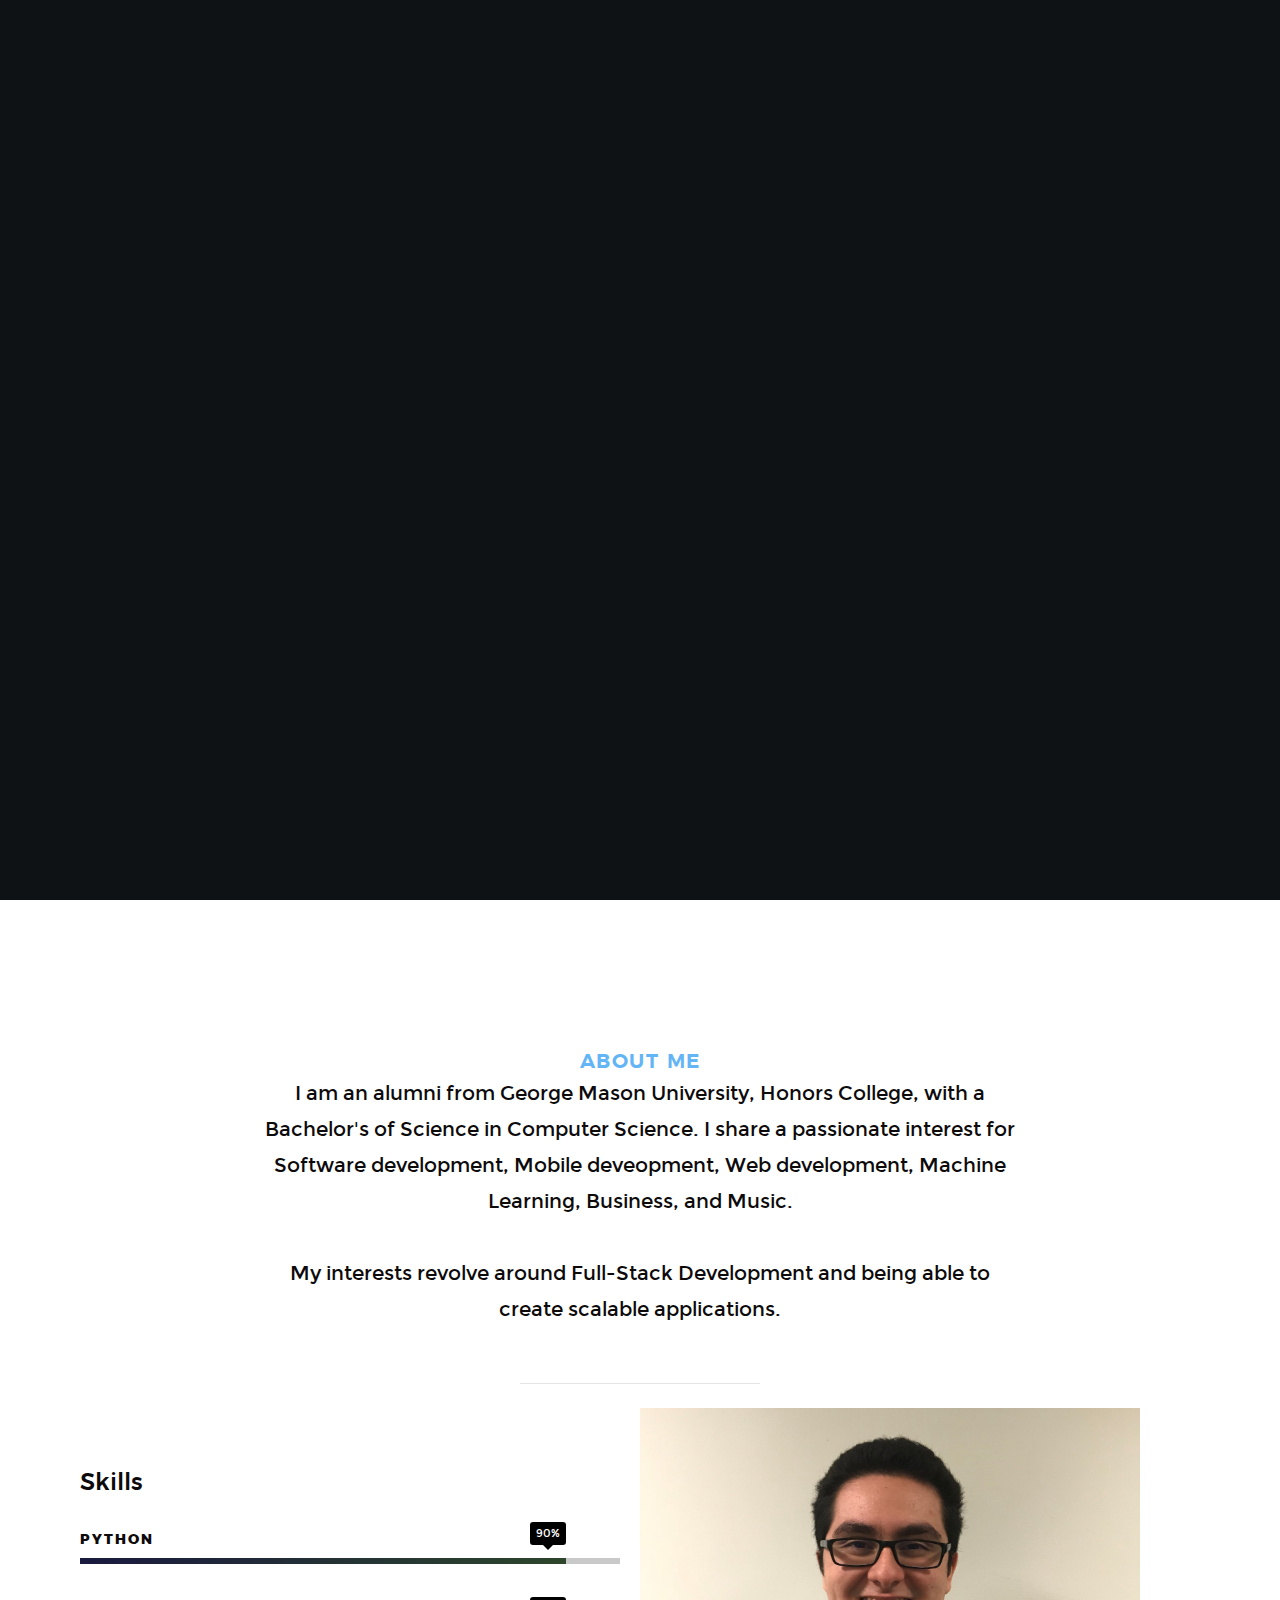
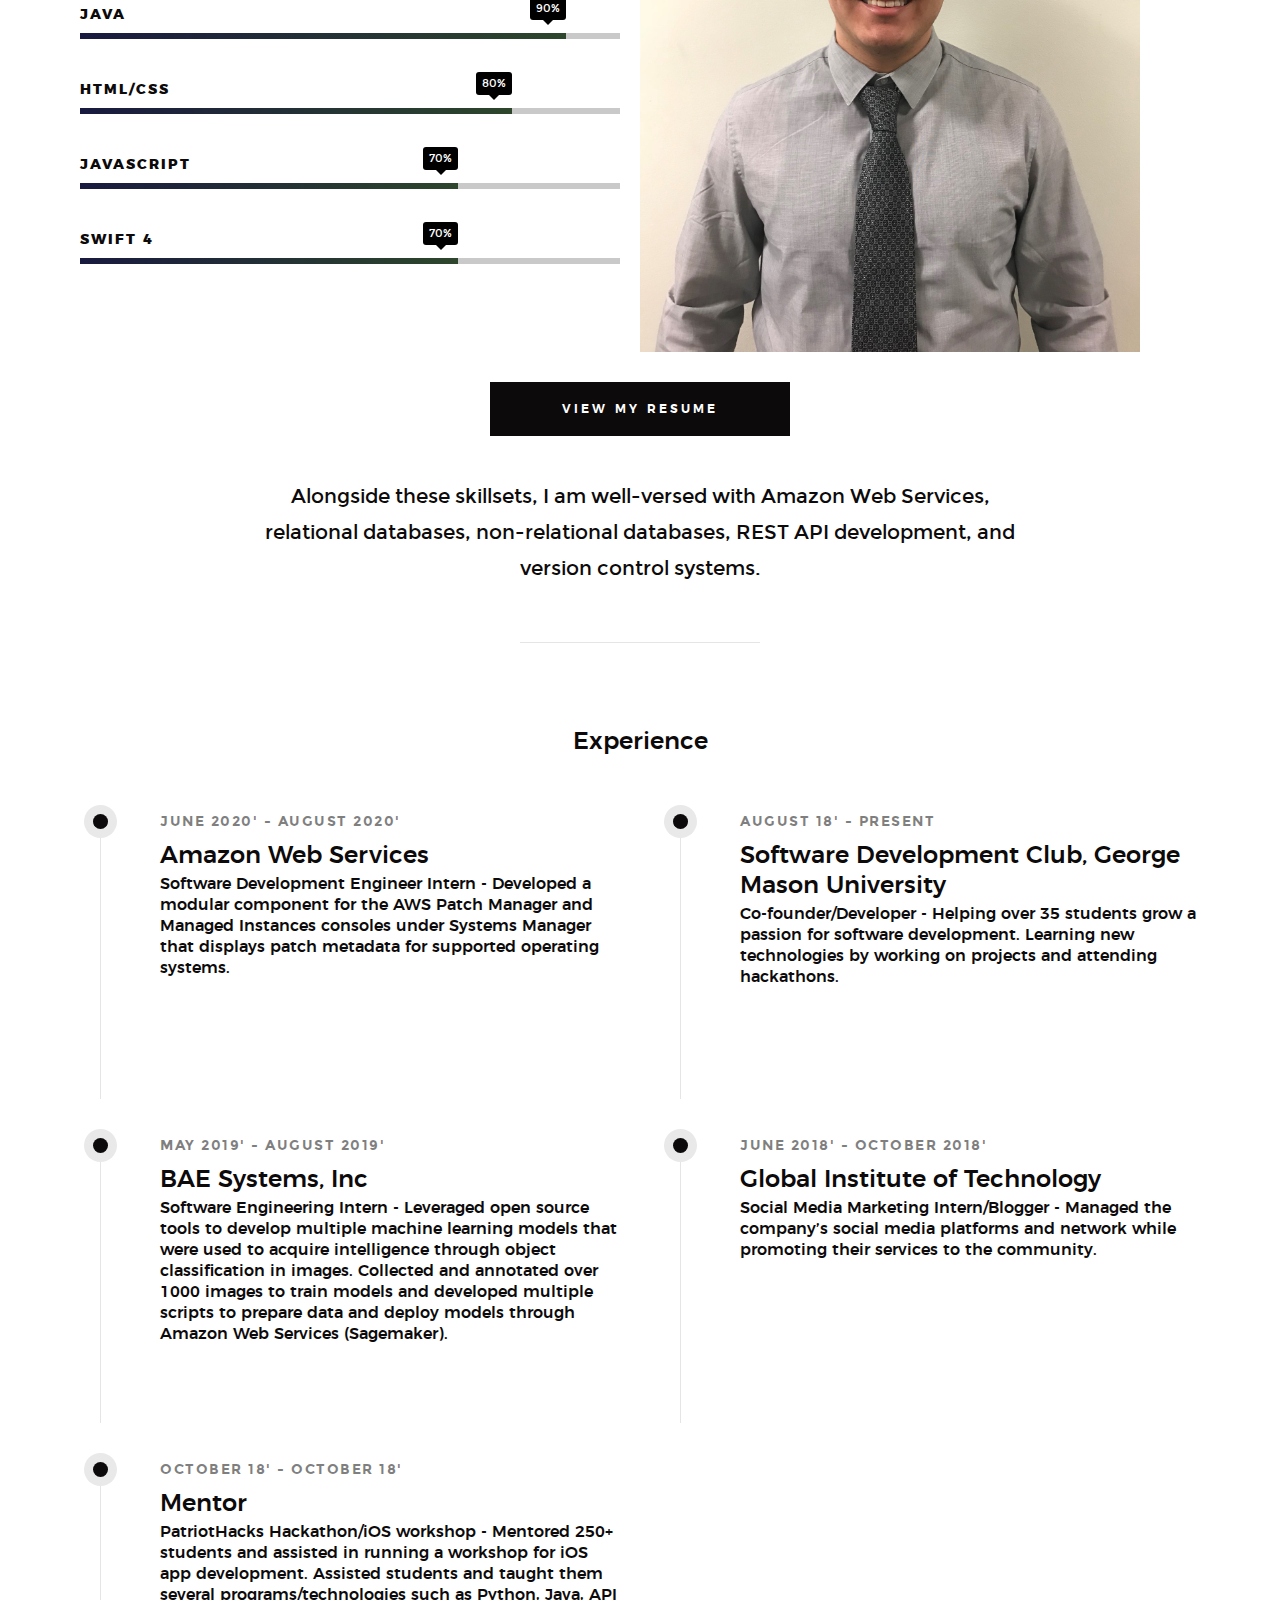
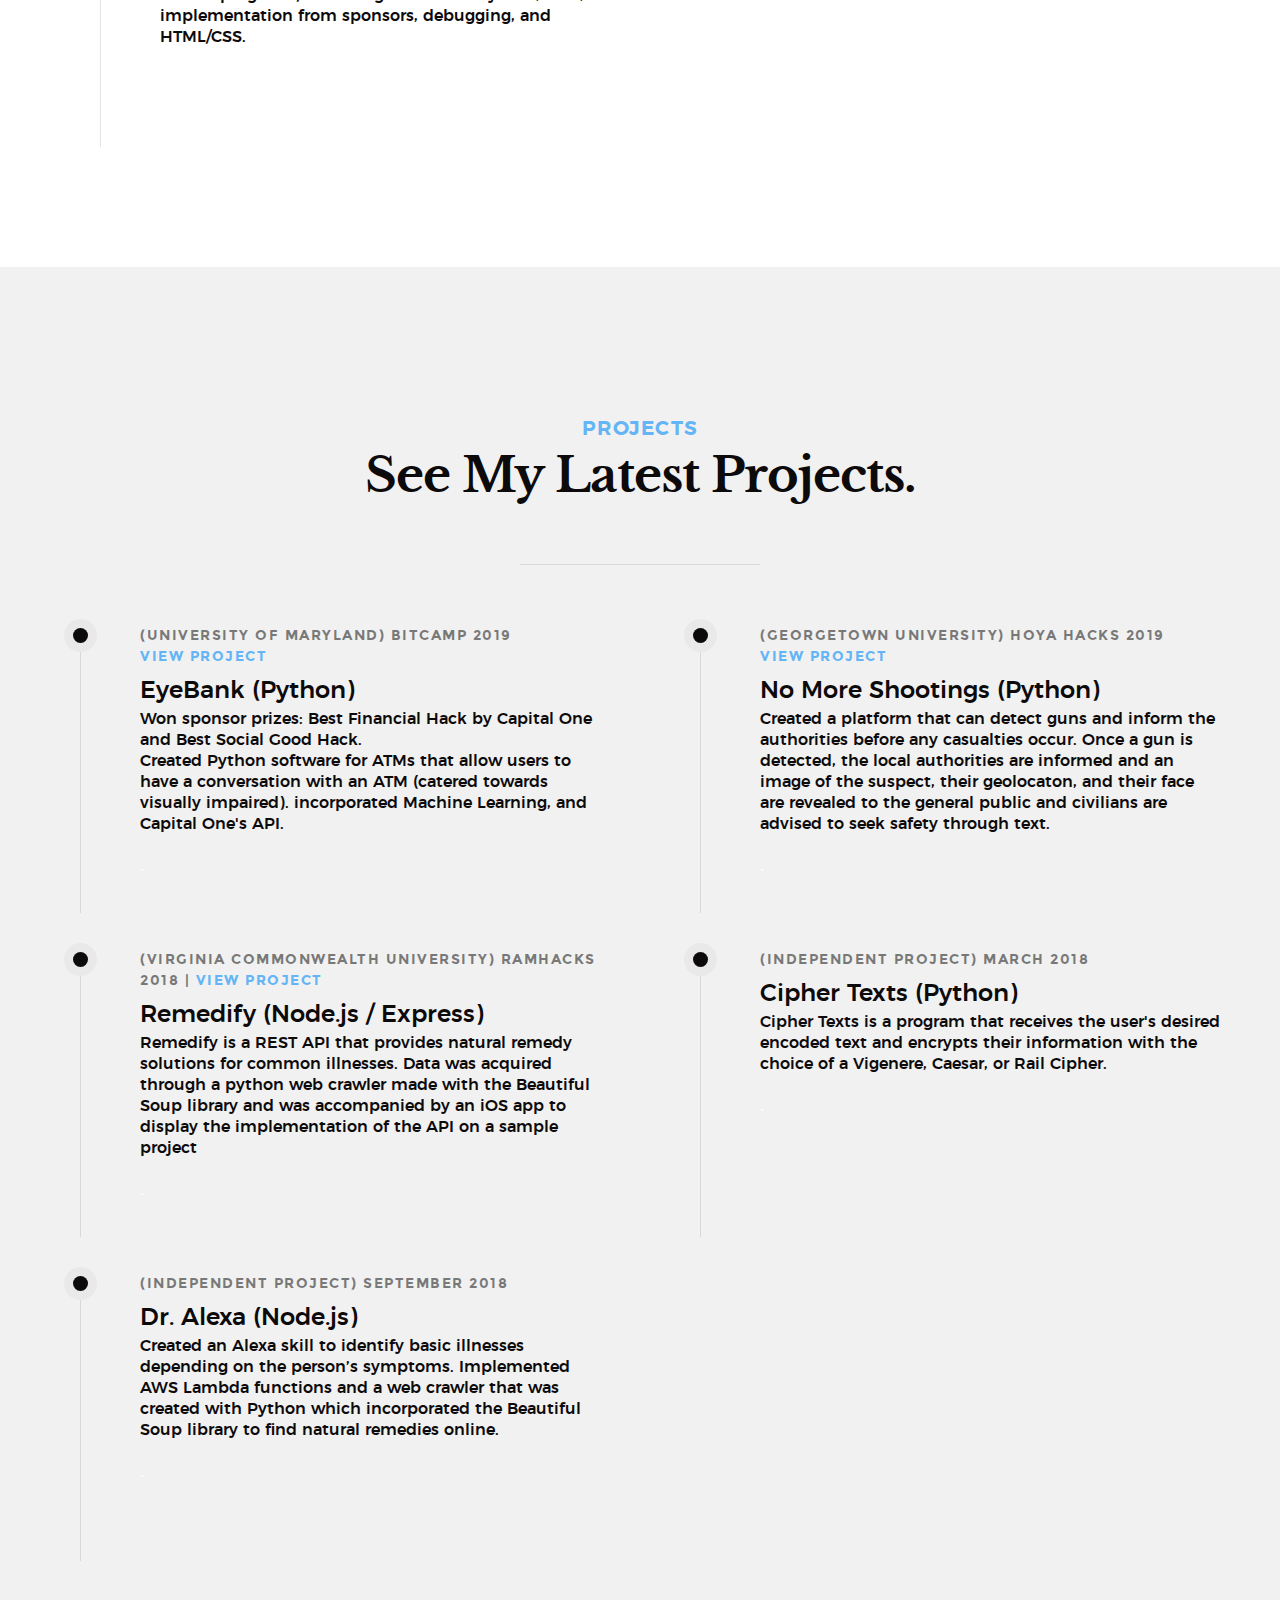
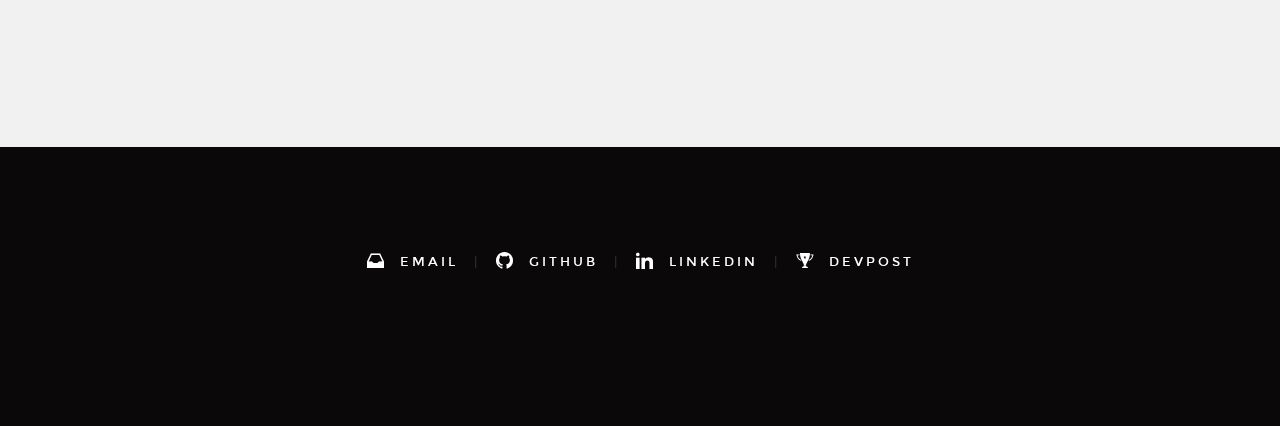
==== index.html @ 8a6509dc "adjusted projects container alignment" ====
<!DOCTYPE html>
<!--[if lt IE 9 ]><html class="no-js oldie" lang="en"> <![endif]-->
<!--[if IE 9 ]><html class="no-js oldie ie9" lang="en"> <![endif]-->
<!--[if (gte IE 9)|!(IE)]><!-->
<html class="no-js" lang="en">
<!--<![endif]-->

<head>
    <!-- Global site tag (gtag.js) - Google Analytics -->
    <script async src="https://www.googletagmanager.com/gtag/js?id=UA-117117396-1"></script>
    <script>
    window.dataLayer = window.dataLayer || [];
    function gtag(){dataLayer.push(arguments);}
    gtag('js', new Date());

    gtag('config', 'UA-117117396-1');
    </script>


    <!--- basic page needs
    ================================================== -->
    <meta charset="utf-8">
    <!--<title>Hola</title>-->
    <meta name="description" content="Hello there! My name is Alex and I am an aspiring developer and passionate programmer.">
    <meta name="author" content="Hello there! My name is Alex and I am an aspiring developer and passionate programmer.">

    <!-- mobile specific metas
    ================================================== -->
    <meta name="viewport" content="width=device-width, initial-scale=1">

    <!-- CSS
    ================================================== -->
    <link rel="stylesheet" href="css/base.css">
    <link rel="stylesheet" href="css/vendor.css">
    <link rel="stylesheet" href="css/main.css">

    <!-- script
    ================================================== -->
    <script src="js/modernizr.js"></script>
    <script src="js/pace.min.js"></script>
    <script> src="js/app.js"</script>

    <!-- favicons
    ================================================== -->
    <link rel="shortcut icon" href="favicon.ico" type="image/x-icon">
    <link rel="icon" href="favicon.ico" type="image/x-icon">

</head>

    <!-- header
    ================================================== -->
    <header class="s-header">

        <div class="header-logo">
            <a class="site-logo" href="index.html"></a>
        </div>

        <nav class="header-nav-wrap">
            <ul class="header-nav">
                <li class="current"><a class="smoothscroll"  href="#home" title="home">Contact</a></li>
                <li><a class="smoothscroll"  href="#about" title="about">About</a></li>
                <li><a class="smoothscroll"  href="#works" title="works">Works</a></li>
                <!-- <li class="current"><a href="mainblogsite" title="blog">Blog</a></li>-->
                <!-- <li><a class="smoothscroll"  href="#blog" title="blog">Blog</a></li> -->
                <!--<li><a class="smoothscroll"  href="#contact" title="contact">Contact</a></li>-->
            </ul>
        </nav>

        <a class="header-menu-toggle" href="#0"><span>Menu</span></a>

    </header> <!-- end s-header -->


   <!-- home
   ================================================== -->
   <section id="home" class="s-home page-hero target-section" data-parallax="scroll" data-image-src="images/mehiking.jpg" data-natural-width=3000 data-natural-height=2000 data-position-y=center>

        <div class="overlay"></div>
        <div class="shadow-overlay"></div>

        <div class="home-content">

            <div class="row home-content__main">

                <!--<h3> This is the old "Greetings in blue"</h3>-->

                <h1>
                  Alexandro Fuentelzas<br>

                </h1>

                <div class="col-four tab-full contact__infos">
                    <h4 class="h06">Mobile:</h4>
                    <!--<p>Phone: (+63) 555 1212<br>-->
                    <font color="White">(571)-581-0217</font><br>
                    <!--Fax: (+63) 555 0101-->


                    <h4 class="h06">Email:</h4>
                    <font color = "White">alex271@live.com<br>

                </div>

                <div class="home-content__buttons">
                    <a href="#works" class="smoothscroll btn btn--stroke">
                        Projects
                    </a>
                    <a href="#about" class="smoothscroll btn btn--stroke">
                        About Me
                    </a>
                </div>

                <div class="home-content__scroll">
                    <a href="#about" class="scroll-link smoothscroll">
                        <span>Scroll Down</span>
                    </a>
                </div>

            </div>

        </div> <!-- end home-content -->

        <ul class="home-social">
            <li>
                <a href="https://github.com/alexandrofuentelzas"><i class="im im-github" aria-hidden="true"></i><span>Github</span></a>
            </li>
            <li>
                <a href="https://devpost.com/alexandrofuentelzas"><i class="im im-trophy" aria-hidden="true"></i><span>Devpost</span></a>
            </li>
            <li>
                <a href="https://www.linkedin.com/in/alexandro-fuentelzas-075724157/"><i class="im im-linkedin" aria-hidden="true"></i><span>Linkedin</span></a>
            </li>
            <li>
                <a href="mailto:alex271@live.com"><i class="im im-inbox" aria-hidden="true"></i><span>Email</span></a>
            </li>

        </ul>
        <!-- end home-social -->

    </section> <!-- end s-home -->


    <!-- about
    ================================================== -->
    <section id="about" class="s-about target-section">

        <div class="row narrow section-intro has-bottom-sep">
            <div class="col-full text-center">
                <h3>About Me</h3>
                <p class="lead">I am an alumni from George Mason University, Honors College, with a Bachelor's of Science in Computer Science. I share a passionate interest for Software development, Mobile deveopment, Web development, Machine Learning, Business, and Music.</p>
                <p class ="lead"> My interests revolve around Full-Stack Development and being able to create scalable applications. </p>
            </div>
        </div>

        <div class="row about-content">

            <div class="col-six tab-full right">
                <h3>Skills</h3>

                <ul class="skill-bars">
                    <li>
                    <div class="progress percent90"><span>90%</span></div>
                    <strong>Python</strong>
                    </li>
                    <li>
                    <div class="progress percent90"><span>90%</span></div>
                    <strong>Java</strong>
                    </li>
                    <li>
                    <div class="progress percent80"><span>80%</span></div>
                    <strong>HTML/CSS</strong>
                    </li>
                    <li>
                    <div class="progress percent70"><span>70%</span></div>
                    <strong>Javascript</strong>
                    </li>
                    <li>
                    <div class="progress percent70"><span>70%</span></div>
                    <strong>Swift 4</strong>
                    </li>
                </ul>
            </div>


            <img src="images/myprofilepic.jpg" alt=""  align ="middle"width = "500" height = "500">

        </div> <!-- end about-content -->

        <div class="row about-content about-content--buttons">

         <div class="resume-button-wrapper">
                <div class="resume-button-container">
                    
                        <a href="http://alexandrofuentelzas.com/ResumeVersion1.pdf" class="btn btn--primary full-width">View my Resume</a>
                    
                </div>
            </div>

        </div> <!-- end about-content buttons -->

        <div class="row narrow section-intro has-bottom-sep">
            <div class="col-full text-center">
                <p class="lead">  Alongside these skillsets, I am well-versed with Amazon Web Services, relational databases, non-relational databases, REST API development, and version control systems.</p>
            </div>
        </div>


        <div class="row about-content about-content--timeline">

            <div class="col-full text-center">
                <h3>Experience</h3>
            </div>

            <!--<div class="col-six tab-full left">-->
                <!--<div class="timeline">-->

                    <!--<div class="timeline__block">-->
                        <!--<div class="timeline__bullet"></div>-->
                        <!--<div class="timeline__header">-->
                            <!--<p class="timeline__timeframe">2013-2017</p>-->
                            <!--<h3>Carpet Installment</h3>-->
                            <!--<h5>Worked with my father installing carpet as a part-time job. Managed clients and assisted in translating from Spanish to English.</h5>-->
                        <!--</div>-->
                        <!--<div class="timeline__desc">-->
                            <!--<p></p>-->
                        <!--</div>-->
                    <!--</div>--> <!-- end timeline__block -->

                <!--</div>--> <!-- end timeline -->
            <!--</div>--> <!-- end left -->

            <div class="col-six tab-full right">
                <div class="timeline">

                    <div class="timeline__block">
                        <div class="timeline__bullet"></div>
                        <div class="timeline__header">
                            <p class="timeline__timeframe">June 2020' - August 2020'</p>
                            <h3>Amazon Web Services</h3>
                            <h5>Software Development Engineer Intern - Developed a modular component for the AWS Patch Manager and Managed Instances consoles under Systems Manager that displays patch metadata for supported operating systems. </h5>
                        </div>
                        <div class="timeline__desc">
                            <p>.</p>
                        </div>
                    </div> <!-- end timeline__block -->

                </div> <!-- end timeline -->
            </div> <!-- end right -->

            <div class="col-six tab-full left">
                <div class="timeline">

                    <div class="timeline__block">
                        <div class="timeline__bullet"></div>
                        <div class="timeline__header">
                            <p class="timeline__timeframe">August 18' - Present</p>
                            <h3>Software Development Club, George Mason University</h3>
                            <h5>Co-founder/Developer - Helping over 35 students grow a passion for software development. Learning new technologies by working on projects and attending hackathons.</h5>
                        </div>
                        <div class="timeline__desc">
                            <p>.</p>
                        </div>
                    </div> <!-- end timeline__block -->
                </div> <!-- end timeline -->
            </div> <!-- end right -->

            <div class="col-six tab-full right">
                <div class="timeline">

                    <div class="timeline__block">
                        <div class="timeline__bullet"></div>
                        <div class="timeline__header">
                            <p class="timeline__timeframe">May 2019' - August 2019'</p>
                            <h3>BAE Systems, Inc</h3>
                            <h5>Software Engineering Intern - Leveraged open source tools to develop multiple machine learning models that were used to acquire intelligence through object classification in images. Collected and annotated over 1000 images to train models and developed multiple scripts to prepare data and deploy models through Amazon Web Services (Sagemaker). </h5>
                        </div>
                        <div class="timeline__desc">
                            <p>.</p>
                        </div>
                    </div> <!-- end timeline__block -->

                </div> <!-- end timeline -->
            </div> <!-- end right -->

            <div class="col-six tab-full left">
                <div class="timeline">

                    <div class="timeline__block">
                        <div class="timeline__bullet"></div>
                        <div class="timeline__header">
                            <p class="timeline__timeframe">June 2018' - October 2018'</p>
                            <h3>Global Institute of Technology</h3>
                            <h5>Social Media Marketing Intern/Blogger - Managed the company’s social media platforms and network while promoting their services to the community. </h5>
                        </div>
                        <div class="timeline__desc">
                            <p>.</p>
                        </div>
                    </div> <!-- end timeline__block -->

                </div> <!-- end timeline -->
            </div> <!-- end right -->

            <div class="col-six tab-full right">
                <div class="timeline">
                  <div class="timeline__block">
                  <div class="timeline__bullet"></div>
                    <div class="timeline__header">
                      <p class="timeline__timeframe">October 18' - October 18'</p>
                      <h3>Mentor</h3>
                      <h5>PatriotHacks Hackathon/iOS workshop - Mentored 250+ students and assisted in running a workshop for iOS app development. Assisted students and taught them several programs/technologies such as Python, Java, API implementation from sponsors, debugging, and HTML/CSS. </h5>
                    </div>
                    <div class="timeline__desc">
                      <p>.</p>
                  </div>
                </div> <!-- end timeline__block -->
              </div> <!-- end timeline -->
            </div> <!-- end right -->


        </div> <!-- end about-content timeline -->

    </section> <!-- end about -->


    <!-- works
    ================================================== -->
    <section id="works" class="s-works target-section">

        <div class="row narrow section-intro has-bottom-sep">
            <div class="col-full">
                <h3>Projects</h3>
                <h1>See My Latest Projects.</h1>

                <p class="lead"><!-- Insert any words here for later if you need to explain--></p>
            </div>
        </div>

 
<!-- This div is for new Projects sections -->
        <div class="row about-content about-content--timeline">
            <div class="col-six tab-full left">
                <div class="timeline">

                    <div class="timeline__block">
                        <div class="timeline__bullet"></div>
                        <div class="timeline__header">
                            <p class="timeline__timeframe">(University of Maryland) Bitcamp 2019<br/><a href = "https://devpost.com/software/eyebank">View Project</a> </p>
                            <h3>EyeBank (Python)</h3>
                            <h5>Won sponsor prizes: Best Financial Hack by Capital One and Best Social Good Hack. <br />Created Python software for ATMs that allow users to have a conversation with an ATM (catered towards visually impaired). incorporated Machine Learning, and Capital One's API.</h5>
                        </div>
                        <div class="timeline__desc">
                            <p>.</p>
                        </div>
                    </div> <!-- end timeline__block -->
                </div> <!-- end timeline -->
            </div> <!-- end right -->


            <div class="col-six tab-full right">
                <div class="timeline">

                    <div class="timeline__block">
                        <div class="timeline__bullet"></div>
                        <div class="timeline__header">
                            <p class="timeline__timeframe">(Georgetown University) Hoya Hacks 2019<br /><a href = "https://devpost.com/software/no-more-shootings-20">View Project</a></p>
                            <h3>No More Shootings (Python)</h3>
                            <h5>Created a platform that can detect guns and inform the authorities before any casualties occur. Once a gun is detected, the local authorities are informed and an image of the suspect, their geolocaton, and their face are revealed to the general public and civilians are advised to seek safety through text.</h5>
                        </div>
                        <div class="timeline__desc">
                            <p>.</p>
                        </div>
                    </div> <!-- end timeline__block -->
                </div> <!-- end timeline -->
            </div> <!-- end right -->

            <div class="col-six tab-full left">
                <div class="timeline">

                    <div class="timeline__block">
                        <div class="timeline__bullet"></div>
                        <div class="timeline__header">
                            <p class="timeline__timeframe">(Virginia Commonwealth University) RamHacks 2018 | <a href = "https://devpost.com/software/remedify">View Project</a> </p>
                            <h3>Remedify (Node.js / Express)</h3>
                            <h5>Remedify is a REST API that provides natural remedy solutions for common illnesses. Data was acquired through a python web crawler made with the Beautiful Soup library and was accompanied by an iOS app to display the implementation of the API on a sample project</h5>
                        </div>
                        <div class="timeline__desc">
                            <p>.</p>
                        </div>
                    </div> <!-- end timeline__block -->

                </div> <!-- end timeline -->
            </div> <!-- end right -->

            <div class="col-six tab-full right">
                <div class="timeline">
                  <div class="timeline__block">
                  <div class="timeline__bullet"></div>
                    <div class="timeline__header">
                      <p class="timeline__timeframe">(Independent Project) March 2018</p>
                      <h3>Cipher Texts (Python)</h3>
                      <h5>Cipher Texts is a program that receives the user's desired encoded text and encrypts their information with the choice of a Vigenere, Caesar, or Rail Cipher.</h5>
                    </div>
                    <div class="timeline__desc">
                      <p>.</p>
                  </div>
                </div> <!-- end timeline__block -->
              </div> <!-- end timeline -->
            </div> <!-- end right -->


            <div class="col-six tab-full left">
                <div class="timeline">

                    <div class="timeline__block">
                        <div class="timeline__bullet"></div>
                        <div class="timeline__header">
                            <p class="timeline__timeframe">(Independent Project) September 2018 </p>
                            <h3>Dr. Alexa (Node.js)</h3>
                            <h5>Created an Alexa skill to identify basic illnesses depending on the person’s symptoms. Implemented AWS Lambda functions and a web crawler that was created with Python which incorporated the Beautiful Soup library to find natural remedies online.</h5>
                        </div>
                        <div class="timeline__desc">
                            <p>.</p>
                        </div>
                    </div> <!-- end timeline__block -->

                </div> <!-- end timeline -->
            </div> <!-- end right -->


        </div> <!-- end about-content timeline -->



    </section> <!-- end works -->



    <!-- s-stats
    ================================================== -->



    <!-- footer
    ================================================== -->
    <footer>
        <div class="row">
            <div class="col-full">



                <ul class="footer-social">
                  <li><a href="mailto:alex271@live.com">
                      <i class="im im-inbox" aria-hidden="true"></i>
                      <span>Email</span>
                  </a></li>
                    <li><a href="https://github.com/alexandrofuentelzas">
                        <i class="im im-github" aria-hidden="true"></i>
                        <span>Github</span>
                    </a></li>
                    <li><a href="https://www.linkedin.com/in/alexandro-fuentelzas-075724157/">
                        <i class="im im-linkedin" aria-hidden="true"></i>
                        <span>LinkedIn</span>
                    </a></li>
                    <li><a href="https://devpost.com/alexandrofuentelzas/">
                        <i class="im im-trophy" aria-hidden="true"></i>
                        <span>Devpost</span>
                    </a></li>

                </ul>

            </div>
        </div>

        <div class="row footer-bottom">

            <div class="col-twelve">
                <!-- <div class="copyright"> -->
                    <!-- <span>© Copyright Fuentelzas 2017</span> -->
                <!-- </div> -->

                <div class="go-top">
                <a class="smoothscroll" title="Back to Top" href="#home"><i class="im im-arrow-up" aria-hidden="true" onclick="test()"></i></a>
                </div>
            </div>

        </div> <!-- end footer-bottom -->

    </footer> <!-- end footer -->


    <!-- photoswipe background
    ================================================== -->
    <div aria-hidden="true" class="pswp" role="dialog" tabindex="-1">

        <div class="pswp__bg"></div>
        <div class="pswp__scroll-wrap">

            <div class="pswp__container">
                <div class="pswp__item"></div>
                <div class="pswp__item"></div>
                <div class="pswp__item"></div>
            </div>

            <div class="pswp__ui pswp__ui--hidden">
                <div class="pswp__top-bar">
                    <div class="pswp__counter"></div><button class="pswp__button pswp__button--close" title="Close (Esc)"></button> <button class="pswp__button pswp__button--share" title=
                    "Share"></button> <button class="pswp__button pswp__button--fs" title="Toggle fullscreen"></button> <button class="pswp__button pswp__button--zoom" title=
                    "Zoom in/out"></button>
                    <div class="pswp__preloader">
                        <div class="pswp__preloader__icn">
                            <div class="pswp__preloader__cut">
                                <div class="pswp__preloader__donut"></div>
                            </div>
                        </div>
                    </div>
                </div>
                <div class="pswp__share-modal pswp__share-modal--hidden pswp__single-tap">
                    <div class="pswp__share-tooltip"></div>
                </div><button class="pswp__button pswp__button--arrow--left" title="Previous (arrow left)"></button> <button class="pswp__button pswp__button--arrow--right" title=
                "Next (arrow right)"></button>
                <div class="pswp__caption">
                    <div class="pswp__caption__center"></div>
                </div>
            </div>

        </div>

    </div><!-- end photoSwipe background -->

    <div id="preloader">
        <div id="loader"></div>
    </div>


    <!-- Java Script
    ================================================== -->
    <script src="js/jquery-3.2.1.min.js"></script>
    <script src="js/plugins.js"></script>
    <script src="js/main.js"></script>

</body>

</html>
---- css/base.css ----
/* ===================================================================
 *
 *  Hola v1.0 Base Stylesheet
 *  10-02-2017
 *  ------------------------------------------------------------------
 *
 *  TOC:
 *  # Normalize
 *  # Basic/base setup styles
 *      ## Media
 *      ## Typography resets
 *      ## links
 *      ## inputs
 *  # grid
 *      ## medium size devices
 *      ## tablets
 *      ## mobile devices
 *      ## small mobile devices
 *  # block grids
 *      ## medium size devices
 *      ## tablets
 *      ## mobile devices
 *      ## small mobile devices
 *  # MISC
 *
 * =================================================================== */


/* ===================================================================
 * # normalize
 * normalize.css v5.0.0 | MIT License |
 * github.com/necolas/normalize.css
 *
 * ------------------------------------------------------------------- */

html {
    font-family: sans-serif;
    line-height: 1.15;
    -ms-text-size-adjust: 100%;
    -webkit-text-size-adjust: 100%;
}

body {
    margin: 0;
}

article, aside, footer, header, nav, section {
    display: block;
}

h1 {
    font-size: 2em;
    margin: 0.67em 0;
}

figcaption, figure, main {
    display: block;
}

figure {
    margin: 1em 40px;
}

hr {
    box-sizing: content-box;
    height: 0;
    overflow: visible;
}

pre {
    font-family: monospace, monospace;
    font-size: 1em;
}

a {
    background-color: transparent;
    -webkit-text-decoration-skip: objects;
}

a:active, a:hover {
    outline-width: 0;
}

abbr[title] {
    border-bottom: none;
    text-decoration: underline;
    text-decoration: underline dotted;
}

b, strong {
    font-weight: inherit;
}

b, strong {
    font-weight: bolder;
}

code, kbd, samp {
    font-family: monospace, monospace;
    font-size: 1em;
}

dfn {
    font-style: italic;
}

mark {
    background-color: #ff0;
    color: #000;
}

small {
    font-size: 80%;
}

sub, sup {
    font-size: 75%;
    line-height: 0;
    position: relative;
    vertical-align: baseline;
}

sub {
    bottom: -0.25em;
}

sup {
    top: -0.5em;
}

audio, video {
    display: inline-block;
}

audio:not([controls]) {
    display: none;
    height: 0;
}

img {
    border-style: none;
}

svg:not(:root) {
    overflow: hidden;
}

button, input, optgroup, select, textarea {
    font-family: sans-serif;
    font-size: 100%;
    line-height: 1.15;
    margin: 0;
}

button, input {
    overflow: visible;
}

button, select {
    text-transform: none;
}

button, html [type="button"], [type="reset"], [type="submit"] {
    -webkit-appearance: button;
}

button::-moz-focus-inner, [type="button"]::-moz-focus-inner, [type="reset"]::-moz-focus-inner, [type="submit"]::-moz-focus-inner {
    border-style: none;
    padding: 0;
}

button:-moz-focusring, [type="button"]:-moz-focusring, [type="reset"]:-moz-focusring, [type="submit"]:-moz-focusring {
    outline: 1px dotted ButtonText;
}

fieldset {
    border: 1px solid #c0c0c0;
    margin: 0 2px;
    padding: 0.35em 0.625em 0.75em;
}

legend {
    box-sizing: border-box;
    color: inherit;
    display: table;
    max-width: 100%;
    padding: 0;
    white-space: normal;
}

progress {
    display: inline-block;
    vertical-align: baseline;
}

textarea {
    overflow: auto;
}

[type="checkbox"], [type="radio"] {
    box-sizing: border-box;
    padding: 0;
}

[type="number"]::-webkit-inner-spin-button, [type="number"]::-webkit-outer-spin-button {
    height: auto;
}

[type="search"] {
    -webkit-appearance: textfield;
    outline-offset: -2px;
}

[type="search"]::-webkit-search-cancel-button, [type="search"]::-webkit-search-decoration {
    -webkit-appearance: none;
}

::-webkit-file-upload-button {
    -webkit-appearance: button;
    font: inherit;
}

details, menu {
    display: block;
}

summary {
    display: list-item;
}

canvas {
    display: inline-block;
}

template {
    display: none;
}

[hidden] {
    display: none;
}


/* ===================================================================
 * # basic/base setup styles - (_basic.scss)
 *
 * ------------------------------------------------------------------- */

html {
    font-size: 62.5%;
    box-sizing: border-box;
}

*, *::before, *::after {
    box-sizing: inherit;
}

body {
    font-weight: normal;
    line-height: 1;
    word-wrap: break-word;
    text-rendering: optimizeLegibility;
    -webkit-overflow-scrolling: touch;
    -webkit-text-size-adjust: none;
}

body, input, button {
    -moz-osx-font-smoothing: grayscale;
    -webkit-font-smoothing: antialiased;
}


/* -------------------------------------------------------------------
 * ## Media - (_basic.scss)
 * ------------------------------------------------------------------- */

img, video {
    max-width: 100%;
    height: auto;
}


/* -------------------------------------------------------------------
 * ## Typography resets - (_basic.scss)
 * ------------------------------------------------------------------- */

div, dl, dt, dd, ul, ol, li, h1, h2, h3, h4, h5, h6, pre, form, p, blockquote, th, td {
    margin: 0;
    padding: 0;
}

h1, h2, h3, h4, h5, h6 {
    -webkit-font-smoothing: auto;
    -webkit-font-smoothing: antialiased;
    -webkit-font-variant-ligatures: common-ligatures;
    -moz-font-variant-ligatures: common-ligatures;
    font-variant-ligatures: common-ligatures;
    text-rendering: optimizeLegibility;
}

em, i {
    font-style: italic;
    line-height: inherit;
}

strong, b {
    font-weight: bold;
    line-height: inherit;
}

small {
    font-size: 60%;
    line-height: inherit;
}

ol, ul {
    list-style: none;
}

li {
    display: block;
}


/* -------------------------------------------------------------------
 * ## links - (_basic.scss)
 * ------------------------------------------------------------------- */

a {
    text-decoration: none;
    line-height: inherit;
}

a img {
    border: none;
}


/* -------------------------------------------------------------------
 * ## inputs - (_basic.scss)
 * ------------------------------------------------------------------- */

fieldset {
    margin: 0;
    padding: 0;
}

input[type="email"],
input[type="number"],
input[type="search"],
input[type="text"],
input[type="tel"],
input[type="url"],
input[type="password"], textarea {
    -webkit-appearance: none;
    -moz-appearance: none;
    -ms-appearance: none;
    -o-appearance: none;
    appearance: none;
}


/* ===================================================================
 * # grid - (_grid.scss)
 *
 * ------------------------------------------------------------------- */

.row {
    width: 94%;
    max-width: 1200px;
    margin: 0 auto;
}

.row:after {
    content: "";
    display: table;
    clear: both;
}

.row .row {
    width: auto;
    max-width: none;
    margin-left: -20px;
    margin-right: -20px;
}


/* column blocks
 * -------------------------------------- */

[class*="col-"] {
    float: left;
}

[class*="col-"] + [class*="col-"].end {
    float: right;
}

[class*="col-"] {
    padding: 0 20px;
}


/* column width classes
 * -------------------------------------- */

.col-one {
    width: 8.33333%;
}

.col-two, .col-1-6 {
    width: 16.66667%;
}

.col-three, .col-1-4 {
    width: 25%;
}

.col-four, .col-1-3 {
    width: 33.33333%;
}

.col-five {
    width: 41.66667%;
}

.col-six, .col-1-2 {
    width: 50%;
}

.col-seven {
    width: 58.33333%;
}

.col-eight, .col-2-3 {
    width: 66.66667%;
}

.col-nine, .col-3-4 {
    width: 75%;
}

.col-ten, .col-5-6 {
    width: 83.33333%;
}

.col-eleven {
    width: 91.66667%;
}

.col-twelve, .col-full {
    width: 100%;
}


/* -------------------------------------------------------------------
 * ## medium size devices - (_grid.scss)
 * ------------------------------------------------------------------- */

@media only screen and (max-width: 1200px) {
    .row .row {
        margin-left: -15px;
        margin-right: -15px;
    }
    [class*="col-"] {
        padding: 0 15px;
    }
    .md-two, .md-1-6 {
        width: 16.66667%;
    }
    .md-one {
        width: 8.33333%;
    }
    .md-three, .md-1-4 {
        width: 25%;
    }
    .md-four, .md-1-3 {
        width: 33.33333%;
    }
    .md-five {
        width: 41.66667%;
    }
    .md-six, .md-1-2 {
        width: 50%;
    }
    .md-seven {
        width: 58.33333%;
    }
    .md-eight, .md-2-3 {
        width: 66.66667%;
    }
    .md-nine, .md-3-4 {
        width: 75%;
    }
    .md-ten, .md-5-6 {
        width: 83.33333%;
    }
    .md-eleven {
        width: 91.66667%;
    }
    .md-twelve, .md-full {
        width: 100%;
    }
}


/* -------------------------------------------------------------------
 * ## tablets - (_grid.scss)
 * ------------------------------------------------------------------- */

@media only screen and (max-width: 800px) {
    .row {
        width: 90%;
    }
    .tab-1-4 {
        width: 25%;
    }
    .tab-1-3 {
        width: 33.33333%;
    }
    .tab-1-2 {
        width: 50%;
    }
    .tab-2-3 {
        width: 66.66667%;
    }
    .tab-3-4 {
        width: 75%;
    }
    .tab-full {
        width: 100%;
    }
}


/* -------------------------------------------------------------------
 * ## mobile devices - (_grid.scss)
 * ------------------------------------------------------------------- */

@media only screen and (max-width: 600px) {
    .row {
        width: auto;
        padding-left: 25px;
        padding-right: 25px;
    }
    .row .row {
        margin-left: -10px;
        margin-right: -10px;
    }
    [class*="col-"] {
        padding: 0 10px;
    }
    .mob-1-4 {
        width: 25%;
    }
    .mob-1-3 {
        width: 33.33333%;
    }
    .mob-1-2 {
        width: 50%;
    }
    .mob-2-3 {
        width: 66.66667%;
    }
    .mob-3-4 {
        width: 75%;
    }
    .mob-full {
        width: 100%;
    }
}


/* -------------------------------------------------------------------
 * ## small mobile devices - (_grid.scss)
 * ------------------------------------------------------------------- */


/* stack columns on small mobile devices
 * ------------------------------------------------------------------- */

@media only screen and (max-width: 400px) {
    .row .row {
        padding-left: 0;
        padding-right: 0;
        margin-left: 0;
        margin-right: 0;
    }
    [class*="col-"] {
        width: 100% !important;
        float: none !important;
        clear: both !important;
        margin-left: 0;
        margin-right: 0;
        padding: 0;
    }
    [class*="col-"] + [class*="col-"].end {
        float: none;
    }
}


/* ===================================================================
 * # block grids - (_grid.scss)
 * ------------------------------------------------------------------- */


/*   Equally-sized columns define at row level
 * ------------------------------------------------------------------- */

[class*="block-"]:after {
    content: "";
    display: table;
    clear: both;
}

.block-1-6 .col-block {
    width: 16.66667%;
}

.block-1-5 .col-block {
    width: 20%;
}

.block-1-4 .col-block {
    width: 25%;
}

.block-1-3 .col-block {
    width: 33.33333%;
}

.block-1-2 .col-block {
    width: 50%;
}


/**
 * Clearing for block grid columns. Allow columns with
 * different heights to align properly.
 */

.block-1-6 .col-block:nth-child(6n+1),
.block-1-5 .col-block:nth-child(5n+1),
.block-1-4 .col-block:nth-child(4n+1),
.block-1-3 .col-block:nth-child(3n+1),
.block-1-2 .col-block:nth-child(2n+1) {
    clear: both;
}


/* -------------------------------------------------------------------
 * ## medium size devices - (_grid.scss)
 * ------------------------------------------------------------------- */

@media only screen and (max-width: 1200px) {
    .block-m-1-6 .col-block {
        width: 16.66667%;
    }
    .block-m-1-5 .col-block {
        width: 20%;
    }
    .block-m-1-4 .col-block {
        width: 25%;
    }
    .block-m-1-3 .col-block {
        width: 33.33333%;
    }
    .block-m-1-2 .col-block {
        width: 50%;
    }
    .block-m-full .col-block {
        width: 100%;
        clear: both;
    }
    [class*="block-m-"] .bgrid:nth-child(n) {
        clear: none;
    }
    .block-m-1-6 .col-block:nth-child(6n+1),
    .block-m-1-5 .col-block:nth-child(5n+1),
    .block-m-1-4 .col-block:nth-child(4n+1),
    .block-m-1-3 .col-block:nth-child(3n+1),
    .block-m-1-2 .col-block:nth-child(2n+1) {
        clear: both;
    }
}


/* -------------------------------------------------------------------
 * ## tablets - (_grid.scss)
 * ------------------------------------------------------------------- */

@media only screen and (max-width: 800px) {
    .block-tab-1-6 .col-block {
        width: 16.66667%;
    }
    .block-tab-1-5 .col-block {
        width: 20%;
    }
    .block-tab-1-4 .col-block {
        width: 25%;
    }
    .block-tab-1-3 .col-block {
        width: 33.33333%;
    }
    .block-tab-1-2 .col-block {
        width: 50%;
    }
    .block-tab-full .col-block {
        width: 100%;
        clear: both;
    }
    [class*="block-tab-"] .bgrid:nth-child(n) {
        clear: none;
    }
    .block-tab-1-6 .col-block:nth-child(6n+1),
    .block-tab-1-6 .col-block:nth-child(5n+1),
    .block-tab-1-4 .col-block:nth-child(4n+1),
    .block-tab-1-3 .col-block:nth-child(3n+1),
    .block-tab-1-2 .col-block:nth-child(2n+1) {
        clear: both;
    }
}


/* -------------------------------------------------------------------
 * ## mobile devices - (_grid.scss)
 * ------------------------------------------------------------------- */

@media only screen and (max-width: 600px) {
    .block-mob-1-6 .col-block {
        width: 16.66667%;
    }
    .block-mob-1-5 .col-block {
        width: 20%;
    }
    .block-mob-1-4 .col-block {
        width: 25%;
    }
    .block-mob-1-3 .col-block {
        width: 33.33333%;
    }
    .block-mob-1-2 .col-block {
        width: 50%;
    }
    .block-mob-full .col-block {
        width: 100%;
        clear: both;
    }
    [class*="block-mob-"] .bgrid:nth-child(n) {
        clear: none;
    }
    .block-mob-1-6 .col-block:nth-child(6n+1),
    .block-mob-1-5 .col-block:nth-child(5n+1),
    .block-mob-1-4 .col-block:nth-child(4n+1),
    .block-mob-1-3 .col-block:nth-child(3n+1),
    .block-mob-1-2 .col-block:nth-child(2n+1) {
        clear: both;
    }
}


/* -------------------------------------------------------------------
 * ## small mobile devices - (_grid.scss)
 * ------------------------------------------------------------------- */


/* stack columns on small mobile devices
 * ------------------------------------------------------------------- */

@media only screen and (max-width: 400px) {
    .stack .col-block {
        width: 100% !important;
        float: none !important;
        clear: both !important;
        margin-left: 0;
        margin-right: 0;
    }
}


/* ===================================================================
 * # MISC  - (_grid.scss)
 *
 * ------------------------------------------------------------------- */

.group:after {
    content: "";
    display: table;
    clear: both;
}


/* Misc Helper Styles
 * -------------------------------------- */

.is-hidden {
    display: none;
}

.is-invisible {
    visibility: hidden;
}

.antialiased {
    -webkit-font-smoothing: antialiased;
    -moz-osx-font-smoothing: grayscale;
}

.overflow-hidden {
    overflow: hidden;
}

.remove-bottom {
    margin-bottom: 0;
}

.half-bottom {
    margin-bottom: 1.5rem !important;
}

.add-bottom {
    margin-bottom: 3rem !important;
}

.no-border {
    border: none;
}

.full-width {
    width: 100%;
}

.text-center {
    text-align: center;
}

.text-left {
    text-align: left;
}

.text-right {
    text-align: right;
}

.pull-left {
    float: left;
}

.pull-right {
    float: right;
}

.align-center {
    margin-left: auto;
    margin-right: auto;
    text-align: center;
}
---- css/vendor.css ----
/* =================================================================== 
 *
 *  Hola v1.0 Vendor/Third Party CSS 
 *  10-02-2017
 *  ------------------------------------------------------------------
 *
 *  TOC:
 *  # Slick slider
 *  # PhotoSwipe Skin
 *  # Prettyprint GitHub Theme
 *
 * =================================================================== */


/* ===================================================================
 * # slick slider
 *
 * ------------------------------------------------------------------- */

.slick-slider {
    position: relative;
    display: block;
    box-sizing: border-box;
    -webkit-touch-callout: none;
    -webkit-user-select: none;
    -khtml-user-select: none;
    -moz-user-select: none;
    -ms-user-select: none;
    user-select: none;
    -ms-touch-action: pan-y;
    touch-action: pan-y;
    -webkit-tap-highlight-color: transparent;
}

.slick-list {
    position: relative;
    overflow: hidden;
    display: block;
    margin: 0;
    padding: 0;
}

.slick-list:focus {
    outline: none;
}

.slick-list.dragging {
    cursor: pointer;
    cursor: hand;
}

.slick-slider .slick-track, .slick-slider .slick-list {
    -webkit-transform: translate3d(0, 0, 0);
    -moz-transform: translate3d(0, 0, 0);
    -ms-transform: translate3d(0, 0, 0);
    -o-transform: translate3d(0, 0, 0);
    transform: translate3d(0, 0, 0);
}

.slick-track {
    position: relative;
    left: 0;
    top: 0;
    display: block;
}

.slick-track:before, .slick-track:after {
    content: "";
    display: table;
}

.slick-track:after {
    clear: both;
}

.slick-loading .slick-track {
    visibility: hidden;
}

.slick-slide {
    float: left;
    height: 100%;
    min-height: 1px;
    display: none;
}

[dir="rtl"] .slick-slide {
    float: right;
}

.slick-slide img {
    display: block;
}

.slick-slide.slick-loading img {
    display: none;
}

.slick-slide.dragging img {
    pointer-events: none;
}

.slick-initialized .slick-slide {
    display: block;
}

.slick-loading .slick-slide {
    visibility: hidden;
}

.slick-vertical .slick-slide {
    display: block;
    height: auto;
    border: 1px solid transparent;
}

.slick-arrow.slick-hidden {
    display: none;
}


/*! PhotoSwipe main CSS by Dmitry Semenov | photoswipe.com | MIT license */


/*
	Styles for basic PhotoSwipe functionality (sliding area, open/close transitions)
*/


/* pswp = photoswipe */

.pswp {
    display: none;
    position: absolute;
    width: 100%;
    height: 100%;
    left: 0;
    top: 0;
    overflow: hidden;
    -ms-touch-action: none;
    touch-action: none;
    z-index: 1500;
    -webkit-text-size-adjust: 100%;
    /* create separate layer, to avoid paint on window.onscroll in webkit/blink */
    -webkit-backface-visibility: hidden;
    outline: none;
}

.pswp * {
    -webkit-box-sizing: border-box;
    box-sizing: border-box;
}

.pswp img {
    max-width: none;
}


/* style is added when JS option showHideOpacity is set to true */

.pswp--animate_opacity {
    /* 0.001, because opacity:0 doesn't trigger Paint action, which causes lag at start of transition */
    opacity: 0.001;
    will-change: opacity;
    /* for open/close transition */
    -webkit-transition: opacity 333ms cubic-bezier(0.4, 0, 0.22, 1);
    transition: opacity 333ms cubic-bezier(0.4, 0, 0.22, 1);
}

.pswp--open {
    display: block;
}

.pswp--zoom-allowed .pswp__img {
    /* autoprefixer: off */
    cursor: -webkit-zoom-in;
    cursor: -moz-zoom-in;
    cursor: zoom-in;
}

.pswp--zoomed-in .pswp__img {
    /* autoprefixer: off */
    cursor: -webkit-grab;
    cursor: -moz-grab;
    cursor: grab;
}

.pswp--dragging .pswp__img {
    /* autoprefixer: off */
    cursor: -webkit-grabbing;
    cursor: -moz-grabbing;
    cursor: grabbing;
}


/*
	Background is added as a separate element.
	As animating opacity is much faster than animating rgba() background-color.
*/

.pswp__bg {
    position: absolute;
    left: 0;
    top: 0;
    width: 100%;
    height: 100%;
    background: #000;
    opacity: 0;
    -webkit-transform: translateZ(0);
    transform: translateZ(0);
    -webkit-backface-visibility: hidden;
    will-change: opacity;
}

.pswp__scroll-wrap {
    position: absolute;
    left: 0;
    top: 0;
    width: 100%;
    height: 100%;
    overflow: hidden;
}

.pswp__container, .pswp__zoom-wrap {
    -ms-touch-action: none;
    touch-action: none;
    position: absolute;
    left: 0;
    right: 0;
    top: 0;
    bottom: 0;
}


/* Prevent selection and tap highlights */

.pswp__container, .pswp__img {
    -webkit-user-select: none;
    -moz-user-select: none;
    -ms-user-select: none;
    user-select: none;
    -webkit-tap-highlight-color: transparent;
    -webkit-touch-callout: none;
}

.pswp__zoom-wrap {
    position: absolute;
    width: 100%;
    -webkit-transform-origin: left top;
    -ms-transform-origin: left top;
    transform-origin: left top;
    /* for open/close transition */
    -webkit-transition: -webkit-transform 333ms cubic-bezier(0.4, 0, 0.22, 1);
    transition: transform 333ms cubic-bezier(0.4, 0, 0.22, 1);
}

.pswp__bg {
    will-change: opacity;
    /* for open/close transition */
    -webkit-transition: opacity 333ms cubic-bezier(0.4, 0, 0.22, 1);
    transition: opacity 333ms cubic-bezier(0.4, 0, 0.22, 1);
}

.pswp--animated-in .pswp__bg, .pswp--animated-in .pswp__zoom-wrap {
    -webkit-transition: none;
    transition: none;
}

.pswp__container, .pswp__zoom-wrap {
    -webkit-backface-visibility: hidden;
}

.pswp__item {
    position: absolute;
    left: 0;
    right: 0;
    top: 0;
    bottom: 0;
    overflow: hidden;
}

.pswp__img {
    position: absolute;
    width: auto;
    height: auto;
    top: 0;
    left: 0;
}


/*
	stretched thumbnail or div placeholder element (see below)
	style is added to avoid flickering in webkit/blink when layers overlap
*/

.pswp__img--placeholder {
    -webkit-backface-visibility: hidden;
}


/*
	div element that matches size of large image
	large image loads on top of it
*/

.pswp__img--placeholder--blank {
    background: #222;
}

.pswp--ie .pswp__img {
    width: 100% !important;
    height: auto !important;
    left: 0;
    top: 0;
}


/*
	Error message appears when image is not loaded
	(JS option errorMsg controls markup)
*/

.pswp__error-msg {
    position: absolute;
    left: 0;
    top: 50%;
    width: 100%;
    text-align: center;
    font-size: 14px;
    line-height: 16px;
    margin-top: -8px;
    color: #CCC;
}

.pswp__error-msg a {
    color: #CCC;
    text-decoration: underline;
}


/* ===================================================================
 * # PhotoSwipe Skin
 *
 * ------------------------------------------------------------------- */


/*
    Contents:

    1. Buttons
    2. Share modal and links
    3. Index indicator ("1 of X" counter)
    4. Caption
    5. Loading indicator
    6. Additional styles (root element, top bar, idle state, hidden state, etc.)
*/


/* -------------------------------------------------------------------
 * ## 1. buttons
 * ------------------------------------------------------------------- */


/* <button> css reset */

.pswp__button {
    width: 44px;
    height: 44px;
    line-height: 1;
    position: relative;
    background: none;
    cursor: pointer;
    overflow: visible;
    -webkit-appearance: none;
    display: block;
    border: 0;
    padding: 0;
    margin: 0;
    float: right;
    opacity: 0.6;
    -webkit-transition: opacity 0.2s;
    transition: opacity 0.2s;
    -webkit-box-shadow: none;
    box-shadow: none;
}

.pswp__button:focus, .pswp__button:hover {
    opacity: 1;
    background-color: transparent;
}

.pswp__button:active {
    outline: none;
    opacity: 0.9;
}

.pswp__button::-moz-focus-inner {
    padding: 0;
    border: 0;
}


/* 
pswp__ui--over-close class it added when mouse is 
over element that should close gallery 
*/

.pswp__ui--over-close .pswp__button--close {
    opacity: 1;
}

.pswp__button, .pswp__button--arrow--left:before, .pswp__button--arrow--right:before {
    background: url(../images/photoswipe/default-skin.png) 0 0 no-repeat;
    background-size: 264px 88px;
    width: 44px;
    height: 44px;
}

@media (-webkit-min-device-pixel-ratio: 1.1), (-webkit-min-device-pixel-ratio: 1.09375), (min-resolution: 105dpi), (min-resolution: 1.1dppx) {
    /* Serve SVG sprite if browser supports SVG and resolution is more than 105dpi */
    .pswp--svg .pswp__button, .pswp--svg .pswp__button--arrow--left:before, .pswp--svg .pswp__button--arrow--right:before {
        background-image: url(images/photoswipe/default-skin.svg);
    }
    .pswp--svg .pswp__button--arrow--left, .pswp--svg .pswp__button--arrow--right {
        background: none;
    }
}

.pswp__button--close {
    background-position: 0 -44px;
}

.pswp__button--share {
    background-position: -44px -44px;
}

.pswp__button--fs {
    display: none;
}

.pswp--supports-fs .pswp__button--fs {
    display: block;
}

.pswp--fs .pswp__button--fs {
    background-position: -44px 0;
}

.pswp__button--zoom {
    display: none;
    background-position: -88px 0;
}

.pswp--zoom-allowed .pswp__button--zoom {
    display: block;
}

.pswp--zoomed-in .pswp__button--zoom {
    background-position: -132px 0;
}


/* no arrows on touch screens */

.pswp--touch .pswp__button--arrow--left, .pswp--touch .pswp__button--arrow--right {
    visibility: hidden;
}


/*
Arrow buttons hit area
(icon is added to :before pseudo-element)
*/

.pswp__button--arrow--left, .pswp__button--arrow--right {
    background: none;
    top: 50%;
    margin-top: -22px;
    width: 30px;
    height: 32px;
    position: absolute;
}

.pswp__button--arrow--left {
    left: 12px;
}

.pswp__button--arrow--right {
    right: 12px;
}

.pswp__button--arrow--left:before, .pswp__button--arrow--right:before {
    content: '';
    top: 0;
    background-color: rgba(0, 0, 0, 0.3);
    height: 30px;
    width: 32px;
    position: absolute;
    border-radius: 3px;
}

.pswp__button--arrow--left:before {
    left: 6px;
    background-position: -138px -44px;
}

.pswp__button--arrow--right:before {
    right: 6px;
    background-position: -94px -44px;
}


/* -------------------------------------------------------------------
 * ## 2. Share modal/popup and links
 * ------------------------------------------------------------------- */

.pswp__counter, .pswp__share-modal {
    -webkit-user-select: none;
    -moz-user-select: none;
    -ms-user-select: none;
    user-select: none;
}

.pswp__share-modal {
    display: block;
    background: rgba(0, 0, 0, 0.5);
    width: 100%;
    height: 100%;
    top: 0;
    left: 0;
    padding: 10px;
    position: absolute;
    z-index: 1600;
    opacity: 0;
    -webkit-transition: opacity 0.25s ease-out;
    transition: opacity 0.25s ease-out;
    -webkit-backface-visibility: hidden;
    will-change: opacity;
}

.pswp__share-modal--hidden {
    display: none;
}

.pswp__share-tooltip {
    z-index: 1620;
    position: absolute;
    background: #FFF;
    top: 56px;
    border-radius: 3px;
    display: block;
    width: auto;
    right: 44px;
    -webkit-box-shadow: 0 2px 5px rgba(0, 0, 0, 0.25);
    box-shadow: 0 2px 5px rgba(0, 0, 0, 0.25);
    -webkit-transform: translateY(6px);
    -ms-transform: translateY(6px);
    transform: translateY(6px);
    -webkit-transition: -webkit-transform 0.25s;
    transition: transform 0.25s;
    -webkit-backface-visibility: hidden;
    will-change: transform;
}

.pswp__share-tooltip a {
    display: block;
    padding: 9px 15px;
    color: #000;
    text-decoration: none;
    font-size: 13px;
    line-height: 18px;
}

.pswp__share-tooltip a:hover {
    text-decoration: none;
    color: #000;
}

.pswp__share-tooltip a:first-child {
    /* round corners on the first/last list item */
    border-radius: 3px 3px 0 0;
}

.pswp__share-tooltip a:last-child {
    border-radius: 0 0 3px 3px;
}

.pswp__share-modal--fade-in {
    opacity: 1;
}

.pswp__share-modal--fade-in .pswp__share-tooltip {
    -webkit-transform: translateY(0);
    -ms-transform: translateY(0);
    transform: translateY(0);
}


/* increase size of share links on touch devices */

.pswp--touch .pswp__share-tooltip a {
    padding: 16px 12px;
}

a.pswp__share--facebook:before {
    content: '';
    display: block;
    width: 0;
    height: 0;
    position: absolute;
    top: -12px;
    right: 15px;
    border: 6px solid transparent;
    border-bottom-color: #FFF;
    -webkit-pointer-events: none;
    -moz-pointer-events: none;
    pointer-events: none;
}

a.pswp__share--facebook:hover {
    background: #3E5C9A;
    color: #FFF;
}

a.pswp__share--facebook:hover:before {
    border-bottom-color: #3E5C9A;
}

a.pswp__share--twitter:hover {
    background: #55ACEE;
    color: #FFF;
}

a.pswp__share--pinterest:hover {
    background: #CCC;
    color: #CE272D;
}

a.pswp__share--download:hover {
    background: #DDD;
}


/* -------------------------------------------------------------------
 * ## 3. Index indicator ("1 of X" counter)
 * ------------------------------------------------------------------- */

.pswp__counter {
    position: absolute;
    left: 6px;
    top: 0;
    height: 44px;
    font-size: 13px;
    line-height: 44px;
    color: #FFF;
    opacity: 0.75;
    padding: 0 10px;
}


/* -------------------------------------------------------------------
 * ## 4. Caption
 * ------------------------------------------------------------------- */

.pswp__caption {
    position: absolute;
    left: 0;
    bottom: 0;
    width: 100%;
    min-height: 45px;
}

.pswp__caption h4 {
    font-size: 1.8rem;
    line-height: 1.333;
    margin: 0 0 .6rem;
    color: #FFFFFF;
}

.pswp__caption small {
    font-size: 11px;
    color: rgba(255, 255, 255, 0.5);
}

.pswp__caption__center {
    text-align: center;
    max-width: 900px;
    margin: 0 auto;
    font-size: 13px;
    padding: 10px;
    line-height: 20px;
    color: rgba(255, 255, 255, 0.5);
}

.pswp__caption--empty {
    display: none;
}


/* Fake caption element, used to calculate height of next/prev image */

.pswp__caption--fake {
    visibility: hidden;
}


/* -------------------------------------------------------------------
 * ## 5. Loading indicator (preloader)
 * You can play with it here - http://codepen.io/dimsemenov/pen/yyBWoR
 * ------------------------------------------------------------------- */

.pswp__preloader {
    width: 44px;
    height: 44px;
    position: absolute;
    top: 0;
    left: 50%;
    margin-left: -22px;
    opacity: 0;
    -webkit-transition: opacity 0.25s ease-out;
    transition: opacity 0.25s ease-out;
    will-change: opacity;
    direction: ltr;
}

.pswp__preloader__icn {
    width: 20px;
    height: 20px;
    margin: 12px;
}

.pswp__preloader--active {
    opacity: 1;
}

.pswp__preloader--active .pswp__preloader__icn {
    /* We use .gif in browsers that don't support CSS animation */
    background: url(..images/photoswipe/preloader.gif) 0 0 no-repeat;
}

.pswp--css_animation .pswp__preloader--active {
    opacity: 1;
}

.pswp--css_animation .pswp__preloader--active .pswp__preloader__icn {
    -webkit-animation: clockwise 500ms linear infinite;
    animation: clockwise 500ms linear infinite;
}

.pswp--css_animation .pswp__preloader--active .pswp__preloader__donut {
    -webkit-animation: donut-rotate 1000ms cubic-bezier(0.4, 0, 0.22, 1) infinite;
    animation: donut-rotate 1000ms cubic-bezier(0.4, 0, 0.22, 1) infinite;
}

.pswp--css_animation .pswp__preloader__icn {
    background: none;
    opacity: 0.75;
    width: 14px;
    height: 14px;
    position: absolute;
    left: 15px;
    top: 15px;
    margin: 0;
}

.pswp--css_animation .pswp__preloader__cut {
    /* 
			The idea of animating inner circle is based on Polymer ("material") loading indicator 
			 by Keanu Lee https://blog.keanulee.com/2014/10/20/the-tale-of-three-spinners.html
		*/
    position: relative;
    width: 7px;
    height: 14px;
    overflow: hidden;
}

.pswp--css_animation .pswp__preloader__donut {
    -webkit-box-sizing: border-box;
    box-sizing: border-box;
    width: 14px;
    height: 14px;
    border: 2px solid #FFF;
    border-radius: 50%;
    border-left-color: transparent;
    border-bottom-color: transparent;
    position: absolute;
    top: 0;
    left: 0;
    background: none;
    margin: 0;
}

@media screen and (max-width: 1024px) {
    .pswp__preloader {
        position: relative;
        left: auto;
        top: auto;
        margin: 0;
        float: right;
    }
}

@-webkit-keyframes clockwise {
    0% {
        -webkit-transform: rotate(0deg);
        transform: rotate(0deg);
    }
    100% {
        -webkit-transform: rotate(360deg);
        transform: rotate(360deg);
    }
}

@keyframes clockwise {
    0% {
        -webkit-transform: rotate(0deg);
        transform: rotate(0deg);
    }
    100% {
        -webkit-transform: rotate(360deg);
        transform: rotate(360deg);
    }
}

@-webkit-keyframes donut-rotate {
    0% {
        -webkit-transform: rotate(0);
        transform: rotate(0);
    }
    50% {
        -webkit-transform: rotate(-140deg);
        transform: rotate(-140deg);
    }
    100% {
        -webkit-transform: rotate(0);
        transform: rotate(0);
    }
}

@keyframes donut-rotate {
    0% {
        -webkit-transform: rotate(0);
        transform: rotate(0);
    }
    50% {
        -webkit-transform: rotate(-140deg);
        transform: rotate(-140deg);
    }
    100% {
        -webkit-transform: rotate(0);
        transform: rotate(0);
    }
}


/* -------------------------------------------------------------------
 * ## 6. additional styles
 * ------------------------------------------------------------------- */


/* root element of UI */

.pswp {
    font-family: "montserrat-regular", sans-serif;
}

.pswp__ui {
    -webkit-font-smoothing: auto;
    visibility: visible;
    opacity: 1;
    z-index: 1550;
}


/* top black bar with buttons and "1 of X" indicator */

.pswp__top-bar {
    position: absolute;
    left: 0;
    top: 0;
    height: 44px;
    width: 100%;
    padding: 0 6px;
}

.pswp__caption, .pswp__top-bar, .pswp--has_mouse .pswp__button--arrow--left, .pswp--has_mouse .pswp__button--arrow--right {
    -webkit-backface-visibility: hidden;
    will-change: opacity;
    -webkit-transition: opacity 333ms cubic-bezier(0.4, 0, 0.22, 1);
    transition: opacity 333ms cubic-bezier(0.4, 0, 0.22, 1);
}


/* pswp--has_mouse class is added only when two subsequent mousemove events occur */

.pswp--has_mouse .pswp__button--arrow--left, .pswp--has_mouse .pswp__button--arrow--right {
    visibility: visible;
}

.pswp__top-bar, .pswp__caption {
    background-color: rgba(0, 0, 0, 0.5);
}


/* pswp__ui--fit class is added when main image "fits" between top bar and bottom bar (caption) */

.pswp__ui--fit .pswp__top-bar, .pswp__ui--fit .pswp__caption {
    background-color: rgba(0, 0, 0, 0.3);
}


/* pswp__ui--idle class is added when mouse isn't moving for several seconds (JS option timeToIdle) */

.pswp__ui--idle .pswp__top-bar {
    opacity: 0;
}

.pswp__ui--idle .pswp__button--arrow--left, .pswp__ui--idle .pswp__button--arrow--right {
    opacity: 0;
}


/*
	pswp__ui--hidden class is added when controls are hidden
	e.g. when user taps to toggle visibility of controls
*/

.pswp__ui--hidden .pswp__top-bar, .pswp__ui--hidden .pswp__caption, .pswp__ui--hidden .pswp__button--arrow--left, .pswp__ui--hidden .pswp__button--arrow--right {
    /* Force paint & create composition layer for controls. */
    opacity: 0.001;
}


/* pswp__ui--one-slide class is added when there is just one item in gallery */

.pswp__ui--one-slide .pswp__button--arrow--left, .pswp__ui--one-slide .pswp__button--arrow--right, .pswp__ui--one-slide .pswp__counter {
    display: none;
}

.pswp__element--disabled {
    display: none !important;
}

.pswp--minimal--dark .pswp__top-bar {
    background: none;
}


/* ===================================================================
 * # Prettyprint GitHub Theme
 *
 * ------------------------------------------------------------------- */

.prettyprint {
    background: #F1F1F1;
    font-family: Menlo, 'Bitstream Vera Sans Mono', 'DejaVu Sans Mono', Monaco, Consolas, monospace;
    font-size: 12px;
    line-height: 1.5;
    border-radius: 3px;
    border: none;
}

.pln {
    color: #333333;
}

@media screen {
    .str {
        color: #dd1144;
    }
    .kwd {
        color: #333333;
    }
    .com {
        color: #999988;
    }
    .typ {
        color: #445588;
    }
    .lit {
        color: #445588;
    }
    .pun {
        color: #333333;
    }
    .opn {
        color: #333333;
    }
    .clo {
        color: #333333;
    }
    .tag {
        color: navy;
    }
    .atn {
        color: teal;
    }
    .atv {
        color: #dd1144;
    }
    .dec {
        color: #333333;
    }
    .var {
        color: teal;
    }
    .fun {
        color: #990000;
    }
}

@media print, projection {
    .str {
        color: #006600;
    }
    .kwd {
        color: #006;
        font-weight: bold;
    }
    .com {
        color: #600;
        font-style: italic;
    }
    .typ {
        color: #404;
        font-weight: bold;
    }
    .lit {
        color: #004444;
    }
    .pun, .opn, .clo {
        color: #444400;
    }
    .tag {
        color: #006;
        font-weight: bold;
    }
    .atn {
        color: #440044;
    }
    .atv {
        color: #006600;
    }
}


/* Specify class=linenums on a pre to get line numbering */

ol.linenums {
    margin-top: 0;
    margin-bottom: 0;
}


/* IE indents via margin-left */

li.L0, li.L1, li.L2, li.L3, li.L4, li.L5, li.L6, li.L7, li.L8, li.L9 {
    /* */
}


/* Alternate shading for lines */

li.L1, li.L3, li.L5, li.L7, li.L9 {
    /* */
}
---- css/main.css ----
/* ===================================================================
 *
 *  Hola v1.0 Main Stylesheet
 *  10-02-2017
 *  ------------------------------------------------------------------
 *
 *  TOC:
 *  # webfonts and iconfonts
 *  # base style overrides
 *      ## links
 *  # typography & general theme styles
 *      ## lists
 *      ## responsive video container
 *      ## floated image
 *      ## tables
 *      ## spacing
 *      ## pace.js styles - minimal
 *  # forms
 *      ## style placeholder text
 *      ## Change Autocomplete styles in Chrome
 *  # buttons
 *  # additional components
 *      ## alert box
 *      ## additional typo styles
 *      ## skillbars
 *  # common and reusable theme styles
 *      ## section intro
 *      ## blog-list
 *  # header styles
 *      ## header logo
 *      ## mobile menu toggle
 *      ## navigation
 *  # home
 *      ## home content
 *      ## home social
 *      ## home animations
 *  # about
 *      ## timeline
 *  # works
 *      ## bricks/masonry
 *  # testimonials
 *  # blog
 *  # cta
 *  # stats
 *  # contact
 *  # footer
 *      ## go to top
 *  # blog styles
 *      ## blog page header
 *      ## blog content
 *      ## comments
 *
 * =================================================================== */


/* ===================================================================
 * # webfonts and iconfonts - (_document-setup.scss)
 *
 * ------------------------------------------------------------------- */

@import url("iconic/css/iconmonstr-iconic-font.min.css");
@import url("fonts.css");



/* ===================================================================
 * # base style overrides - (_document-setup.scss)
 *
 * ------------------------------------------------------------------- */

 .additionalcomments {
   font-family: "montserrat-medium", sans-serif;
     margin-top: 70px;
     margin-left: 200px;
     margin-right: 200px;
     font-size: 18px;
     line-height: 40px;
     color: #0D0A0B;
 }

html {
    font-size: 10px;
}

@media only screen and (max-width: 400px) {
    html {
        font-size: 9.375px;
    }
}

html, body {
    height: 100%;
}

body {
    background: #0a0809;
    font-family: "librebaskerville-regular", serif;
    font-size: 1.6rem;
    line-height: 1.875;
    color: #5f5f5f;
    margin: 0;
    padding: 0;
}


/* -------------------------------------------------------------------
 * ## links - (_document-setup.scss)
 * ------------------------------------------------------------------- */

a {
    color: #64B5F6;
    -webkit-transition: all 0.3s ease-in-out;
    transition: all 0.3s ease-in-out;
}

a:hover, a:focus, a:active {
    color: #191A3F;
}

a:focus {
    outline: none;
}



/* ===================================================================
 * # typography & general theme styles - (_document-setup.scss)
 *
 * ------------------------------------------------------------------- */

h1, h2, h3, h5, h6, .h01, .h02, .h03, .h04, .h05 {
    font-family: "montserrat-medium", sans-serif;
    color: #0D0A0B;
    font-style: normal;
    font-weight: normal;
    text-rendering: optimizeLegibility;
}
h4, h06 {
    font-family: "montserrat-medium", sans-serif;
    color: #64B5F6;
    font-style: normal;
    font-weight: normal;
    text-rendering: optimizeLegibility;
}

h1, .h01, h2, .h02, h3, .h03, h4, .h04 {
    margin-top: 6rem;
    margin-bottom: 1.8rem;
}

@media only screen and (max-width: 600px) {
    h1, .h01, h2, .h02, h3, .h03, h4, .h04 {
        margin-top: 5.1rem;
    }
}

h5, .h05, h6, .h06 {
    margin-top: 4.2rem;
    margin-bottom: 1.5rem;
}

@media only screen and (max-width: 600px) {
    h5, .h05, h6, .h06 {
        margin-top: 3.6rem;
        margin-bottom: 0.9rem;
    }
}

h1, .h01 {
    font-family: "montserrat-bold", sans-serif;
    font-size: 3.6rem;
    line-height: 1.25;
    letter-spacing: -.1rem;
}

@media only screen and (max-width: 600px) {
    h1, .h01 {
        font-size: 3.3rem;
        letter-spacing: -.07rem;
    }
}

h2, .h02 {
    font-size: 3rem;
    line-height: 1.3;
}

h3, .h03 {
    font-size: 2.4rem;
    line-height: 1.25;
}

h4, .h04 {
    font-size: 2.1rem;
    line-height: 1.286;
}

h5, .h05 {
    font-size: 1.6rem;
    line-height: 1.3125;
}

h6, .h06 {
    font-family: "montserrat-bold", sans-serif;
    font-size: 1.4rem;
    line-height: 1.5;
    text-transform: uppercase;
    letter-spacing: .16rem;
}

p img {
    margin: 0;
}

p.lead {
    font-family: "montserrat-regular", sans-serif;
    font-size: 2rem;
    line-height: 1.8;
    margin-bottom: 3.6rem;
    color: #0D0A0B;
}

@media only screen and (max-width: 800px) {
    p.lead {
        font-size: 1.8rem;
    }
}

em, i, strong, b {
    font-size: inherit;
    line-height: inherit;
    font-style: normal;
    font-weight: normal;
}

em, i {
    font-family: "librebaskerville-italic", serif;
}

strong, b {
    font-family: "librebaskerville-bold", serif;
}

small {
    font-size: 1.2rem;
    line-height: inherit;
}

blockquote {
    margin: 3.9rem 0;
    padding-left: 4.5rem;
    position: relative;
}

blockquote:before {
    content: "\201C";
    font-size: 10rem;
    line-height: 0px;
    margin: 0;
    color: rgba(0, 0, 0, 0.15);
    font-family: arial, sans-serif;
    position: absolute;
    top: 3.6rem;
    left: 0;
}

blockquote p {
    font-family: "montserrat-regular", sans-serif;
    padding: 0;
    font-size: 2.1rem;
    line-height: 1.857;
    color: #0D0A0B;
}

blockquote cite {
    display: block;
    font-family: "montserrat-regular", sans-serif;
    font-size: 1.4rem;
    font-style: normal;
    line-height: 1.5;
}

blockquote cite:before {
    content: "\2014 \0020";
}

blockquote cite a, blockquote cite a:visited {
    color: #6c6c6c;
    border: none;
}

abbr {
    font-family: "librebaskerville-bold", serif;
    font-variant: small-caps;
    text-transform: lowercase;
    letter-spacing: .05rem;
    color: #6c6c6c;
}

var, kbd, samp, code, pre {
    font-family: Consolas, "Andale Mono", Courier, "Courier New", monospace;
}

pre {
    padding: 2.4rem 3rem 3rem;
    background: #F1F1F1;
    overflow-x: auto;
}

code {
    font-size: 1.4rem;
    margin: 0 .2rem;
    padding: .3rem .6rem;
    white-space: nowrap;
    background: #F1F1F1;
    border: 1px solid #E1E1E1;
    border-radius: 3px;
}

pre > code {
    display: block;
    white-space: pre;
    line-height: 2;
    padding: 0;
    margin: 0;
}

pre.prettyprint > code {
    border: none;
}

del {
    text-decoration: line-through;
}

abbr[title], dfn[title] {
    border-bottom: 1px dotted;
    cursor: help;
    text-decoration: none;
}

mark {
    background: #ffd900;
    color: #000000;
}

hr {
    border: solid rgba(0, 0, 0, 0.1);
    border-width: 1px 0 0;
    clear: both;
    margin: 2.4rem 0 1.5rem;
    height: 0;
}


/* -------------------------------------------------------------------
 * ## Lists - (_document-setup.scss)
 * ------------------------------------------------------------------- */

ol {
    list-style: decimal;
}

ul {
    list-style: disc;
}

li {
    display: list-item;
}

ol, ul {
    margin-left: 1.7rem;
}

ul li {
    padding-left: .4rem;
}

ul ul, ul ol, ol ol, ol ul {
    margin: .6rem 0 .6rem 1.7rem;
}

ul.disc li {
    display: list-item;
    list-style: none;
    padding: 0 0 0 .8rem;
    position: relative;
}

ul.disc li::before {
    content: "";
    display: inline-block;
    width: 8px;
    height: 8px;
    border-radius: 50%;
    background: #64B5F6;
    position: absolute;
    left: -17px;
    top: 11px;
    vertical-align: middle;
}

dt {
    margin: 0;
    color: #64B5F6;
}

dd {
    margin: 0 0 0 2rem;
}


/* -------------------------------------------------------------------
 * ## responsive video container - (_document-setup)
 * ------------------------------------------------------------------- */

.video-container {
    position: relative;
    padding-bottom: 56.25%;
    height: 0;
    overflow: hidden;
}

.video-container iframe,
.video-container object,
.video-container embed,
.video-container video {
    position: absolute;
    top: 0;
    left: 0;
    width: 100%;
    height: 100%;
}


/* -------------------------------------------------------------------
 * ## floated image - (_document-setup)
 * ------------------------------------------------------------------- */

img.pull-right {
    margin: 1.5rem 0 0 3rem;
}

img.pull-left {
    margin: 1.5rem 3rem 0 0;
}


/* -------------------------------------------------------------------
 * ## tables - (_document-setup.scss)
 * ------------------------------------------------------------------- */

table {
    border-width: 0;
    width: 100%;
    max-width: 100%;
    font-family: "librebaskerville-regular", serif;
}

th, td {
    padding: 1.5rem 3rem;
    text-align: left;
    border-bottom: 1px solid #E8E8E8;
}

th {
    color: #0D0A0B;
    font-family: "montserrat-bold", sans-serif;
}

td {
    line-height: 1.5;
}

th:first-child, td:first-child {
    padding-left: 0;
}

th:last-child, td:last-child {
    padding-right: 0;
}

.table-responsive {
    overflow-x: auto;
    -webkit-overflow-scrolling: touch;
}


/* -------------------------------------------------------------------
 * ## Spacing - (_document-setup.scss)
 * ------------------------------------------------------------------- */

button, .btn {
    margin-bottom: 1.2rem;
}

fieldset {
    margin-bottom: 1.5rem;
}

input,
textarea,
select,
pre,
blockquote,
figure,
table,
p,
ul,
ol,
dl,
form,
.video-container,
.ss-custom-select {
    margin-bottom: 3rem;
}


/* -------------------------------------------------------------------
 * ## pace.js styles - minimal  - (_document-setup.scss)
 * ------------------------------------------------------------------- */

.pace {
    -webkit-pointer-events: none;
    pointer-events: none;
    -webkit-user-select: none;
    -moz-user-select: none;
    user-select: none;
}

.pace-inactive {
    display: none;
}

.pace .pace-progress {
    background: #64B5F6;
    position: fixed;
    z-index: 900;
    top: 0;
    right: 100%;
    width: 100%;
    height: 4px;
}

.oldie .pace {
    display: none;
}



/* ===================================================================
 * preloader - (_preloader-2.scss)
 *
 * ------------------------------------------------------------------- */

#preloader {
    position: fixed;
    top: 0;
    left: 0;
    right: 0;
    bottom: 0;
    background: #0F1215;
    z-index: 800;
    height: 100%;
    width: 100%;
}

.no-js #preloader, .oldie #preloader {
    display: none;
}

#loader {
    position: absolute;
    left: 50%;
    top: 50%;
    width: 60px;
    height: 60px;
    margin-left: -30px;
    margin-top: -30px;
    padding: 0;
    background-color: #64B5F6;
    border-radius: 100%;
    -webkit-animation: sk-scaleout 1.0s infinite ease-in-out;
    animation: sk-scaleout 1.0s infinite ease-in-out;
}

@-webkit-keyframes sk-scaleout {
    0% {
        -webkit-transform: scale(0);
    }
    100% {
        -webkit-transform: scale(1);
        opacity: 0;
    }
}

@keyframes sk-scaleout {
    0% {
        -webkit-transform: scale(0);
        transform: scale(0);
    }
    100% {
        -webkit-transform: scale(1);
        transform: scale(1);
        opacity: 0;
    }
}



/* ===================================================================
 * # forms - (_forms.scss)
 *
 * ------------------------------------------------------------------- */

fieldset {
    border: none;
}

input[type="email"],
input[type="number"],
input[type="search"],
input[type="text"],
input[type="tel"],
input[type="url"],
input[type="password"],
textarea, select {
    display: block;
    height: 6rem;
    padding: 1.5rem 0;
    border: 0;
    outline: none;
    color: #333333;
    font-family: "montserrat-regular", sans-serif;
    font-size: 1.5rem;
    line-height: 3rem;
    max-width: 100%;
    background: transparent;
    border-bottom: 2px solid rgba(0, 0, 0, 0.15);
    -webkit-transition: all 0.3s ease-in-out;
    transition: all 0.3s ease-in-out;
}

.ss-custom-select {
    position: relative;
    padding: 0;
}

.ss-custom-select select {
    -webkit-appearance: none;
    -moz-appearance: none;
    -ms-appearance: none;
    -o-appearance: none;
    appearance: none;
    text-indent: 0.01px;
    text-overflow: '';
    margin: 0;
    line-height: 3rem;
    vertical-align: middle;
}

.ss-custom-select select option {
    padding-left: 2rem;
    padding-right: 2rem;
}

.ss-custom-select select::-ms-expand {
    display: none;
}

.ss-custom-select::after {
    border-bottom: 2px solid rgba(0, 0, 0, 0.5);
    border-right: 2px solid rgba(0, 0, 0, 0.5);
    content: '';
    display: block;
    height: 8px;
    width: 8px;
    margin-top: -7px;
    pointer-events: none;
    position: absolute;
    right: 2.4rem;
    top: 50%;
    -webkit-transform-origin: 66% 66%;
    -ms-transform-origin: 66% 66%;
    transform-origin: 66% 66%;
    -webkit-transform: rotate(45deg);
    -ms-transform: rotate(45deg);
    transform: rotate(45deg);
    -webkit-transition: all 0.15s ease-in-out;
    transition: all 0.15s ease-in-out;
}


/* IE9 and below */

.oldie .ss-custom-select::after {
    display: none;
}

textarea {
    min-height: 25rem;
}

input[type="email"]:focus,
input[type="number"]:focus,
input[type="search"]:focus,
input[type="text"]:focus,
input[type="tel"]:focus,
input[type="url"]:focus,
input[type="password"]:focus,
textarea:focus, select:focus {
    color: #000000;
    border-bottom: 2px solid black;
}

label, legend {
    font-family: "montserrat-bold", sans-serif;
    font-size: 1.4rem;
    margin-bottom: .9rem;
    line-height: 1.714;
    color: #0D0A0B;
    display: block;
}

input[type="checkbox"], input[type="radio"] {
    display: inline;
}

label > .label-text {
    display: inline-block;
    margin-left: 1rem;
    font-family: "montserrat-regular", sans-serif;
    line-height: inherit;
}

label > input[type="checkbox"], label > input[type="radio"] {
    margin: 0;
    position: relative;
    top: .15rem;
}


/* -------------------------------------------------------------------
 * ## style placeholder text - (_forms.scss)
 * ------------------------------------------------------------------- */

::-webkit-input-placeholder {
    color: #6c6c6c;
}

:-moz-placeholder {
    color: #6c6c6c;
    /* Firefox 18- */
}

::-moz-placeholder {
    color: #6c6c6c;
    /* Firefox 19+ */
}

:-ms-input-placeholder {
    color: #6c6c6c;
}

.placeholder {
    color: #6c6c6c !important;
}


/* -------------------------------------------------------------------
 * ## Change Autocomplete styles in Chrome - (_forms.scss)
 * ------------------------------------------------------------------- */

input:-webkit-autofill, input:-webkit-autofill:hover, input:-webkit-autofill:focus input:-webkit-autofill, textarea:-webkit-autofill, textarea:-webkit-autofill:hover textarea:-webkit-autofill:focus, select:-webkit-autofill, select:-webkit-autofill:hover, select:-webkit-autofill:focus {
    -webkit-text-fill-color: #cf3e3e;
    transition: background-color 5000s ease-in-out 0s;
}



/* ===================================================================
 * # buttons - (_buttons.scss)
 *
 * ------------------------------------------------------------------- */

.btn, button,
input[type="submit"],
input[type="reset"],
input[type="button"] {
    display: inline-block;
    font-family: "montserrat-semibold", sans-serif;
    font-size: 1.2rem;
    text-transform: uppercase;
    letter-spacing: .3rem;
    height: 5.4rem;
    line-height: calc(5.4rem - .6rem);
    padding: 0 3rem;
    margin: 0 .3rem 1.2rem 0;
    color: #151515;
    text-decoration: none;
    cursor: pointer;
    text-align: center;
    white-space: nowrap;
    -webkit-transition: all 0.3s ease-in-out;
    transition: all 0.3s ease-in-out;
    background-color: #c5c5c5;
    border: .3rem solid #c5c5c5;
}

.btn:hover,
button:hover,
input[type="submit"]:hover,
input[type="reset"]:hover,
input[type="button"]:hover,
.btn:focus, button:focus,
input[type="submit"]:focus,
input[type="reset"]:focus,
input[type="button"]:focus {
    background-color: #b8b8b8;
    border-color: #b8b8b8;
    color: #000000;
    outline: 0;
}


/* button primary
 * ------------------------------------------------- */

.btn.btn--primary,
button.btn--primary,
input[type="submit"].btn--primary,
input[type="reset"].btn--primary,
input[type="button"].btn--primary {
    background: #0D0A0B;
    border-color: #0D0A0B;
    color: #FFFFFF;
}

.btn.btn--primary:hover,
button.btn--primary:hover,
input[type="submit"].btn--primary:hover,
input[type="reset"].btn--primary:hover,
input[type="button"].btn--primary:hover,
.btn.btn--primary:focus,
button.btn--primary:focus,
input[type="submit"].btn--primary:focus,
input[type="reset"].btn--primary:focus,
input[type="button"].btn--primary:focus {
    background: #64B5F6;
    border-color: #64B5F6;
}


/* button modifiers
 * ------------------------------------------------- */

.btn.full-width, button.full-width {
    width: 100%;
    margin-right: 0;
}

.btn--medium, button.btn--medium {
    height: 5.7rem !important;
    line-height: calc(5.7rem - .6rem) !important;
}

.btn--large, button.btn--large {
    height: 6rem !important;
    line-height: calc(6rem - .6rem) !important;
}

.btn--stroke, button.btn--stroke {
    background: transparent !important;
    border: 0.3rem solid #000000;
    color: #000000;
}

.btn--stroke:hover, button.btn--stroke:hover {
    border: 0.3rem solid #64B5F6;
    color: #64B5F6;
}

.btn--pill, button.btn--pill {
    padding-left: 3rem !important;
    padding-right: 3rem !important;
    border-radius: 1000px !important;
}

button::-moz-focus-inner, input::-moz-focus-inner {
    border: 0;
    padding: 0;
}



/* ===================================================================
 * # additional components - (_others.scss)
 *
 * ------------------------------------------------------------------- */


/* -------------------------------------------------------------------
 * ## alert box - (_alert-box.scss)
 * ------------------------------------------------------------------- */

.alert-box {
    padding: 2.1rem 4rem 2.1rem 3rem;
    position: relative;
    margin-bottom: 3rem;
    border-radius: 3px;
    font-family: "montserrat-regular", sans-serif;
    font-size: 1.5rem;
    line-height: 1.6;
}

.alert-box__close {
    position: absolute;
    right: 1.8rem;
    top: 1.8rem;
    cursor: pointer;
}

.alert-box__close.im {
    font-size: 12px;
}

.alert-box--error {
    background-color: #ffd1d2;
    color: #e65153;
}

.alert-box--success {
    background-color: #c8e675;
    color: #758c36;
}

.alert-box--info {
    background-color: #d7ecfb;
    color: #4a95cc;
}

.alert-box--notice {
    background-color: #fff099;
    color: #bba31b;
}


/* -------------------------------------------------------------------
 * ## additional typo styles - (_additional-typo.scss)
 * ------------------------------------------------------------------- */


/* drop cap
 * ----------------------------------------------- */

.drop-cap:first-letter {
    float: left;
    margin: 0;
    padding: 1.5rem .6rem 0 0;
    font-size: 8.4rem;
    font-family: "montserrat-bold", sans-serif;
    line-height: 6rem;
    text-indent: 0;
    background: transparent;
    color: #000000;
}


/* line definition style
 * ----------------------------------------------- */

.lining dt, .lining dd {
    display: inline;
    margin: 0;
}

.lining dt + dt:before, .lining dd + dt:before {
    content: "\A";
    white-space: pre;
}

.lining dd + dd:before {
    content: ", ";
}

.lining dd + dd:before {
    content: ", ";
}

.lining dd:before {
    content: ": ";
    margin-left: -0.2em;
}


/* dictionary definition style
 * ----------------------------------------------- */

.dictionary-style dt {
    display: inline;
    counter-reset: definitions;
}

.dictionary-style dt + dt:before {
    content: ", ";
    margin-left: -0.2em;
}

.dictionary-style dd {
    display: block;
    counter-increment: definitions;
}

.dictionary-style dd:before {
    content: counter(definitions, decimal) ". ";
}


/**
 * Pull Quotes
 * -----------
 * markup:
 *
 * <aside class="pull-quote">
 *		<blockquote>
 *			<p></p>
 *		</blockquote>
 *	</aside>
 *
 * --------------------------------------------------------------------- */

.pull-quote {
    position: relative;
    padding: 2.1rem 3rem 2.1rem 0px;
}

.pull-quote:before, .pull-quote:after {
    height: 1em;
    position: absolute;
    font-size: 10rem;
    font-family: Arial, Sans-Serif;
    color: rgba(0, 0, 0, 0.15);
}

.pull-quote:before {
    content: "\201C";
    top: -3.6rem;
    left: 0;
}

.pull-quote:after {
    content: '\201D';
    bottom: 3.6rem;
    right: 0;
}

.pull-quote blockquote {
    margin: 0;
}

.pull-quote blockquote:before {
    content: none;
}


/**
 * Stats Tab
 * ---------
 * markup:
 *
 * <ul class="stats-tabs">
 *		<li><a href="#">[value]<em>[name]</em></a></li>
 *	</ul>
 *
 * Extend this object into your markup.
 *
 * --------------------------------------------------------------------- */

.stats-tabs {
    padding: 0;
    margin: 3rem 0;
}

.stats-tabs li {
    display: inline-block;
    margin: 0 1.5rem 3rem 0;
    padding: 0 1.5rem 0 0;
    border-right: 1px solid rgba(13, 10, 11, 0.15);
}

.stats-tabs li:last-child {
    margin: 0;
    padding: 0;
    border: none;
}

.stats-tabs li a {
    display: inline-block;
    font-size: 2.5rem;
    font-family: "montserrat-semibold", sans-serif;
    border: none;
    color: #151515;
}

.stats-tabs li a:hover {
    color: #64B5F6;
}

.stats-tabs li a em {
    display: block;
    margin: .6rem 0 0 0;
    font-size: 1.4rem;
    font-family: "montserrat-regular", sans-serif;
    color: #6c6c6c;
}


/* -------------------------------------------------------------------
 * ## skillbars - (_skillbars.scss)
 * ------------------------------------------------------------------- */

.skill-bars {
    list-style: none;
    margin: 6rem 0 3rem;
}

.skill-bars li {
    height: .6rem;
    background: #c9c9c9;
    width: 100%;
    margin-bottom: 6.9rem;
    padding: 0;
    position: relative;
}

.skill-bars li strong {
    position: absolute;
    left: 0;
    top: -3rem;
    font-family: "montserrat-extrabold", sans-serif;
    color: #0D0A0B;
    text-transform: uppercase;
    letter-spacing: .2rem;
    font-size: 1.4rem;
    line-height: 2.4rem;
}

.skill-bars li .progress {
    background: #000000;
    background-image: linear-gradient(to right, #191A3F, #2d462c);
    position: relative;
    height: 100%;
}

.skill-bars li .progress span {
    position: absolute;
    right: 0;
    top: -3.6rem;
    display: block;
    font-family: "montserrat-regular", sans-serif;
    color: #FFFFFF;
    font-size: 1.1rem;
    line-height: 1;
    background: #000000;
    padding: .6rem .6rem;
    border-radius: 3px;
}

.skill-bars li .progress span::after {
    position: absolute;
    left: 50%;
    bottom: -5px;
    margin-left: -5px;
    border-right: 5px solid transparent;
    border-left: 5px solid transparent;
    border-top: 5px solid #000000;
    content: "";
}

.skill-bars li .percent5 {
    width: 5%;
}

.skill-bars li .percent10 {
    width: 10%;
}

.skill-bars li .percent15 {
    width: 15%;
}

.skill-bars li .percent20 {
    width: 20%;
}

.skill-bars li .percent25 {
    width: 25%;
}

.skill-bars li .percent30 {
    width: 30%;
}

.skill-bars li .percent35 {
    width: 35%;
}

.skill-bars li .percent40 {
    width: 40%;
}

.skill-bars li .percent45 {
    width: 45%;
}

.skill-bars li .percent50 {
    width: 50%;
}

.skill-bars li .percent55 {
    width: 55%;
}

.skill-bars li .percent60 {
    width: 60%;
}

.skill-bars li .percent65 {
    width: 65%;
}

.skill-bars li .percent70 {
    width: 70%;
}

.skill-bars li .percent75 {
    width: 75%;
}

.skill-bars li .percent80 {
    width: 80%;
}

.skill-bars li .percent85 {
    width: 85%;
}

.skill-bars li .percent90 {
    width: 90%;
}

.skill-bars li .percent95 {
    width: 95%;
}

.skill-bars li .percent100 {
    width: 100%;
}



/* ===================================================================
 * # common and reusable theme styles  - (_common-styles.scss)
 *
 * ------------------------------------------------------------------- */

.wide {
    max-width: 1400px;
}

.narrow {
    max-width: 800px;
}


/* -------------------------------------------------------------------
 * ## section intro - (_common-styles.scss)
 * ------------------------------------------------------------------- */

.section-intro {
    text-align: center;
    position: relative;
}

.section-intro h1 {
    font-family: "librebaskerville-bold", serif;
    font-size: 4.8rem;
    line-height: 1.375;
    margin-top: 0;
}

.section-intro h3 {
    font-family: "montserrat-semibold", sans-serif;
    font-size: 2rem;
    color: #64B5F6;
    text-transform: uppercase;
    letter-spacing: .15rem;
    margin-top: 0;
    margin-bottom: 0;
}

.section-intro.has-bottom-sep {
    padding-bottom: 1.5rem;
    position: relative;
}

.section-intro.has-bottom-sep::after {
    display: inline-block;
    height: 1px;
    width: 240px;
    background-color: rgba(0, 0, 0, 0.1);
    text-align: center;
}


/* -------------------------------------------------------------------
 * responsive:
 * section-intro
 * ------------------------------------------------------------------- */

@media only screen and (max-width: 800px) {
    .section-intro h1 {
        font-size: 4.2rem;
    }
    .section-intro h3 {
        font-size: 1.8rem;
    }
}

@media only screen and (max-width: 600px) {
    .section-intro h1 {
        font-size: 3.6rem;
    }
    .section-intro h3 {
        font-size: 1.7rem;
    }
}

@media only screen and (max-width: 400px) {
    .section-intro h1 {
        font-size: 3.3rem;
    }
    .section-intro h3 {
        font-size: 1.6rem;
    }
}


/* -------------------------------------------------------------------
 * ## blog-list - (_common-styles.scss)
 * ------------------------------------------------------------------- */

.blog-list {
    margin-top: 6rem;
    margin-left: 0;
}

.blog-list article {
    margin-bottom: 7.2rem;
}

.blog-list article:nth-child(2n+1) {
    padding-right: 50px;
}

.blog-list article:nth-child(2n+2) {
    padding-left: 50px;
}

.blog-list h2 {
    font-family: "montserrat-medium", sans-serif;
    font-size: 3rem;
    line-height: 1.2;
    margin-top: .3rem;
    margin-bottom: 2.1rem;
    padding-bottom: 2.4rem;
    color: #0D0A0B;
    position: relative;
}

.blog-list h2 a {
    color: #0D0A0B;
}

.blog-list h2::after {
    display: block;
    content: "";
    position: absolute;
    bottom: 0;
    left: 0;
    height: 1px;
    width: 80px;
    background-color: rgba(0, 0, 0, 0.15);
}

.blog-list .blog-date {
    font-family: "montserrat-regular", sans-serif;
    font-size: 1.5rem;
    color: #64B5F6;
}

.blog-list .blog-date a {
    color: #64B5F6;
}

.blog-list .blog-date a:hover,
.blog-list .blog-date a:focus,
.blog-list .blog-date a:active {
    color: #000000;
}

.blog-list .blog-cat {
    font-family: "montserrat-medium", sans-serif;
    font-size: 1.3rem;
    text-transform: uppercase;
    letter-spacing: .2rem;
    color: #000000;
    margin-top: -.9rem;
}

.blog-list .blog-cat a {
    color: #000000;
}

.blog-list .blog-cat a:hover,
.blog-list .blog-cat a:focus,
.blog-list .blog-cat a:active {
    color: #64B5F6;
}

.blog-list .blog-cat a::after {
    content: ", ";
}

.blog-list .blog-cat a:last-child::after {
    display: none;
}


/* -------------------------------------------------------------------
 * responsive:
 * blog-list
 * ------------------------------------------------------------------- */

@media only screen and (max-width: 1200px) {
    .blog-list article:nth-child(2n+1) {
        padding-right: 40px;
    }
    .blog-list article:nth-child(2n+2) {
        padding-left: 40px;
    }
}

@media only screen and (max-width: 800px) {
    .blog-list article:nth-child(n) {
        padding: 0 15px;
    }
}

@media only screen and (max-width: 600px) {
    .blog-list article:nth-child(n) {
        padding: 0;
    }
    .blog-list h2 {
        font-size: 2.7rem;
    }
}



/* ===================================================================
 * # header styles - (_site-layout.scss)
 *
 * ------------------------------------------------------------------- */

.s-header {
    width: 100%;
    height: 72px;
    background-color: transparent;
    position: absolute;
    top: 0;
    z-index: 500;
}

.s-header.offset {
    -webkit-transform: translate3d(0, -100%, 0);
    -ms-transform: translate3d(0, -100%, 0);
    transform: translate3d(0, -100%, 0);
    -webkit-transition: all 1s ease-in-out;
    transition: all 1s ease-in-out;
}

.s-header.scrolling {
    -webkit-transform: translate3d(0, 0, 0);
    -ms-transform: translate3d(0, 0, 0);
    transform: translate3d(0, 0, 0);
}

.s-header.sticky {
    position: fixed;
    top: 0;
    background-color: #000000 !important;
    opacity: 0;
    visibility: hidden;
    z-index: 600;
}

.s-header.sticky .header-logo a {
    margin: 0;
}

.s-header.sticky .header-nav-wrap {
    top: 0;
}

.s-header.sticky.scrolling {
    opacity: 1;
    visibility: visible;
}


/* -------------------------------------------------------------------
 * ## header logo - (_site-layout.css)
 * ------------------------------------------------------------------- */

.header-logo {
    display: inline-block;
    position: absolute;
    margin: 0;
    padding: 0;
    left: 50px;
    top: 50%;
    -webkit-transform: translateY(-50%);
    -ms-transform: translateY(-50%);
    transform: translateY(-50%);
    z-index: 501;
}

.header-logo a {
    display: block;
    margin: 9px 0 0 0;
    padding: 0;
    outline: 0;
    border: none;
    width: 80px;
    -webkit-transition: all 0.3s ease-in-out;
    transition: all 0.3s ease-in-out;
}


/* -------------------------------------------------------------------
 * ## mobile menu toggle - (_site-layout.css)
 * ------------------------------------------------------------------- */

.header-menu-toggle {
    display: none;
    position: absolute;
    right: 29px;
    top: 18px;
    height: 42px;
    width: 42px;
    line-height: 42px;
    font-family: "montserrat-regular", sans-serif;
    font-size: 1.4rem;
    text-transform: uppercase;
    letter-spacing: .2rem;
    color: rgba(255, 255, 255, 0.5);
    -webkit-transition: all 0.3s ease-in-out;
    transition: all 0.3s ease-in-out;
}

.header-menu-toggle:hover, .header-menu-toggle:focus {
    color: #FFFFFF;
}

.header-menu-toggle span {
    display: block;
    width: 24px;
    height: 2px;
    margin-top: -1px;
    position: absolute;
    left: 9px;
    top: 50%;
    right: auto;
    bottom: auto;
    background-color: white;
    -webkit-transition: all 0.5s ease-in-out;
    transition: all 0.5s ease-in-out;
    font: 0/0 a;
    text-shadow: none;
    color: transparent;
}

.header-menu-toggle span::before,
.header-menu-toggle span::after {
    content: '';
    width: 100%;
    height: 100%;
    background-color: inherit;
    position: absolute;
    left: 0;
    -webkit-transition: all 0.5s ease-in-out;
    transition: all 0.5s ease-in-out;
}

.header-menu-toggle span::before {
    top: -9px;
}

.header-menu-toggle span::after {
    bottom: -9px;
}

.s-header.sticky .header-menu-toggle {
    top: 12px;
}

.header-menu-toggle.is-clicked span {
    background-color: rgba(255, 255, 255, 0);
    -webkit-transition: all 0.1s ease-in-out;
    transition: all 0.1s ease-in-out;
}

.header-menu-toggle.is-clicked span::before,
.header-menu-toggle.is-clicked span::after {
    background-color: white;
}

.header-menu-toggle.is-clicked span::before {
    top: 0;
    -webkit-transform: rotate(135deg);
    -ms-transform: rotate(135deg);
    transform: rotate(135deg);
}

.header-menu-toggle.is-clicked span::after {
    bottom: 0;
    -webkit-transform: rotate(225deg);
    -ms-transform: rotate(225deg);
    transform: rotate(225deg);
}


/* -------------------------------------------------------------------
 * ## navigation - (_site-layout.scss)
 * ------------------------------------------------------------------- */

.header-nav-wrap {
    font-family: "montserrat-bold", sans-serif;
    font-size: 11px;
    text-transform: uppercase;
    letter-spacing: .25rem;
    position: absolute;
    top: 9px;
    right: 50px;
}

.header-nav {
    display: inline-block;
    list-style: none;
    margin: 0;
    height: 72px;
}

.header-nav li {
    display: inline-block;
    padding-left: 0;
    margin-right: 2rem;
}

.header-nav li a {
    display: block;
    line-height: 72px;
    color: #FFFFFF;
}

.header-nav li.current a {
    font-family: "montserrat-extrabold", sans-serif;
    color: #64B5F6;
}


/* -------------------------------------------------------------------
 * responsive:
 * header
 * ------------------------------------------------------------------- */

@media only screen and (max-width: 800px) {
    .header-logo {
        left: 40px;
    }
    .header-nav-wrap {
        display: none;
        height: auto;
        width: 100%;
        right: auto;
        top: 0;
        left: 0;
        background-color: #000000;
        padding: 120px 40px 21px;
    }
    .header-nav-wrap .header-nav {
        display: block;
        height: auto;
        margin: 0 0 4.2rem 0;
        border-top: 1px solid rgba(255, 255, 255, 0.07);
    }
    .header-nav-wrap .header-nav li {
        display: block;
        margin: 0;
        padding: 0;
        border-bottom: 1px dotted rgba(255, 255, 255, 0.07);
    }
    .header-nav-wrap .header-nav li a {
        padding: 18px 0;
        line-height: 18px;
    }
    .header-menu-toggle {
        display: block;
    }
}


/* -------------------------------------------------------------------
 * make sure the menu is visible on larger screens
 * ------------------------------------------------------------------- */

@media only screen and (min-width: 801px) {
    .header-nav-wrap {
        display: block !important;
    }
}



/* ===================================================================
 * # home - (_site-layout.scss)
 *
 * ------------------------------------------------------------------- */

.s-home {
    width: 100%;
    height: 100%;
    min-height: 786px;
    background-color: transparent;
    position: relative;
    display: table;
}

.s-home .shadow-overlay {
    position: absolute;
    top: 0;
    left: 0;
    width: 100%;
    height: 100%;
    opacity: .8;
    background: -moz-linear-gradient(top, transparent 0%, rgba(0, 0, 0, 0.8) 100%);
    background: -webkit-linear-gradient(top, transparent 0%, rgba(0, 0, 0, 0.8) 100%);
    background: linear-gradient(to bottom, transparent 0%, rgba(0, 0, 0, 0.8) 100%);
    filter: progid: DXImageTransform.Microsoft.gradient( startColorstr='#00000000', endColorstr='#cc000000', GradientType=0);
}

.s-home .overlay {
    position: absolute;
    top: 0;
    left: 0;
    width: 100%;
    height: 100%;
    opacity: .5;
    background-color: #111111;
}

.no-js .s-home {
    background: #0D0A0B;
}


/* -------------------------------------------------------------------
 * ## home content - (_site-layout.scss)
 * ------------------------------------------------------------------- */

.home-content {
    display: table-cell;
    width: 100%;
    height: 100%;
    vertical-align: bottom;
    padding-bottom: 19.2rem;
    position: relative;
}

.home-content h3 {
    font-family: "montserrat-bold", sans-serif;
    font-size: 1.8rem;
    color: #64B5F6;
    text-transform: uppercase;
    letter-spacing: .5rem;
    position: relative;
    padding-left: 80px;
    margin-left: -30px;
    margin-bottom: .6rem;
}

.home-content h3::before {
    display: block;
    content: "";
    width: 60px;
    height: 2px;
    background-color: #64B5F6;
    margin-top: -1.5px;
    position: absolute;
    left: 0;
    top: 50%;
}

.home-content h1 {
    font-family: "librebaskerville-bold", serif;
    color: #FFFFFF;
    font-size: 6rem;
    line-height: 1.35;
    margin-top: 0;
}

.home-content__main {
    padding-right: 300px;
    position: relative;
}

.home-content__buttons {
    position: absolute;
    right: 0;
    bottom: 2.1rem;
    text-align: center;
}

.home-content__buttons .btn {
    display: block;
    width: 210px;
    border-color: #FFFFFF;
    color: #FFFFFF;
    margin: 1.5rem 0 0 0;
    letter-spacing: .25rem;
    -webkit-transition: all 0.5s ease-in-out;
    transition: all 0.5s ease-in-out;
}

.home-content__buttons .btn:hover,
.home-content__buttons .btn:focus {
    background: #FFFFFF !important;
    color: #000000;
}

.home-content__scroll {
    position: absolute;
    left: .6rem;
    bottom: -13.2rem;
}

.home-content__scroll a {
    font-family: "montserrat-semibold", sans-serif;
    font-size: 1.1rem;
    text-transform: uppercase;
    letter-spacing: .3rem;
    color: #FFFFFF;
    position: relative;
    display: inline-block;
    line-height: 3rem;
    padding-right: 2rem;
}

.home-content__scroll a::after {
    border-bottom: 2px solid #64B5F6;
    border-right: 2px solid #64B5F6;
    content: '';
    display: block;
    height: 8px;
    width: 8px;
    margin-top: -7px;
    pointer-events: none;
    position: absolute;
    right: 0;
    top: 50%;
    -webkit-transform-origin: 66% 66%;
    -ms-transform-origin: 66% 66%;
    transform-origin: 66% 66%;
    -webkit-transform: rotate(45deg);
    -ms-transform: rotate(45deg);
    transform: rotate(45deg);
    -webkit-transition: all 0.15s ease-in-out;
    transition: all 0.15s ease-in-out;
}


/* -------------------------------------------------------------------
 * ## home social - (_site-layout.scss)
 * ------------------------------------------------------------------- */

.home-social {
    font-family: "montserrat-bold", sans-serif;
    list-style: none;
    margin: 0;
    padding-bottom: 18rem;
    position: absolute;
    bottom: 0;
    right: 40px;
}

.home-social::after {
    display: block;
    content: "";
    height: 17.4rem;
    width: 1px;
    background-color: rgba(255, 255, 255, 0.08);
    position: absolute;
    bottom: 0;
    right: .75rem;
}

.home-social a {
    color: white;
    -webkit-transition: all 0.5s ease-in-out;
    transition: all 0.5s ease-in-out;
}

.home-social li {
    position: relative;
    height: 3.6rem;
}

.home-social i, .home-social span {
    position: absolute;
    top: 0;
    line-height: 3.6rem;
    -webkit-transition: all 0.5s ease-in-out;
    transition: all 0.5s ease-in-out;
}

.home-social i {
    font-size: 1.8rem;
    right: 0;
    -webkit-transform: scale(0.7);
    -ms-transform: scale(0.7);
    transform: scale(0.7);
}

.home-social span {
    color: #64B5F6;
    right: 3.6rem;
    font-size: 1.3rem;
    opacity: 0;
    visibility: hidden;
    -webkit-transform: scale(0);
    -ms-transform: scale(0);
    transform: scale(0);
    -webkit-transform-origin: 100% 50%;
    -ms-transform-origin: 100% 50%;
    transform-origin: 100% 50%;
}

.home-social li:hover span {
    opacity: 1;
    visibility: visible;
    -webkit-transform: scale(1);
    -ms-transform: scale(1);
    transform: scale(1);
}

.home-social li:hover i {
    -webkit-transform: scale(1);
    -ms-transform: scale(1);
    transform: scale(1);
}


/* animate .home-content__main
 * ------------------------------------------------------------------- */

html.ss-preload .home-content__main {
    opacity: 0;
}

html.ss-loaded .home-content__main {
    animation-duration: 2s;
    -webkit-animation-name: fadeIn;
    animation-name: fadeIn;
}

html.no-csstransitions .home-content__main {
    opacity: 1;
}


/* -------------------------------------------------------------------
 * ## home animations - (_site-layout.scss)
 * ------------------------------------------------------------------- */

/* bounce */

@-webkit-keyframes bounce {
    0%, 100% {
        -webkit-transform: translate3d(0, -30px, 0);
        -ms-transform: translate3d(0, -30px, 0);
        transform: translate3d(0, -30px, 0);
    }
    50% {
        -webkit-transform: translate3d(0, -4px, 0);
        -ms-transform: translate3d(0, -4px, 0);
        transform: translate3d(0, -4px, 0);
    }
}

@keyframes bounce {
    0%, 100% {
        -webkit-transform: translate3d(0, -30px, 0);
        -ms-transform: translate3d(0, -30px, 0);
        transform: translate3d(0, -30px, 0);
    }
    50% {
        -webkit-transform: translate3d(0, -4px, 0);
        -ms-transform: translate3d(0, -4px, 0);
        transform: translate3d(0, -4px, 0);
    }
}


/* fade in */

@-webkit-keyframes fadeIn {
    from {
        opacity: 0;
        -webkit-transform: translate3d(0, -150%, 0);
        -ms-transform: translate3d(0, -150%, 0);
        transform: translate3d(0, -150%, 0);
    }
    to {
        opacity: 1;
        -webkit-transform: translate3d(0, 0, 0);
        -ms-transform: translate3d(0, 0, 0);
        transform: translate3d(0, 0, 0);
    }
}

@keyframes fadeIn {
    from {
        opacity: 0;
        -webkit-transform: translate3d(0, -150%, 0);
        -ms-transform: translate3d(0, -150%, 0);
        transform: translate3d(0, -150%, 0);
    }
    to {
        opacity: 1;
        -webkit-transform: translate3d(0, 0, 0);
        -ms-transform: translate3d(0, 0, 0);
        transform: translate3d(0, 0, 0);
    }
}


/* fade out */

@-webkit-keyframes fadeOut {
    from {
        opacity: 1;
    }
    to {
        opacity: 0;
        -webkit-transform: translate3d(0, -150%, 0);
        -ms-transform: translate3d(0, -150%, 0);
        transform: translate3d(0, -150%, 0);
    }
}

@keyframes fadeOut {
    from {
        opacity: 1;
    }
    to {
        opacity: 0;
        -webkit-transform: translate3d(0, -150%, 0);
        -ms-transform: translate3d(0, -150%, 0);
        transform: translate3d(0, -150%, 0);
    }
}


/* -------------------------------------------------------------------
 * responsive:
 * home
 * ------------------------------------------------------------------- */

@media only screen and (max-width: 1500px) {
    .home-content h1 {
        font-size: 5.2rem;
    }
    .home-content__main {
        max-width: 1000px;
    }
}

@media only screen and (max-width: 1200px) {
    .home-content h1 {
        font-size: 5rem;
    }
    .home-content br {
        display: none;
    }
    .home-content__main {
        max-width: 800px;
    }
    .home-content__buttons {
        right: 30px;
    }
}

@media only screen and (max-width: 1000px) {
    .home-content h1 {
        font-size: 4.8rem;
    }
    .home-content__main {
        padding-right: 40px;
        max-width: 680px;
    }
    .home-content__buttons {
        position: static;
        text-align: left;
    }
    .home-content__buttons .btn {
        display: inline-block;
        margin-right: .9rem;
    }
}

@media only screen and (max-width: 800px) {
    .home-content h3 {
        font-size: 1.6rem;
        padding-left: 50px;
        margin-left: -10px;
    }
    .home-content h3::before {
        width: 40px;
    }
    .home-content h1 {
        font-size: 4.4rem;
    }
    .home-content__main {
        max-width: 500px;
    }
}

@media only screen and (max-width: 600px) {
    .home-content {
        padding-bottom: 15rem;
    }
    .home-content h1 {
        font-size: 4.2rem;
    }
    .home-content__main {
        max-width: 380px;
        padding: 0;
    }
    .home-content__scroll {
        bottom: -9rem;
    }
    .home-social {
        padding-bottom: 10.8rem;
    }
    .home-social::after {
        height: 10.2rem;
    }
}

@media only screen and (max-width: 500px) {
    .s-home {
        min-height: 654px;
    }
    .home-content h3 {
        font-size: 1.5rem;
    }
    .home-content h1 {
        font-size: 3.8rem;
    }
    .home-content__main {
        max-width: none;
        width: 85%;
        margin-top: 150px;
    }
}

@media only screen and (max-width: 400px) {
    .home-content {
        vertical-align: middle;
    }
    .home-content h1 {
        font-size: 3.5rem;
    }
    .home-content__main {
        width: auto;
        margin-left: 25px;
        margin-right: 25px;
    }
    .home-content__buttons .btn {
        width: 100%;
    }
    .home-social {
        display: none;
    }
}



/* ===================================================================
 * # about - (_site-layout.scss)
 *
 * ------------------------------------------------------------------- */

.s-about {
    padding-top: 15rem;
    padding-bottom: 9rem;
    background-color: #FFFFFF;
    position: relative;
}

.about-content {
    margin-bottom: 3rem;
}

.about-content .left {
    padding-right: 40px;
}

.about-content .right {
    padding-left: 40px;
}


/* -------------------------------------------------------------------
 * ## timeline - (_site-layout.scss)
 * ------------------------------------------------------------------- */

.timeline {
    position: relative;
    text-align: left;
    margin-top: 3.6rem;
}

.timeline::before {
    content: "";
    display: block;
    width: 1px;
    height: 100%;
    background-color: rgba(0, 0, 0, 0.1);
    position: absolute;
    left: 2rem;
    top: 0;
}

.timeline__block {
    position: relative;
    padding-left: 8rem;
    min-height: 28.8rem;
}

.timeline__bullet {
    background: #0D0A0B;
    height: 1.5rem;
    width: 1.5rem;
    border-radius: 50%;
    margin-left: -0.75rem;
    box-shadow: 0 0 0 9px #E9E9E9;
    position: absolute;
    left: 2rem;
    top: .3rem;
}

.timeline__header .timeline__timeframe {
    font-size: 1.4rem;
    line-height: 1.5;
    text-transform: uppercase;
    letter-spacing: .15rem;
    color: rgba(0, 0, 0, 0.5);
    margin-bottom: .9rem;
    font-family: "montserrat-bold", sans-serif;
}

.timeline__header h3 {
    line-height: 1.25;
    margin: 0 0 .3rem 0;
}

.timeline__header h5 {
    margin-top: 0;
}

.timeline__desc p {
    margin: 0;
    padding-bottom: 3rem;
}


/* -------------------------------------------------------------------
 * responsive:
 * about
 * ------------------------------------------------------------------- */

@media only screen and (max-width: 1063px) {
    .about-content{
        display: flex;
        flex-direction: column;
        justify-content: space-evenly;
        align-items: center;
    }
    .about-content .left {
        padding-right: 30px;
    }
    .about-content .right {
        padding-left: 30px;
    }
}

@media only screen and (max-width: 900px) {
    .about-content .left {
        padding-right: 20px;
    }
    .about-content .right {
        padding-left: 20px;
    }
}

@media only screen and (max-width: 800px) {
    .about-content {
        max-width: 600px;
    }
    .about-content .left {
        padding-right: 15px;
    }
    .about-content .right {
        padding-left: 15px;
    }
    .about-content .right .timeline {
        margin-top: 0;
    }
    .about-content .left > h3, .about-content .right > h3 {
        text-align: center;
    }
}

@media only screen and (max-width: 600px) {
    .about-content .left {
        padding-right: 10px;
    }
    .about-content .right {
        padding-left: 10px;
    }
    .timeline__block {
        padding-left: 6rem;
    }
}

@media only screen and (max-width: 400px) {
    .about-content .left {
        padding-right: 0;
    }
    .about-content .right {
        padding-left: 0;
    }
    .timeline__block {
        padding-left: 5.5rem;
    }
}



/* ===================================================================
 * # works - (_site-layout.scss)
 *
 * ------------------------------------------------------------------- */

.s-works {
    padding-top: 15rem;
    padding-bottom: 15.6rem;
    background-color: #f1f1f1;
    position: relative;
}


/* -------------------------------------------------------------------
 * ## bricks/masonry - (_site-layout.scss)
 * ------------------------------------------------------------------- */

.masonry-wrap {
    margin-top: 4.8rem;
    max-width: none;
    width: 1600px;
}

.masonry:after {
    content: "";
    display: table;
    clear: both;
}

.masonry .grid-sizer, .masonry__brick {
    width: 400px;
}

.masonry__brick {
    float: left;
    padding: 0;
}

.item-folio {
    position: relative;
    overflow: hidden;
}

.item-folio__thumb img {
    vertical-align: top;
    -webkit-transition: all 0.5s ease-in-out;
    transition: all 0.5s ease-in-out;
}

.item-folio__thumb .shadow-overlay {
    position: absolute;
    top: 0;
    left: 0;
    width: 100%;
    height: 100%;
    opacity: .8;
    background: -moz-linear-gradient(top, transparent 0%, rgba(0, 0, 0, 0.8) 100%);
    background: -webkit-linear-gradient(top, transparent 0%, rgba(0, 0, 0, 0.8) 100%);
    background: linear-gradient(to bottom, transparent 0%, rgba(0, 0, 0, 0.8) 100%);
    filter: progid: DXImageTransform.Microsoft.gradient( startColorstr='#00000000', endColorstr='#cc000000', GradientType=0);
}

.item-folio__thumb a {
    display: block;
}

.item-folio__thumb a::before {
    display: block;
    background-color: rgba(0, 0, 0, 0.8);
    content: "";
    opacity: 0;
    visibility: hidden;
    position: absolute;
    top: 0;
    left: 0;
    width: 100%;
    height: 100%;
    -webkit-transition: all 0.5s ease-in-out;
    transition: all 0.5s ease-in-out;
    z-index: 1;
}

.item-folio__thumb a::after {
    content: "...";
    font-family: georgia, serif;
    font-size: 3rem;
    display: block;
    height: 30px;
    width: 30px;
    line-height: 30px;
    margin-left: -15px;
    margin-top: -15px;
    position: absolute;
    left: 50%;
    top: 50%;
    text-align: center;
    color: #FFFFFF;
    opacity: 0;
    visibility: hidden;
    -webkit-transition: all 0.5s ease-in-out;
    transition: all 0.5s ease-in-out;
    -webkit-transform: scale(0.5);
    -ms-transform: scale(0.5);
    transform: scale(0.5);
    z-index: 1;
}

.item-folio__text {
    position: absolute;
    left: 0;
    bottom: 3rem;
    padding: 0 3rem;
    z-index: 2;
}

.item-folio__title {
    color: #FFFFFF;
    font-family: "montserrat-semibold", sans-serif;
    font-size: 1.4rem;
    text-transform: uppercase;
    letter-spacing: .2rem;
    margin: 0;
}

.item-folio__cat {
    color: rgba(255, 255, 255, 0.5);
    font-family: "montserrat-regular", sans-serif;
    font-size: 1.5rem;
    margin-bottom: 0;
}

.item-folio__caption {
    display: none;
}

.item-folio__project-link {
    display: block;
    color: #64B5F6;
    box-shadow: 0 0 0 1px #64B5F6;
    border-radius: 50%;
    height: 4.2rem;
    width: 4.2rem;
    text-align: center;
    z-index: 500;
    position: absolute;
    top: 3rem;
    left: 3rem;
    opacity: 0;
    visibility: hidden;
    -webkit-transform: translate3d(-100%, 0, 0);
    -ms-transform: translate3d(-100%, 0, 0);
    transform: translate3d(-100%, 0, 0);
}

.item-folio__project-link i {
    font-size: 1.8rem;
    line-height: 4.2rem;
}

.item-folio__project-link::before {
    display: block;
    content: "";
    height: 1px;
    width: 3rem;
    background-color: rgba(255, 255, 255, 0.1);
    position: absolute;
    top: 50%;
    left: -3rem;
}

.item-folio__project-link:hover, .item-folio__project-link:focus, .item-folio__project-link:active {
    background-color: #FFFFFF;
    color: #000000;
}


/* on hover */

.item-folio:hover .item-folio__thumb a::before {
    opacity: 1;
    visibility: visible;
}

.item-folio:hover .item-folio__thumb a::after {
    opacity: 1;
    visibility: visible;
    -webkit-transform: scale(1);
    -ms-transform: scale(1);
    transform: scale(1);
}

.item-folio:hover .item-folio__thumb img {
    -webkit-transform: scale(1.05);
    -ms-transform: scale(1.05);
    transform: scale(1.05);
}

.item-folio:hover .item-folio__project-link {
    opacity: 1;
    visibility: visible;
    -webkit-transform: translate3d(0, 0, 0);
    -ms-transform: translate3d(0, 0, 0);
    transform: translate3d(0, 0, 0);
}


/* -------------------------------------------------------------------
 * responsive:
 * works
 * ------------------------------------------------------------------- */

@media only screen and (max-width: 1700px) {
    .masonry-wrap {
        width: 1400px;
    }
    .masonry .grid-sizer, .masonry__brick {
        width: 350px;
    }
}

@media only screen and (max-width: 1500px) {
    .masonry-wrap {
        width: 1200px;
    }
    .masonry .grid-sizer, .masonry__brick {
        width: 400px;
    }
}

@media only screen and (max-width: 1300px) {
    .masonry-wrap {
        width: 999px;
    }
    .masonry .grid-sizer, .masonry__brick {
        width: 333px;
    }
}

@media only screen and (max-width: 1099px) {
    .masonry-wrap {
        width: 90%;
        max-width: 800px;
    }
    .masonry .grid-sizer, .masonry__brick {
        width: 50%;
    }
}

@media only screen and (max-width: 600px) {
    .masonry .grid-sizer, .masonry__brick {
        width: 100%;
    }
}

@media only screen and (max-width: 400px) {
    .masonry-wrap {
        width: auto;
    }
}



/* ===================================================================
 * # testimonials - (_site-layout.scss)
 *
 * ------------------------------------------------------------------- */

.s-testimonials {
    background-color: #0D0A0B;
    background-image: url("../images/testimonial-bg.jpg");
    background-repeat: no-repeat;
    background-position: center, center;
    padding-top: 9.6rem;
    padding-bottom: 10.2rem;
    color: rgba(255, 255, 255, 0.5);
    position: relative;
}

.s-testimonials .overlay {
    position: absolute;
    top: 0;
    left: 0;
    width: 100%;
    height: 100%;
    opacity: .85;
    background-color: #0D0A0B;
}

.testimonials-header {
    text-align: center;
    padding: 0 14rem;
    position: relative;
}

.testimonials-header h1 {
    font-family: "librebaskerville-bold", serif;
    font-size: 4.2rem;
    margin-top: 0;
    color: #FFFFFF;
}

.testimonials {
    margin-top: 4.2rem;
    border-top: 1px solid rgba(255, 255, 255, 0.1);
    position: relative;
}

.testimonials__slider {
    position: relative;
}

.testimonials__slider .slick-slide {
    outline: none;
}

.testimonials__slider .slick-arrow {
    position: absolute;
    top: -10.2rem;
    color: white;
    border-radius: 100%;
    padding-right: 0;
    padding-left: 0;
    background-color: rgba(255, 255, 255, 0.15);
    border: none;
    box-shadow: 0 0 0 5px rgba(255, 255, 255, 0);
    cursor: pointer;
    -webkit-transition: all 0.3s ease-in-out;
    transition: all 0.3s ease-in-out;
    z-index: 2;
}

.testimonials__slider .slick-arrow .im {
    font-size: 1.2rem;
    height: 4.5rem;
    width: 4.5rem;
    line-height: 4.5rem;
    text-align: center;
}

.testimonials__slider .slick-arrow:hover, .testimonials__slider .slick-arrow:focus {
    color: white;
    box-shadow: 0 0 0 5px white;
    background-color: transparent;
}

.testimonials__slider .slick-prev {
    left: 4.5rem;
}

.testimonials__slider .slick-next {
    right: 4.5rem;
}

.testimonials__slider .slick-dots {
    display: block;
    list-style: none;
    width: 100%;
    padding: 0;
    margin: 1.5rem 0 0 0;
    text-align: center;
    position: absolute;
    top: 100%;
    left: 0;
}

.testimonials__slider .slick-dots li {
    display: inline-block;
    width: 27px;
    height: 27px;
    margin: 0;
    padding: 9px;
    cursor: pointer;
}

.testimonials__slider .slick-dots li button {
    display: block;
    width: 10px;
    height: 10px;
    border-radius: 50%;
    background: #959595;
    border: none;
    line-height: 10px;
    padding: 0;
    margin: 0;
    cursor: pointer;
    font: 0/0 a;
    text-shadow: none;
    color: transparent;
}

.testimonials__slider .slick-dots li button:hover,
.testimonials__slider .slick-dots li button:focus {
    outline: none;
}

.testimonials__slider .slick-dots li.slick-active button,
.testimonials__slider .slick-dots li:hover button {
    background: #375636;
}

.testimonials__slide {
    position: relative;
    padding-top: 4.5rem;
    padding-left: 12rem;
    padding-right: 3rem;
    line-height: 2.063;
}

.testimonials__slide::before {
    content: "";
    display: block;
    width: 1px;
    height: 3rem;
    position: absolute;
    left: calc(3.3rem + .9rem);
    top: 0;
    background-color: rgba(255, 255, 255, 0.1);
}

.testimonials__avatar {
    width: 6.6rem;
    height: 6.6rem;
    box-shadow: 0 0 0 0.9rem rgba(255, 255, 255, 0.1);
    border-radius: 100%;
    position: absolute;
    left: .9rem;
    top: 4.8rem;
    outline: none;
}

.testimonials__author {
    margin-top: 0rem;
    color: #FFFFFF;
}

.testimonials__author span {
    display: block;
    font-family: "montserrat-regular", sans-serif;
    font-size: 1.3rem;
    color: rgba(95, 95, 95, 0.7);
    text-transform: none;
    letter-spacing: 0;
}


/* -------------------------------------------------------------------
 * responsive:
 * testimonials
 * ------------------------------------------------------------------- */

@media only screen and (max-width: 1200px) {
    .testimonials-header h1 {
        font-size: 3.8rem;
    }
}

@media only screen and (max-width: 1000px) {
    .testimonials__slide {
        padding-left: 11rem;
    }
    .testimonials__avatar {
        width: 6rem;
        height: 6rem;
    }
}

@media only screen and (max-width: 800px) {
    .testimonials-header h1 {
        font-size: 3rem;
    }
}

@media only screen and (max-width: 600px) {
    .testimonials {
        margin-top: 3rem;
    }
    .testimonials__slider .slick-arrow {
        top: 5.1rem;
    }
    .testimonials__slider .slick-prev {
        left: 1rem;
    }
    .testimonials__slider .slick-next {
        right: 1rem;
    }
    .testimonials-header {
        padding: 0;
    }
    .testimonials-header h1 {
        font-size: 2.7rem;
    }
    .testimonials__slide {
        padding: 13.2rem 0 0;
        text-align: center;
    }
    .testimonials__slide::before {
        left: 50%;
    }
    .testimonials__avatar {
        left: 50%;
        margin-left: -3rem;
    }
}



/* ===================================================================
 * # blog - (_site-layout.scss)
 *
 * ------------------------------------------------------------------- */

.s-blog {
    padding-top: 15rem;
    padding-bottom: 9.6rem;
    background-color: #FFFFFF;
    position: relative;
}



/* ===================================================================
 * # cta - (_site-layout.scss)
 *
 * ------------------------------------------------------------------- */

.s-cta {
    margin-top: -9rem;
    padding-top: 0;
    padding-bottom: 9rem;
    background-color: #FFFFFF;
    position: relative;
    z-index: 1;
}

.cta__content {
    border-top: 1px solid rgba(0, 0, 0, 0.1);
    text-align: center;
}

.cta__content h2 a {
    color: #0D0A0B;
}

.cta__content span {
    color: #191A3F;
}



/* ===================================================================
 * # stats - (_site-layout.scss)
 *
 * ------------------------------------------------------------------- */

.s-stats {
    background-color: #f1f1f1;
    text-align: center;
}

.stats__col {
    padding: 7.8rem 2rem 6.6rem;
    position: relative;
    overflow: hidden;
    white-space: nowrap;
}

.stats__upsign {
    position: absolute;
    top: 3rem;
    left: 3rem;
    text-align: left;
}

.stats__upsign i {
    font-size: 2.1rem;
    line-height: 1;
    color: #cf3e3e;
    color: #008C2C;
}

.stats__count {
    font-family: "librebaskerville-bold", serif;
    font-size: 7.2rem;
    line-height: 1;
    color: #0D0A0B;
    padding-bottom: 1.5rem;
    position: relative;
    overflow: hidden;
    text-overflow: ellipsis;
    white-space: nowrap;
}

.stats__count::after {
    content: "";
    display: block;
    height: 1px;
    width: 100px;
    background-color: rgba(0, 0, 0, 0.1);
    position: absolute;
    bottom: 0;
    left: 50%;
    margin-left: -50px;
}

.stats h4 {
    font-family: "montserrat-semibold", sans-serif;
    margin-top: 1.8rem;
    color: rgba(0, 0, 0, 0.4);
    font-size: 1.8rem;
    position: relative;
}

.stats__col--highlight {
    background: #111111 url("../images/count-bg.jpg");
    background-size: 175px 175px;
    position: relative;
}

.stats__col--highlight::before {
    display: block;
    content: "";
    position: absolute;
    top: 0;
    left: 0;
    width: 100%;
    height: 100%;
    opacity: .6;
    background-image: linear-gradient(to bottom, rgba(13, 10, 11, 0) 0%, #0D0A0B 100%);
}

.stats__col--highlight .stats__count {
    color: #FFFFFF;
}

.stats__col--highlight .stats__count::after {
    background-color: #64B5F6;
}

.stats__col--highlight h4 {
    color: rgba(255, 255, 255, 0.4);
}


/* -------------------------------------------------------------------
 * responsive:
 * stats
 * ------------------------------------------------------------------- */

@media only screen and (max-width: 1200px) {
    .stats__count {
        font-size: 5.8rem;
    }
    .stats h4 {
        font-size: 1.6rem;
    }
}

@media only screen and (max-width: 1000px) {
    .stats__count {
        font-size: 5rem;
    }
    .stats h4 {
        font-size: 1.4rem;
    }
}

@media only screen and (max-width: 800px) {
    .stats__count {
        font-size: 7.2rem;
    }
    .stats h4 {
        font-size: 1.8rem;
    }
}

@media only screen and (max-width: 600px) {
    .s-stats {
        padding-top: 6rem;
        padding-bottom: 6rem;
    }
    .stats__col {
        padding: 4.8rem 2rem 4.2rem;
    }
}



/* ===================================================================
 * # contact - (_site-layout.scss)
 *
 * ------------------------------------------------------------------- */

.s-contact {
    background-color: #151515;
    background-image: url("../images/background.jpg");
    background-repeat: no-repeat;
    background-position: center, center;
    padding-top: 13.2rem;
    padding-bottom: 12rem;
    color: rgba(255, 255, 255, 0.5);
    position: relative;
}

.s-contact .overlay {
    position: absolute;
    top: 0;
    left: 0;
    width: 100%;
    height: 100%;
    opacity: .75;
    background-color: #070606;
}

.s-contact .section-intro h1 {
    color: #FFFFFF;
}

.s-contact .section-intro p {
    color: rgba(255, 255, 255, 0.5);
}

.s-contact .section-intro.has-bottom-sep::after {
    background-color: rgba(255, 255, 255, 0.1);
}

.s-contact .form-field {
    position: relative;
}

.s-contact .form-field:after {
    content: "";
    display: table;
    clear: both;
}

.s-contact .form-field label {
    font-family: "montserrat-semibold", sans-serif;
    font-size: 1.1rem;
    line-height: 2.4rem;
    position: absolute;
    bottom: -0.3rem;
    right: .6rem;
    text-transform: uppercase;
    letter-spacing: .1rem;
    padding: 0 2rem;
    margin: 0;
    color: #FFFFFF;
    background: #64B5F6;
}

.s-contact .form-field label::after {
    content: "";
    position: absolute;
    left: -5px;
    top: 50%;
    margin-top: -6px;
    border-top: 5px solid transparent;
    border-bottom: 5px solid transparent;
    border-right: 5px solid #64B5F6;
}

.contact__main {
    max-width: 900px;
    position: relative;
}

.contact__main h4 {
    color: #FFFFFF;
}

.contact__infos {
    font-size: 1.5rem;
}

.contact__form {
    padding-right: 40px;
}

.contact__form input[type="email"],
.contact__form input[type="number"],
.contact__form input[type="text"],
.contact__form input[type="tel"],
.contact__form input[type="url"],
.contact__form textarea {
    background-color: transparent;
    border-bottom: 1px solid rgba(255, 255, 255, 0.1);
    margin-bottom: .9rem;
    color: rgba(255, 255, 255, 0.75);
}

.contact__form input[type="email"]:focus,
.contact__form input[type="number"]:focus,
.contact__form input[type="text"]:focus,
.contact__form input[type="tel"]:focus,
.contact__form input[type="url"]:focus,
.contact__form textarea:focus {
    color: white;
    border-bottom: 1px solid white;
}

.contact__form button {
    margin-top: 4.2rem;
    background-color: #64B5F6;
    border-color: #64B5F6;
}

.message-warning, .message-success {
    display: none;
    background: #0D0A0B;
    font-size: 1.5rem;
    line-height: 2;
    padding: 3rem;
    margin-bottom: 3.6rem;
    width: 100%;
}

.message-warning {
    color: #ff6163;
}

.message-success {
    color: #008C2C;
}

.message-warning i, .message-success i {
    margin-right: 10px;
    font-size: 1.2rem;
}


/* form loader */

.submit-loader {
    display: none;
    position: relative;
    left: 0;
    top: 1.8rem;
    width: 100%;
    text-align: center;
    margin-bottom: 4.2rem;
}

.submit-loader .text-loader {
    display: none;
    font-family: "montserrat-bold", sans-serif;
    font-size: 1.4rem;
    color: #FFFFFF;
    letter-spacing: .2rem;
    text-transform: uppercase;
}

.oldie .submit-loader .s-loader {
    display: none;
}

.oldie .submit-loader .text-loader {
    display: block;
}


/* ---------------------------------------------------------------
 * loader animation - (_site-layout.scss)
 * --------------------------------------------------------------- */

.s-loader {
    margin: 1.2rem auto 3rem;
    width: 70px;
    text-align: center;
    -webkit-transform: translateX(0.45rem);
    -ms-transform: translateX(0.45rem);
    transform: translateX(0.45rem);
}

.s-loader > div {
    width: 9px;
    height: 9px;
    background-color: #FFFFFF;
    border-radius: 100%;
    display: inline-block;
    margin-right: .9rem;
    -webkit-animation: bouncedelay 1.4s infinite ease-in-out both;
    animation: bouncedelay 1.4s infinite ease-in-out both;
}

.s-loader .bounce1 {
    -webkit-animation-delay: -0.32s;
    animation-delay: -0.32s;
}

.s-loader .bounce2 {
    -webkit-animation-delay: -0.16s;
    animation-delay: -0.16s;
}

@-webkit-keyframes bouncedelay {
    0%, 80%, 100% {
        -webkit-transform: scale(0);
        -ms-transform: scale(0);
        transform: scale(0);
    }
    40% {
        -webkit-transform: scale(1);
        -ms-transform: scale(1);
        transform: scale(1);
    }
}

@keyframes bouncedelay {
    0%, 80%, 100% {
        -webkit-transform: scale(0);
        -ms-transform: scale(0);
        transform: scale(0);
    }
    40% {
        -webkit-transform: scale(1);
        -ms-transform: scale(1);
        transform: scale(1);
    }
}


/* -------------------------------------------------------------------
 * responsive:
 * contact
 * ------------------------------------------------------------------- */

@media only screen and (max-width: 800px) {
    .contact__form {
        padding-right: 15px;
    }
    .contact__infos {
        padding-top: 3rem;
    }
}

@media only screen and (max-width: 600px) {
    .contact__form {
        padding-right: 10px;
    }
}

@media only screen and (max-width: 400px) {
    .contact__form {
        padding-right: 0;
    }
}



/* ===================================================================
 * # footer - (_site-layout.scss)
 *
 * ------------------------------------------------------------------- */

footer {
    font-family: "montserrat-regular", sans-serif;
    font-size: 14px;
    padding: 6.6rem 0 4.2rem;
    text-align: center;
    color: rgba(255, 255, 255, 0.2);
}

footer a, footer a:visited {
    color: #64B5F6;
}

footer a:hover, footer a:focus {
    color: #FFFFFF;
}

.footer-logo {
    display: inline-block;
}

.footer-site-logo {
    display: block;
    width: 130px;
}

.footer-social {
    list-style: none;
    margin-top: 3rem;
    margin-left: 0;
    font-family: "montserrat-regular", sans-serif;
    font-size: 1.3rem;
    text-transform: uppercase;
    letter-spacing: .3rem;
}

.footer-social:after {
    content: "";
    display: table;
    clear: both;
}

.footer-social li {
    display: inline-block;
    padding-left: 0;
    margin-right: .9rem;
    line-height: 3.9rem;
    vertical-align: middle;
}

.footer-social li::after {
    content: "|";
    color: rgba(255, 255, 255, 0.15);
    padding-left: .9rem;
}

.footer-social li i {
    font-size: 1.7rem;
    line-height: 3rem;
    vertical-align: middle;
}

.footer-social li span {
    margin-left: .6rem;
}

.footer-social li a {
    color: #FFFFFF;
}

.footer-social li:last-child {
    margin-right: 0;
}

.footer-social li:last-child::after {
    display: none;
}

.footer-bottom {
    margin-top: 7.2rem;
    text-align: center;
}

.footer-bottom .copyright span {
    display: inline-block;
}

.footer-bottom .copyright span::after {
    content: "|";
    display: inline-block;
    padding: 0 1rem 0 1.2rem;
    color: rgba(255, 255, 255, 0.1);
}

.footer-bottom .copyright span:last-child::after {
    display: none;
}


/* -------------------------------------------------------------------
 * ## go to top
 * ------------------------------------------------------------------- */

.go-top {
    position: fixed;
    bottom: 0;
    right: 0;
    z-index: 600;
    display: none;
}

.go-top a, .go-top a:visited {
    text-decoration: none;
    border: 0 none;
    display: block;
    height: 60px;
    width: 60px;
    line-height: 60px;
    text-align: center;
    background: black;
    color: rgba(255, 255, 255, 0.6);
    text-align: center;
    text-transform: uppercase;
    -webkit-transition: all 0.3s ease-in-out;
    transition: all 0.3s ease-in-out;
}

.go-top a i, .go-top a:visited i {
    font-size: 12px;
    line-height: inherit;
}

.go-top a:hover, .go-top a:focus {
    color: #FFFFFF;
}


/* -------------------------------------------------------------------
 * responsive:
 * footer
 * ------------------------------------------------------------------- */

@media only screen and (max-width: 600px) {
    .footer-social li {
        margin-right: 1.8rem;
    }
    .footer-social li span, .footer-social li::after {
        display: none;
    }
    .footer-social li i {
        font-size: 2.4rem;
    }
    .footer-bottom {
        padding-bottom: .6rem;
    }
    .footer-bottom .copyright span {
        display: block;
    }
    .footer-bottom .copyright span::after {
        display: none;
    }
}

@media only screen and (max-width: 400px) {
    .footer-site-logo {
        width: 100px;
    }
    .footer-social li {
        margin-right: 1.2rem;
    }
    .footer-social li i {
        font-size: 2.2rem;
    }
}



/* ===================================================================
 * # blog styles - (_blog.scss)
 *
 * ------------------------------------------------------------------- */

article.blog-single {
    background-color: #FFFFFF;
}

article.blog-single .blog-content {
    padding-top: 7.2rem;
    padding-bottom: 12rem;
}


/* -------------------------------------------------------------------
 * ## blog page header
 * ------------------------------------------------------------------- */

.page-header {
    background-color: #0D0A0B;
    background-repeat: no-repeat;
    background-position: center, center;
    padding-top: 20.4rem;
    padding-bottom: 7.2rem;
    position: relative;
    color: rgba(255, 255, 255, 0.5);
    min-height: 50.4rem;
}

.page-header--single {
    padding-top: 22.8rem;
    padding-bottom: 7.2rem;
    text-align: center;
}

.page-header::before {
    display: block;
    content: "";
    position: absolute;
    top: 0;
    left: 0;
    width: 100%;
    height: 100%;
    opacity: .75;
    background-color: #0D0A0B;
}

.page-header::after {
    display: block;
    content: "";
    position: absolute;
    top: 0;
    left: 0;
    width: 100%;
    height: 100%;
    opacity: .5;
    background: -moz-linear-gradient(top, transparent 0%, rgba(0, 0, 0, 0.65) 100%);
    /* FF3.6-15 */
    background: -webkit-linear-gradient(top, transparent 0%, rgba(0, 0, 0, 0.65) 100%);
    /* Chrome10-25,Safari5.1-6 */
    background: linear-gradient(to bottom, transparent 0%, rgba(0, 0, 0, 0.65) 100%);
    /* W3C, IE10+, FF16+, Chrome26+, Opera12+, Safari7+ */
    filter: progid: DXImageTransform.Microsoft.gradient( startColorstr='#00000000', endColorstr='#a6000000', GradientType=0);
    /* IE6-9 */
}

.page-header__content {
    font-family: "montserrat-regular", sans-serif;
    font-size: 2rem;
    line-height: 1.8;
    position: relative;
    max-width: 900px;
    z-index: 2;
}

.page-header__content p {
    padding-right: 3rem;
}

.page-header__info {
    margin-bottom: 1.2rem;
}

.page-header__info .div:last-child {
    margin-right: 0;
}

.page-header__cat, .page-header__date {
    display: inline-block;
    margin-right: 2rem;
    margin-bottom: .3rem;
}

.page-header__cat {
    font-size: 1.4rem;
    line-height: 1.5;
    text-transform: uppercase;
    letter-spacing: .16rem;
    color: rgba(255, 255, 255, 0.8);
    font-family: "montserrat-bold", sans-serif;
}

.page-header__cat a {
    color: rgba(255, 255, 255, 0.8);
}

.page-header__cat a:hover, .page-header__cat a:focus, .page-header__cat a:active {
    color: white;
}

.page-header__cat a::after {
    content: ", ";
}

.page-header__cat a:last-child::after {
    display: none;
}

.page-header__date {
    font-family: "montserrat-light", sans-serif;
    font-size: 1.5rem;
    color: rgba(255, 255, 255, 0.4);
}

.page-header__date a {
    color: rgba(255, 255, 255, 0.4);
}

.page-header__date a:hover, .page-header__date a:focus, .page-header__date a:active {
    color: white;
}

.page-header__title {
    color: #FFFFFF;
    position: relative;
    font-family: "librebaskerville-bold", serif;
    font-size: 6.6rem;
    line-height: 1.227;
    margin-top: 0;
    margin-bottom: 3.6rem;
}

.page-header__title a {
    color: #FFFFFF;
}

.page-header__meta {
    list-style: none;
    margin-left: 0;
    padding-top: 2.4rem;
    font-size: 1.6rem;
    position: relative;
}

.page-header__meta::before {
    display: block;
    content: "";
    height: 1px;
    width: 100px;
    background-color: rgba(255, 255, 255, 0.1);
    position: absolute;
    top: 0;
    left: 50%;
    margin-left: -50px;
}

.page-header__meta li {
    display: inline-block;
    padding-left: 0;
    margin-right: 2rem;
}

.page-header__meta li::last-child {
    margin-right: 0;
}

.page-header__meta span, .page-header__meta a {
    color: #FFFFFF;
}

.page-header__btn {
    border-color: #FFFFFF !important;
    color: #FFFFFF;
    letter-spacing: .25rem;
}

.page-header__btn:hover, .page-header__btn:focus {
    background: #FFFFFF !important;
    color: #000000;
}


/* -------------------------------------------------------------------
 * responsive:
 * blog page header
 * ------------------------------------------------------------------- */

@media only screen and (max-width: 1200px) {
    .page-header__content {
        max-width: 800px;
        font-size: 1.7rem;
    }
    .page-header__cat {
        font-size: 1.3rem;
    }
    .page-header__title {
        font-size: 6rem;
    }
}

@media only screen and (max-width: 900px) {
    .page-header__content {
        max-width: 700px;
    }
}

@media only screen and (max-width: 800px) {
    .page-header--single {
        padding-top: 18rem;
    }
    .page-header__title {
        font-size: 5.4rem;
    }
}

@media only screen and (max-width: 600px) {
    .page-header {
        padding-top: 18rem;
    }
    .page-header__content p {
        padding-right: 0;
    }
    .page-header__title {
        font-size: 4.8rem;
    }
}

@media only screen and (max-width: 500px) {
    .page-header__title {
        font-size: 4.2rem;
    }
}

@media only screen and (max-width: 400px) {
    .page-header__content {
        font-size: 1.6rem;
        line-height: 1.875;
    }
    .page-header__title {
        font-size: 3.8rem;
    }
}


/* -------------------------------------------------------------------
 * ## blog content - _blog.scss
 * ------------------------------------------------------------------- */

.blog-content-wrap {
    background-color: #FFFFFF;
    padding-top: 4.2rem;
    padding-bottom: 12rem;
}

.blog-content {
    max-width: 1000px;
}

.blog-content__main {
    padding-left: 6rem;
    padding-right: 6rem;
}

.blog-content__main img {
    max-width: 1000px;
    margin: 3rem 0 3rem -6rem;
}


/* post tags
 * ------------------------------------------------- */

.blog-content__tags {
    margin-top: 6rem;
    font-family: "montserrat-regular", sans-serif;
}

.blog-content__tags span {
    font-family: "montserrat-bold", sans-serif;
    color: #0D0A0B;
    position: relative;
    padding-right: 55px;
    margin-right: 1.5rem;
    margin-top: 1.2rem;
}

.blog-content__tags span::after {
    display: inline-block;
    content: "";
    height: 1px;
    width: 40px;
    background-color: rgba(0, 0, 0, 0.2);
    position: absolute;
    top: 50%;
    right: 0;
}

.blog-content__tags .blog-content__tag-list {
    display: inline-block;
    padding-right: 0;
    margin-right: 0;
}

.blog-content__tags .blog-content__tag-list::after {
    display: none;
}

.blog-content__tags .blog-content__tag-list a {
    display: inline-block;
    font-family: "montserrat-regular", sans-serif;
    font-size: 1.3rem;
    line-height: inherit;
    color: #797979;
    border: 1px solid rgba(0, 0, 0, 0.3);
    border-radius: 3px;
    margin-right: 6px;
    margin-bottom: 6px;
    padding: 0 10px;
}

.blog-content__tags .blog-content__tag-list a:hover,
.blog-content__tags .blog-content__tag-list a:focus {
    background-color: #0D0A0B;
    border-color: #0D0A0B;
    color: #FFFFFF;
}

.blog-content__tags .blog-content__tag-list a:last-child {
    margin-right: 0;
}


/* blog single page navigation
 * ------------------------------------------------- */

.blog-content__pagenav {
    margin-top: 7.8rem;
    padding-top: 1.8rem;
    border-top: 1px solid rgba(0, 0, 0, 0.1);
    position: relative;
}

.blog-content__nav {
    padding-right: 220px;
}

.blog-content__nav:after {
    content: "";
    display: table;
    clear: both;
}

.blog-content__nav span {
    display: block;
    font-family: "montserrat-regular", sans-serif;
    font-size: 1.6rem;
    color: #797979;
    margin-bottom: 1.2rem;
    -webkit-transition: all 0.3s ease-in-out;
    transition: all 0.3s ease-in-out;
}

.blog-content__nav a {
    font-family: "montserrat-bold", sans-serif;
    font-size: 2.2rem;
    line-height: 1.5;
    color: #0D0A0B;
}

.blog-content__nav a:hover span, .blog-content__nav a:focus span {
    color: #0D0A0B;
}

.blog-content__prev, .blog-content__next {
    width: 50%;
    float: left;
    padding-right: 2rem;
}

.blog-content__all {
    text-align: right;
    width: 210px;
    position: absolute;
    top: 2.1rem;
    right: 0;
}

.blog-content__all .im {
    font-size: 1.4rem;
    line-height: 1;
    margin-right: 8px;
    position: relative;
    top: 2px;
}


/* blog entries navigation
 * ------------------------------------------------- */

.blog-entries-nav {
    text-align: center;
    max-width: 600px;
    padding-top: 3.6rem;
}

.blog-entries-nav .btn {
    margin-right: 3rem;
    min-width: 150px;
}

.blog-entries-nav .btn:last-child {
    margin-right: 0;
}

.blog-entries-nav .im {
    font-size: 1.3rem;
    line-height: 1;
    position: relative;
    top: 2px;
}


/* -------------------------------------------------------------------
 * responsive:
 * blog content
 * ------------------------------------------------------------------- */

@media only screen and (max-width: 1200px) {
    .blog-content {
        max-width: 900px;
    }
    .blog-content__main {
        padding-left: 5rem;
        padding-right: 5rem;
    }
    .blog-content__main img {
        max-width: 900px;
        margin: 3rem 0 3rem -5rem;
    }
}

@media only screen and (max-width: 1000px) {
    .blog-content {
        max-width: 800px;
    }
    .blog-content__main {
        padding-left: 4rem;
        padding-right: 4rem;
    }
    .blog-content__main img {
        max-width: 800px;
        margin: 3rem 0 3rem -4rem;
    }
    .blog-content__prev, .blog-content__next {
        width: 100%;
        float: none;
        padding: 0;
        text-align: left;
        margin-bottom: 1.8rem;
    }
}

@media only screen and (max-width: 900px) {
    .blog-content__main {
        padding-left: 15px;
        padding-right: 15px;
    }
    .blog-content__main img {
        max-width: 100%;
        margin: 3rem 0 3rem;
    }
}

@media only screen and (max-width: 800px) {
    .blog-content__nav {
        padding-right: 0;
    }
    .blog-content__all {
        position: static;
        text-align: left;
        width: auto;
        margin-top: 1.8rem;
    }
}

@media only screen and (max-width: 600px) {
    .blog-content__prev, .blog-content__next, .blog-content__all {
        text-align: center;
    }
    .blog-content__main {
        padding-left: 10px;
        padding-right: 10px;
    }
}

@media only screen and (max-width: 500px) {
    .blog-entries-nav .btn {
        margin-right: 0;
        min-width: none;
        width: 100%;
    }
}

@media only screen and (max-width: 400px) {
    .blog-content__main {
        padding-left: 0;
        padding-right: 0;
    }
    .blog-content__all .btn {
        width: 100%;
    }
}


/* -------------------------------------------------------------------
 * ## comments - _blog.scss
 * ------------------------------------------------------------------- */

.comments-wrap {
    background-color: #f0f0f0;
    padding: 8.4rem 0 9rem;
}


/* comments
 * -------------------------------------------------- */

#comments {
    padding-top: 1.2rem;
    padding-bottom: 1.2rem;
    max-width: 940px;
}

#comments h3 {
    margin-top: 0;
    margin-bottom: 1.5rem;
}

#comments ol, #comments ul {
    list-style: none;
}

.commentlist {
    margin: 3rem 0 5.4rem;
    padding: 0;
}

.commentlist > .comment {
    position: relative;
    list-style: none;
    margin: 0;
    padding: 1.8rem 0;
    padding-left: 14%;
}

.comment__avatar {
    position: absolute;
    left: 0;
    display: block;
    height: 6rem;
    width: 6rem;
}

.comment__avatar img {
    margin-top: 0.6rem;
    height: 6rem;
    width: 6rem;
    border-radius: 100%;
}

.comment__info cite {
    font-family: "montserrat-bold", sans-serif;
    font-size: 1.8rem;
    font-style: normal;
    color: #0D0A0B;
}

.comment__meta {
    font-family: "montserrat-regular", sans-serif;
    font-size: 1.45rem;
    line-height: 3rem;
    font-style: normal;
    display: block;
    color: rgba(0, 0, 0, 0.7);
}

.comment__meta .reply {
    font-family: "montserrat-bold", sans-serif;
}

.comment__meta .sep {
    margin: 0 5px;
}

.comment__text {
    clear: both;
    margin: 1.8rem 0 0 0;
    padding: 0;
}

.comment ul.children {
    margin: 0;
    padding: 1.8rem 0 0 0;
}

.comment ul.children li {
    padding-left: 5%;
    padding-top: 1.8rem;
}


/* comments form
 * ---------------------------- */

#comments .respond {
    padding-top: 4.2rem;
}

#comments form {
    padding-top: 3rem;
}

#comments form .form-field {
    margin-bottom: 3.9rem;
}

.resume-button-container{
    width: 300px;
    margin: 0;
    padding: 0;
}

.resume-button-wrapper{
    padding: 0;
    margin: 0;
    display: flex;
    flex-direction: row;
    justify-content: space-evenly;
    align-items: center;
}

.profile-image-wrapper{
    width: 500px;
    height: 500px;
    display: flex;
    flex-direction: row;
    justify-content: space-evenly;
    align-items: center;
}


/* -------------------------------------------------------------------
 * responsive:
 * comments
 * ------------------------------------------------------------------- */

@media only screen and (max-width: 800px) {
    #comments form button {
        width: 100%;
    }
    .profile-image-wrapper{
        width: 400px;
        height: 400px;
        display: flex;
        flex-direction: row;
        justify-content: space-evenly;
        align-items: center;
    }
}

@media only screen and (max-width: 600px) {
    #comments h3 {
        text-align: center;
    }
    .commentlist > .comment {
        padding-left: 0;
    }
    .commentlist .comment__avatar {
        display: none;
    }
    .profile-image-wrapper{
        width: 300px;
        height: 300px;
        display: flex;
        flex-direction: row;
        justify-content: space-evenly;
        align-items: center;
    }
    .resume-button-container{
        width: 250px;
    }
}
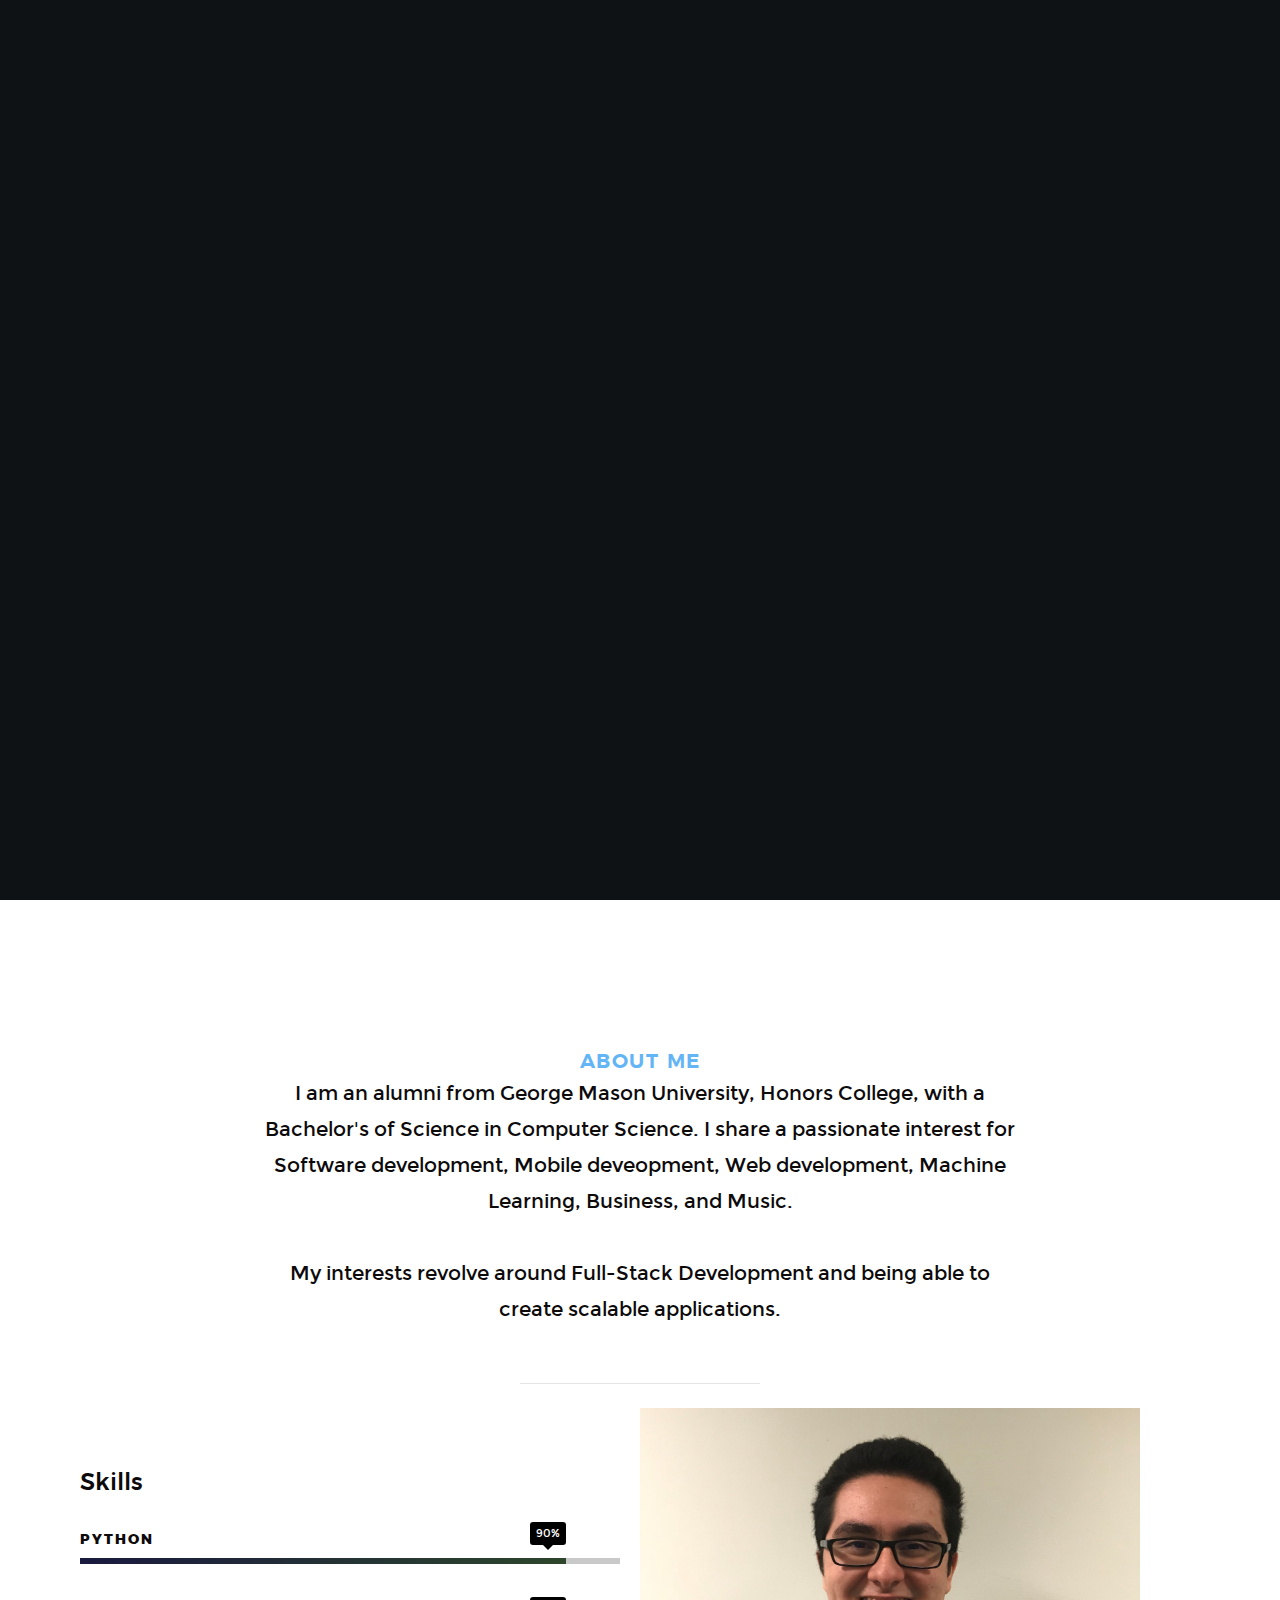
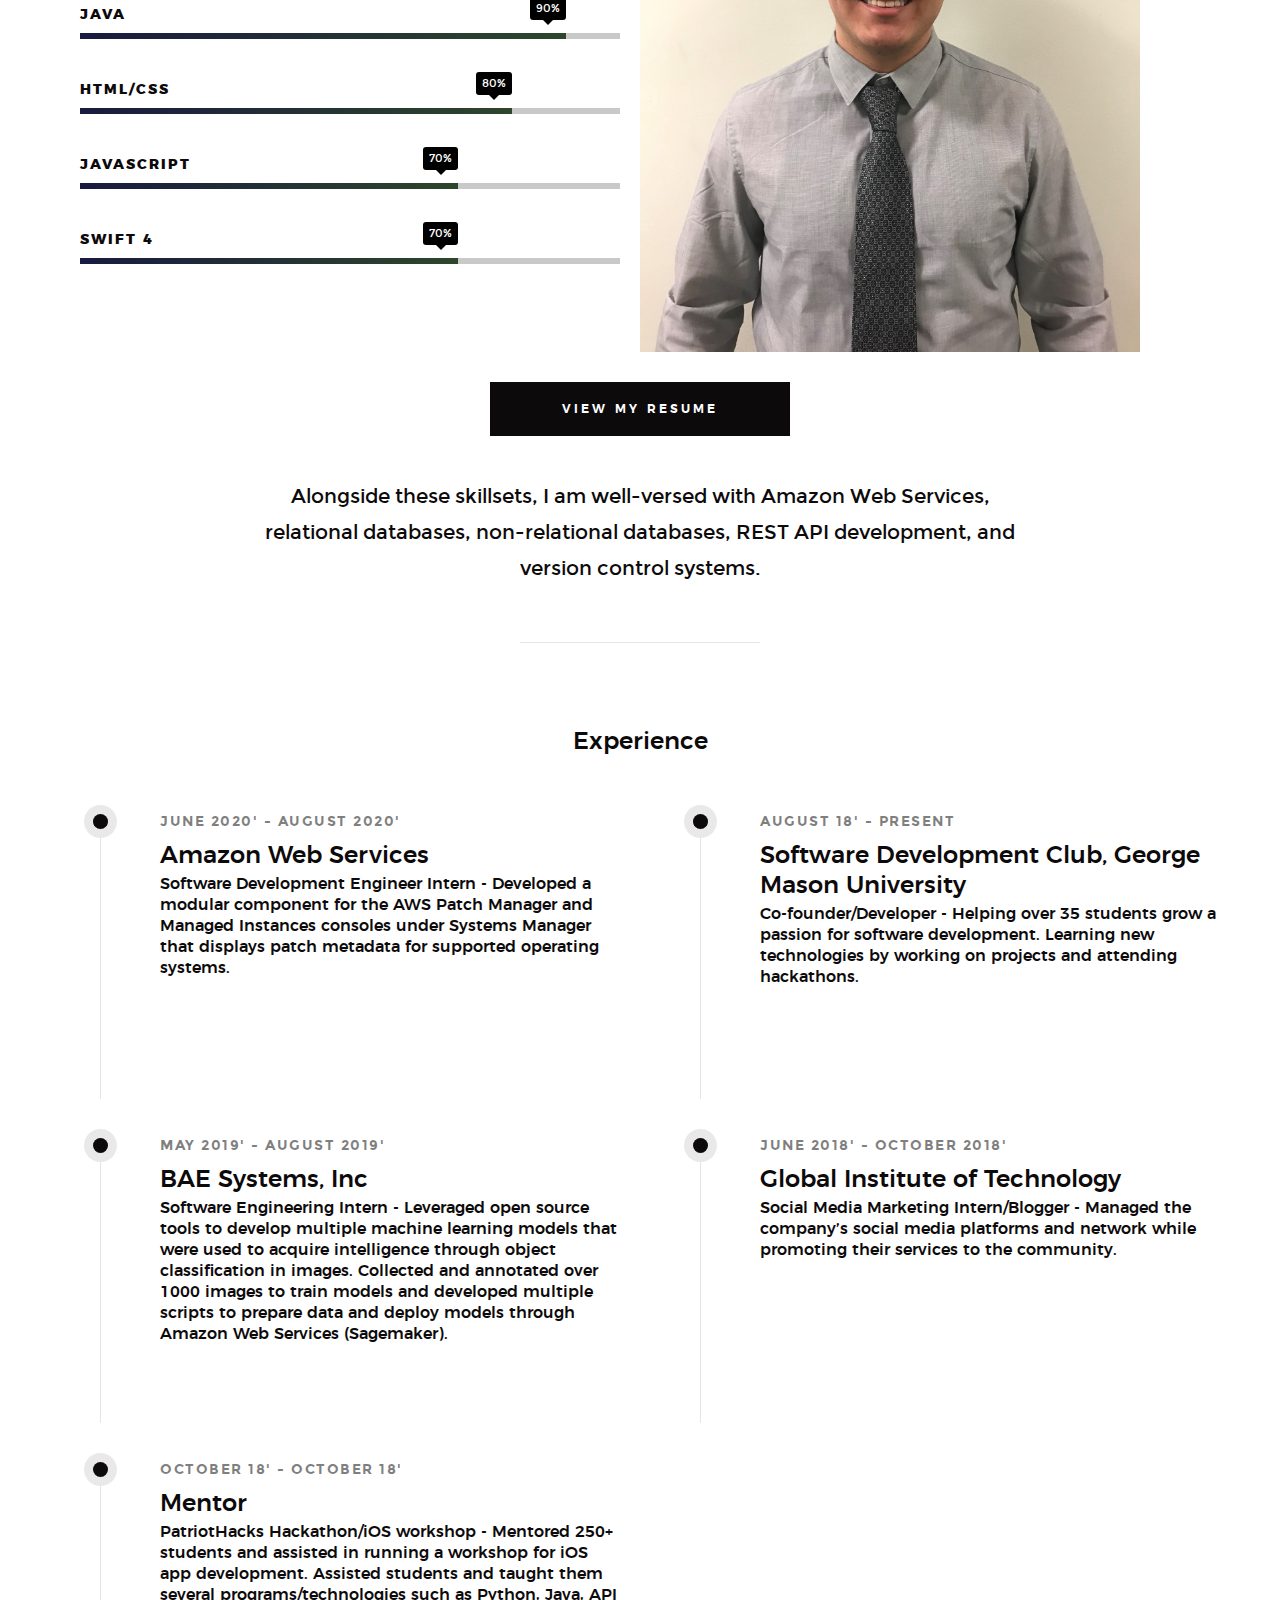
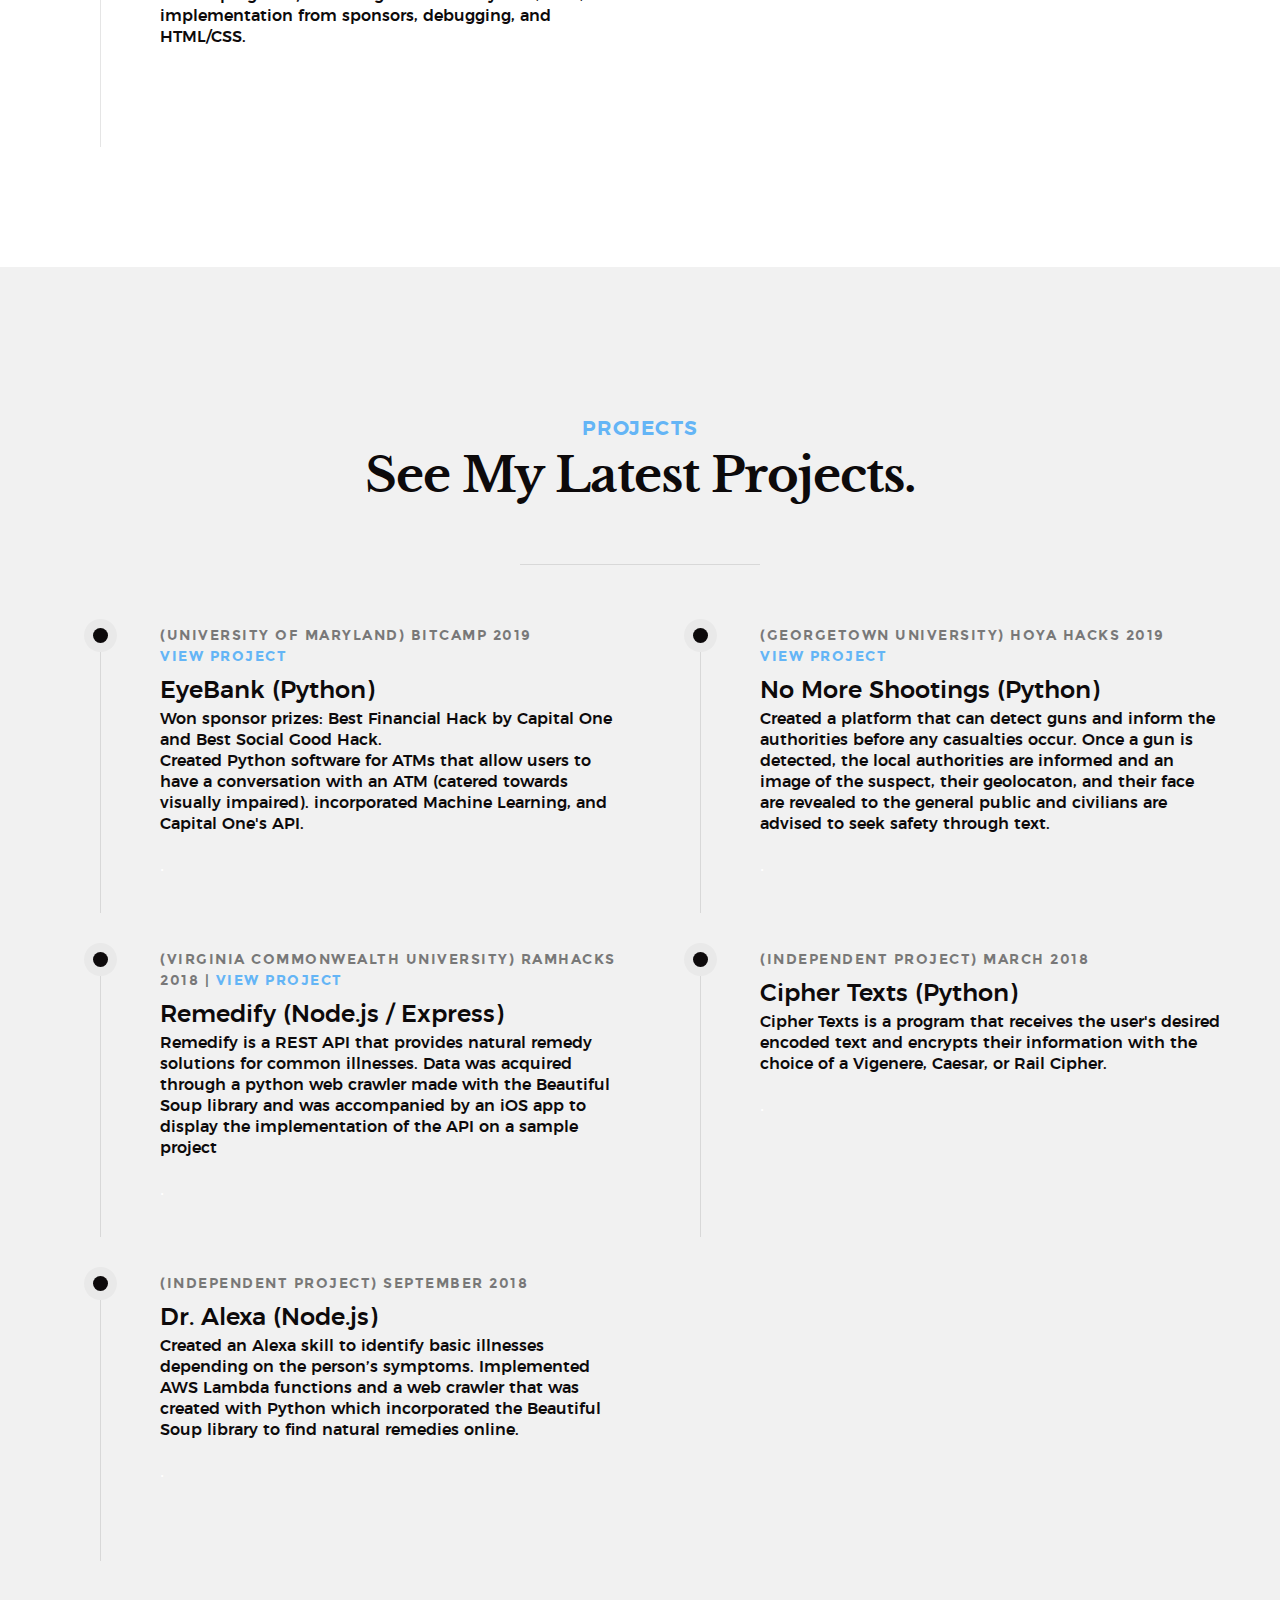
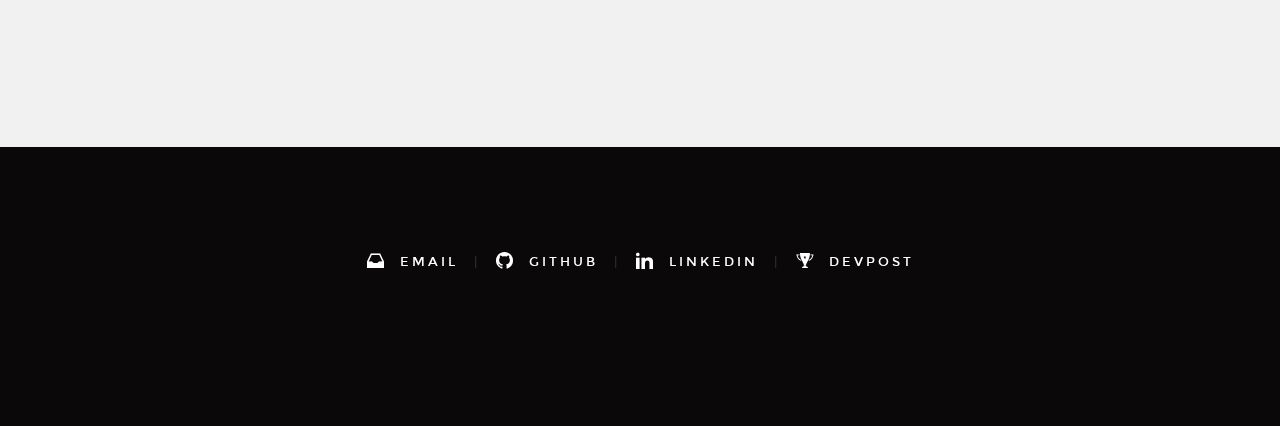
==== commit 20ad7762: "adjusted alignment of projects and experience" ====
--- a/index.html
+++ b/index.html
@@ -247,7 +247,7 @@
                 </div> <!-- end timeline -->
             </div> <!-- end right -->
 
-            <div class="col-six tab-full left">
+            <div class="col-six tab-full right">
                 <div class="timeline">
 
                     <div class="timeline__block">
@@ -282,7 +282,7 @@
                 </div> <!-- end timeline -->
             </div> <!-- end right -->
 
-            <div class="col-six tab-full left">
+            <div class="col-six tab-full right">
                 <div class="timeline">
 
                     <div class="timeline__block">
@@ -338,7 +338,7 @@
  
 <!-- This div is for new Projects sections -->
         <div class="row about-content about-content--timeline">
-            <div class="col-six tab-full left">
+            <div class="col-six tab-full right">
                 <div class="timeline">
 
                     <div class="timeline__block">
@@ -373,7 +373,7 @@
                 </div> <!-- end timeline -->
             </div> <!-- end right -->
 
-            <div class="col-six tab-full left">
+            <div class="col-six tab-full right">
                 <div class="timeline">
 
                     <div class="timeline__block">
@@ -408,7 +408,7 @@
             </div> <!-- end right -->
 
 
-            <div class="col-six tab-full left">
+            <div class="col-six tab-full right">
                 <div class="timeline">
 
                     <div class="timeline__block">
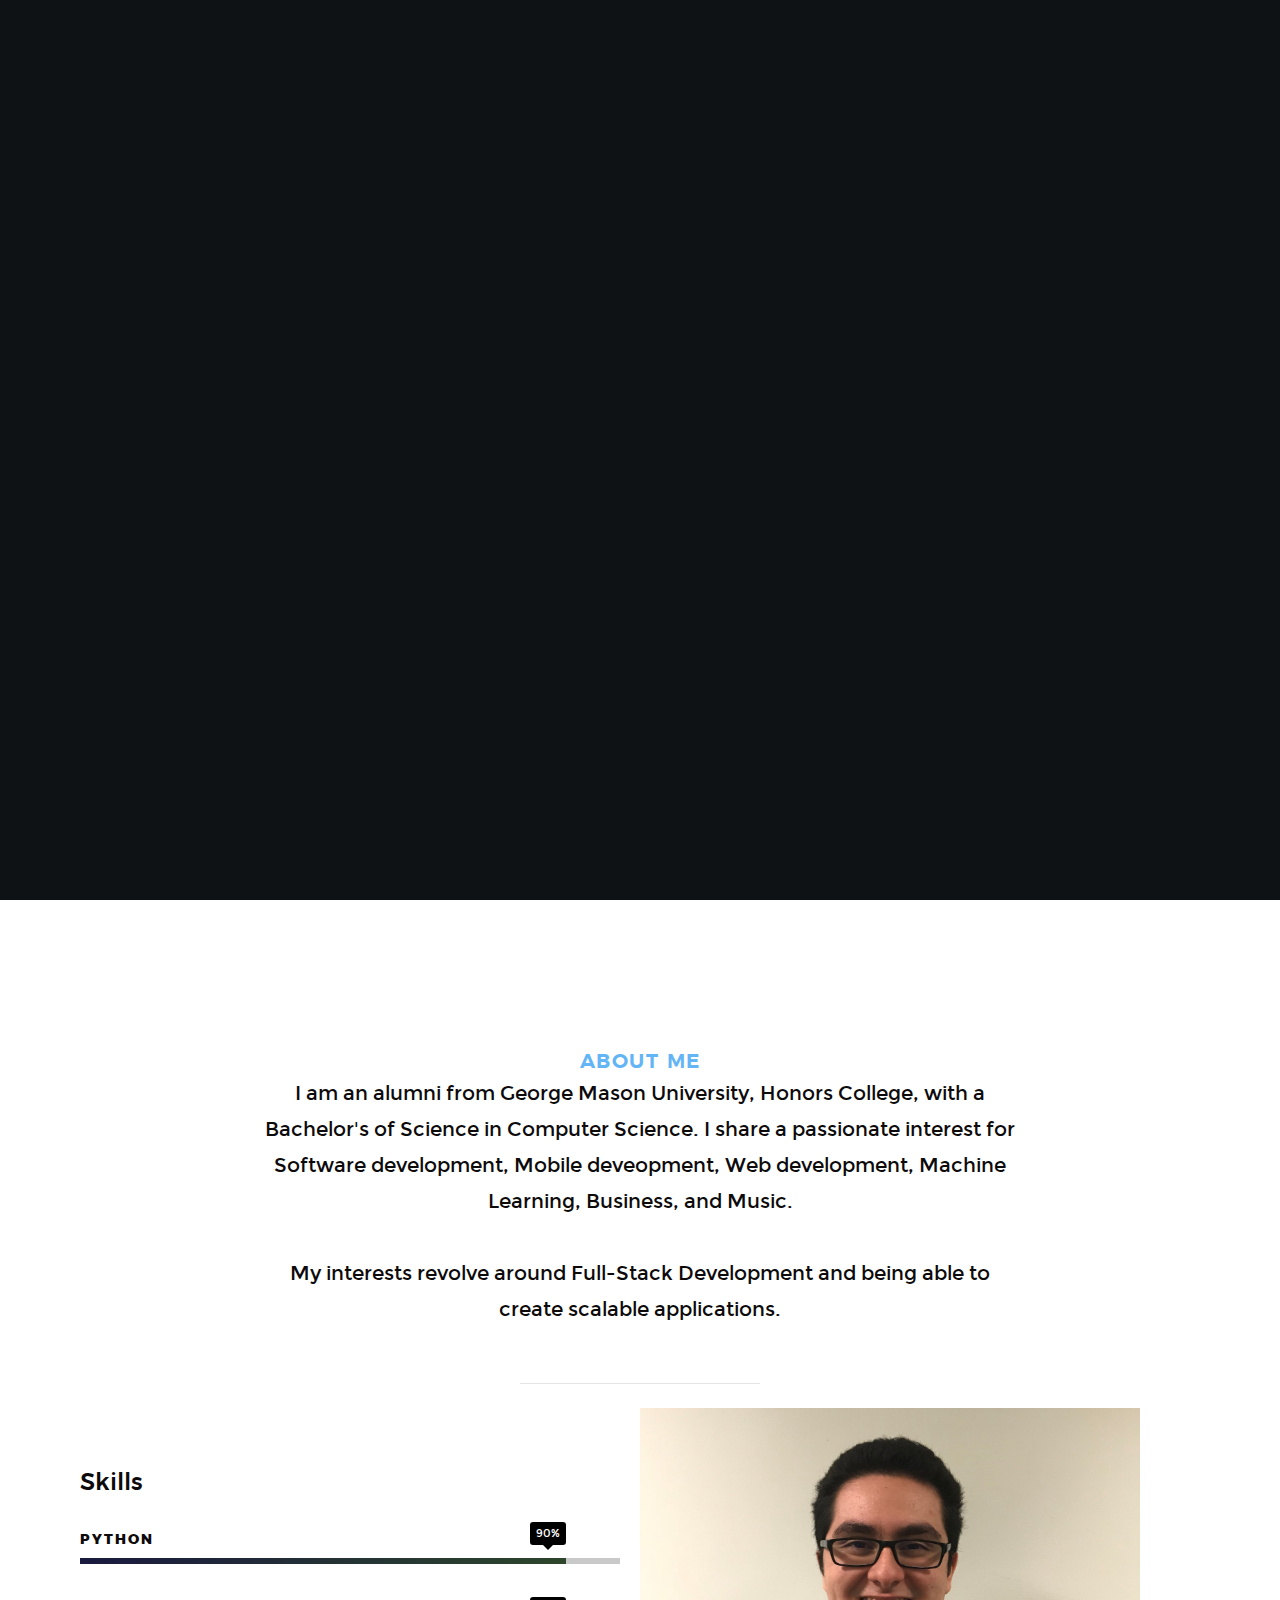
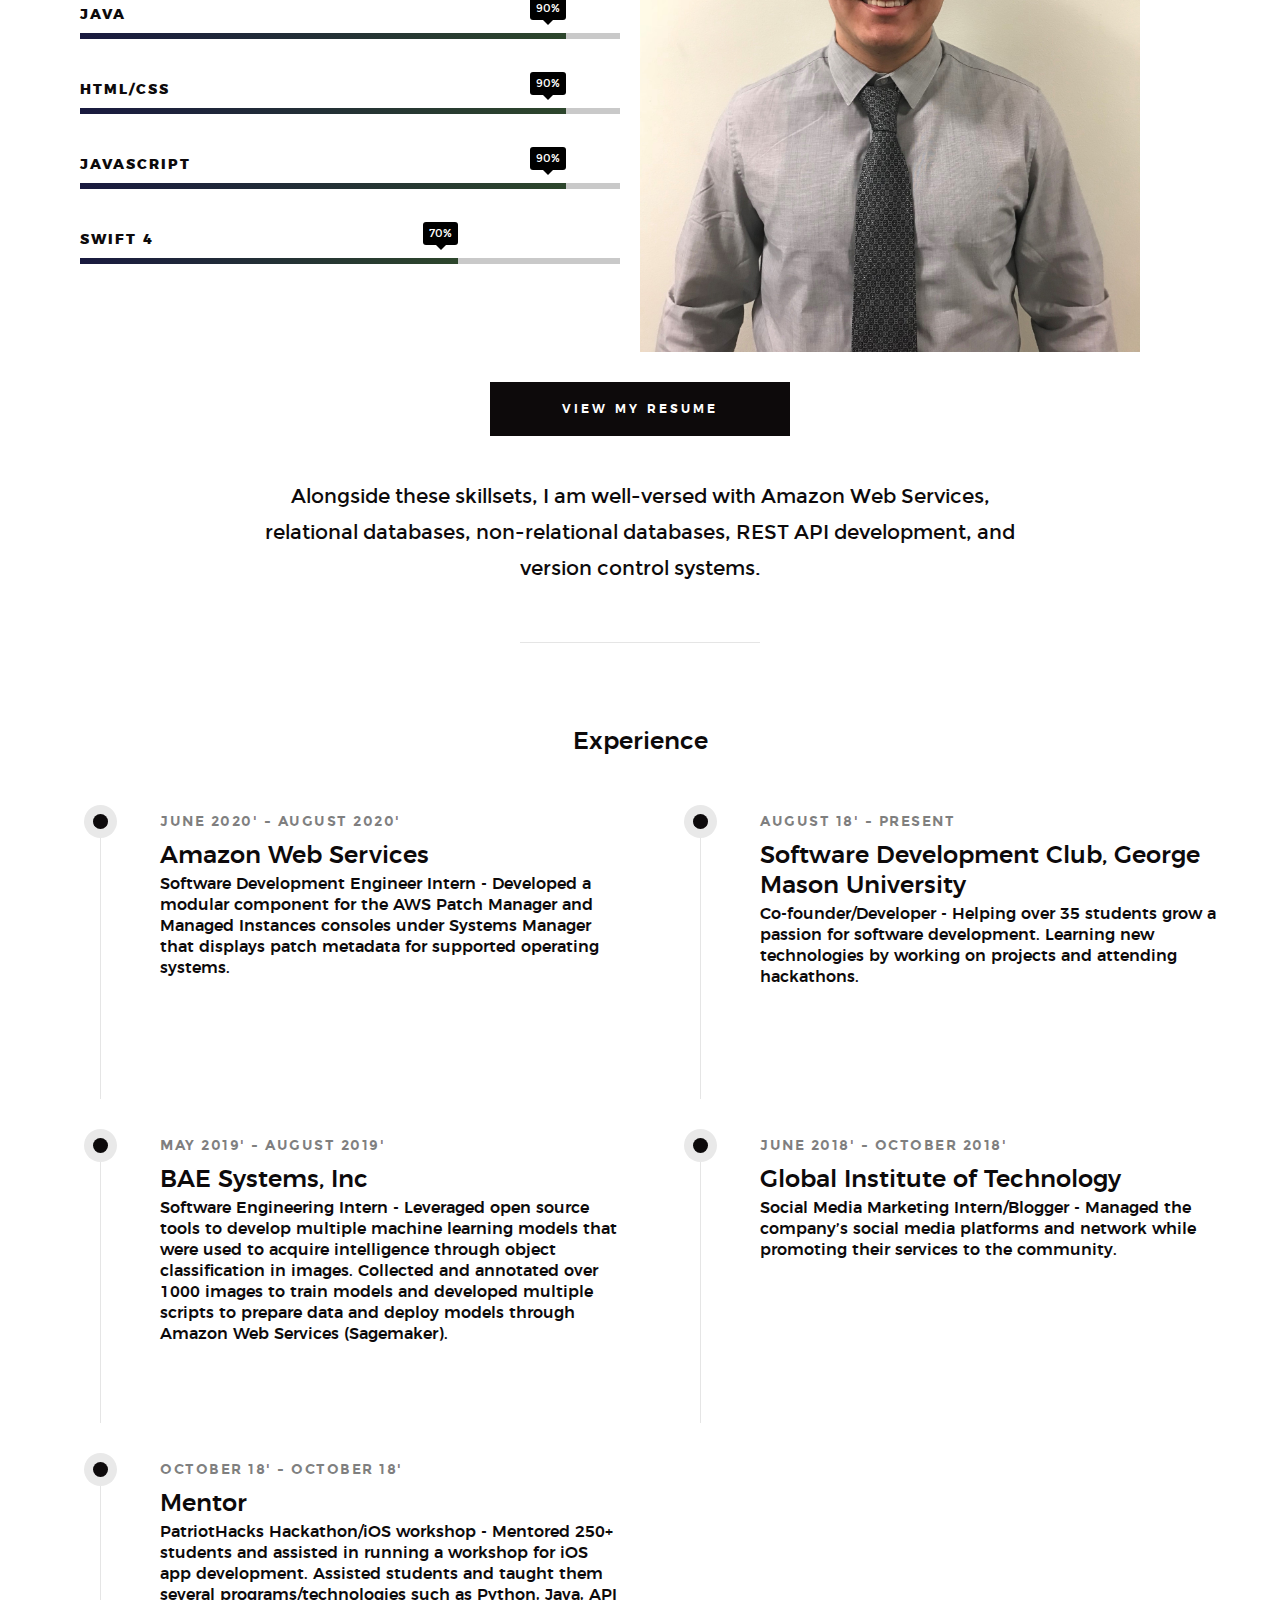
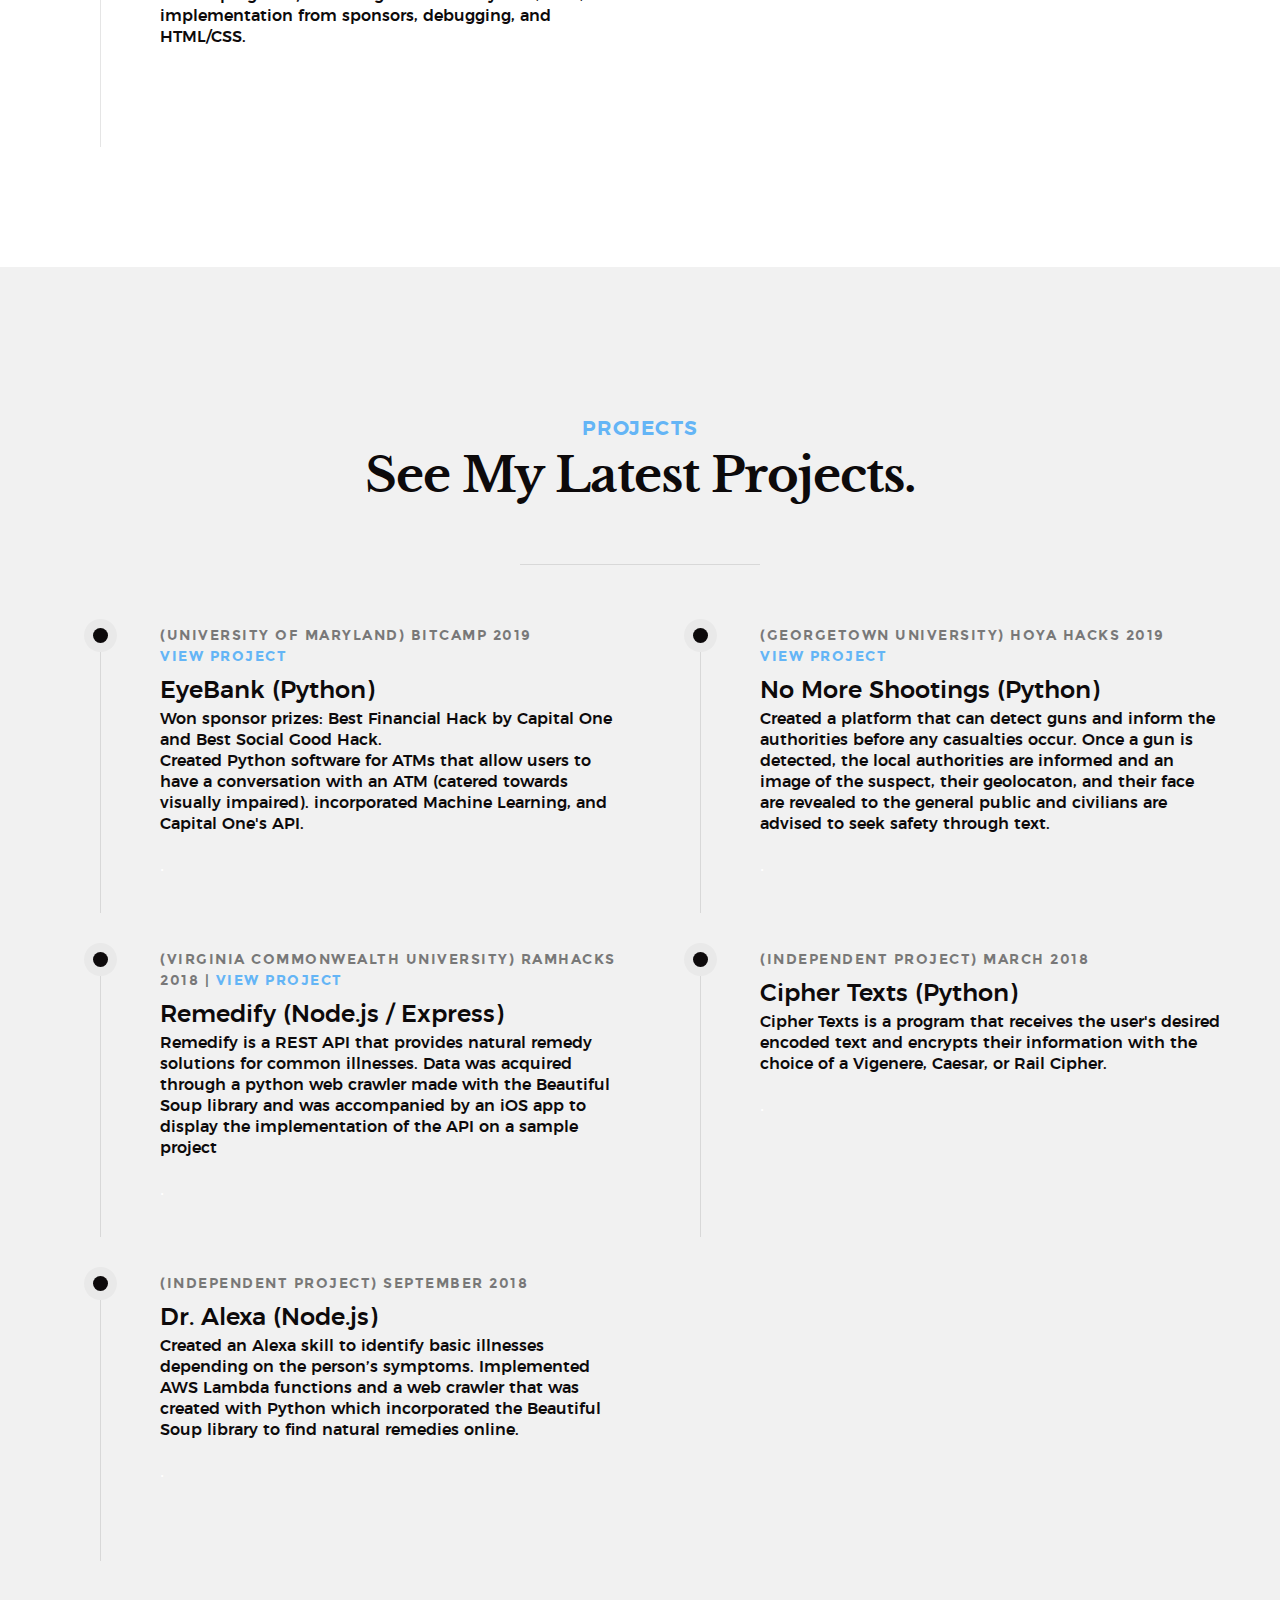
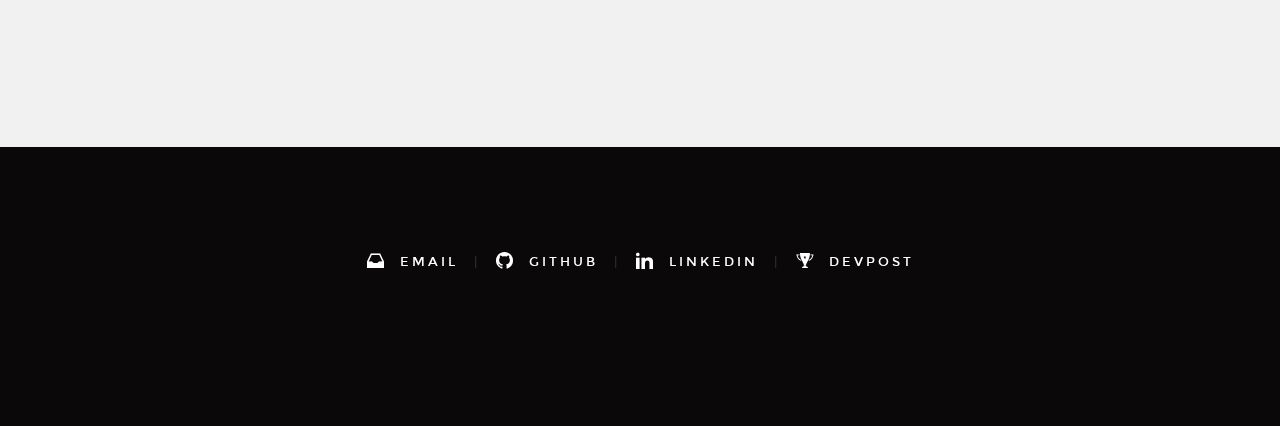
==== commit da786cba: "minor ui fixes" ====
--- a/index.html
+++ b/index.html
@@ -167,11 +167,11 @@
                     <strong>Java</strong>
                     </li>
                     <li>
-                    <div class="progress percent80"><span>80%</span></div>
+                    <div class="progress percent90"><span>90%</span></div>
                     <strong>HTML/CSS</strong>
                     </li>
                     <li>
-                    <div class="progress percent70"><span>70%</span></div>
+                    <div class="progress percent90"><span>90%</span></div>
                     <strong>Javascript</strong>
                     </li>
                     <li>
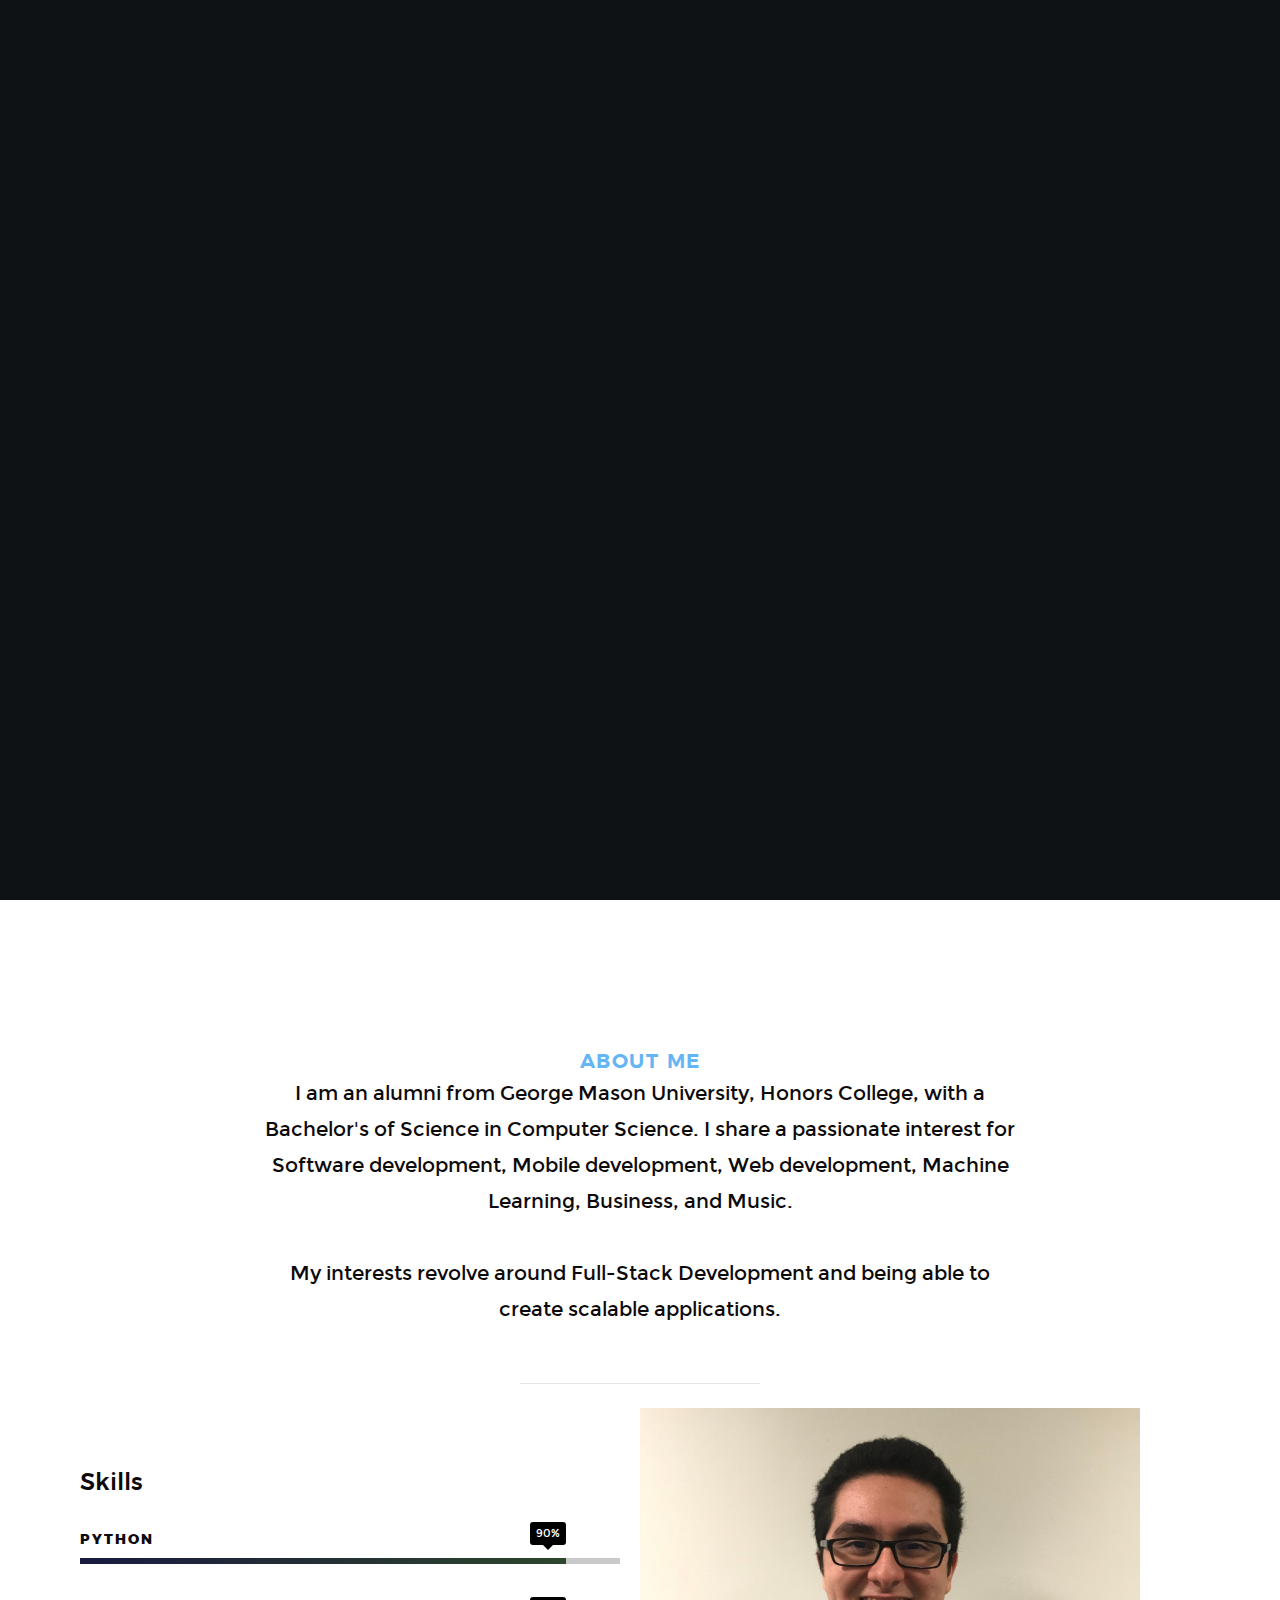
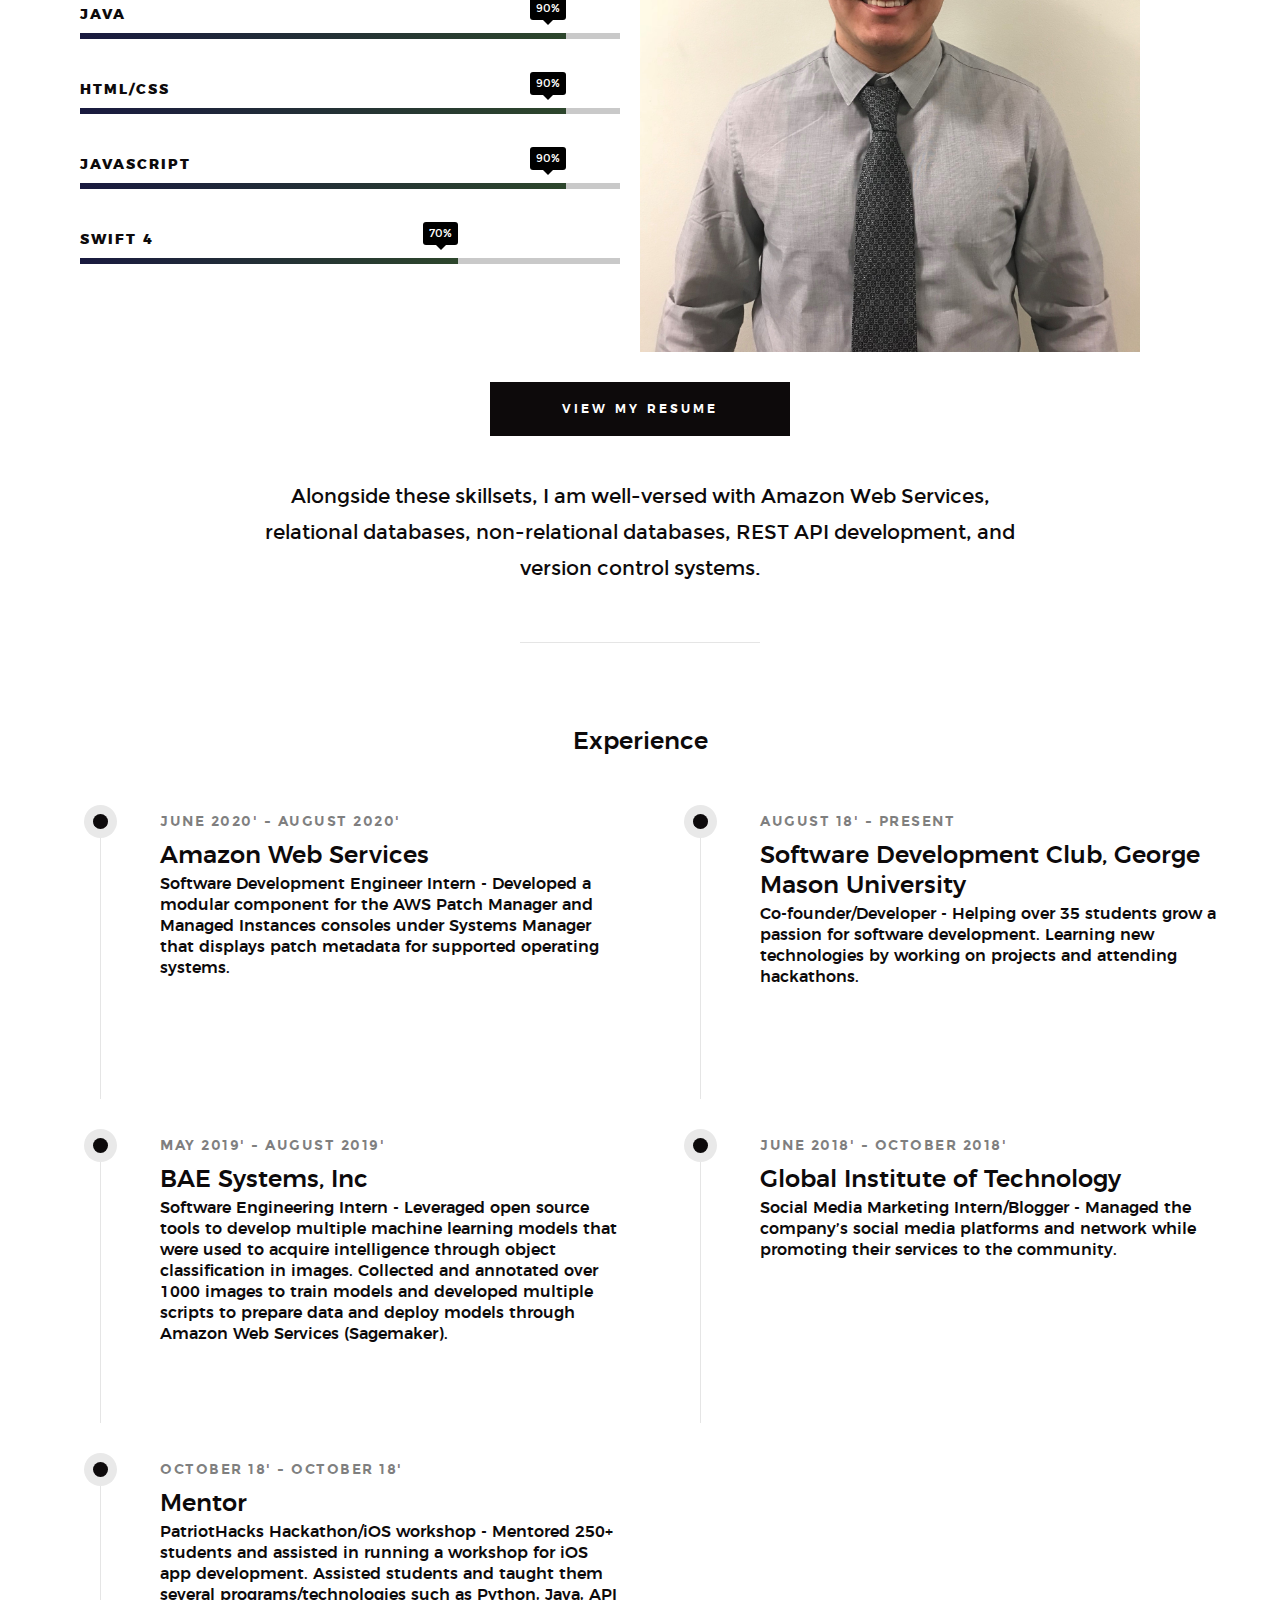
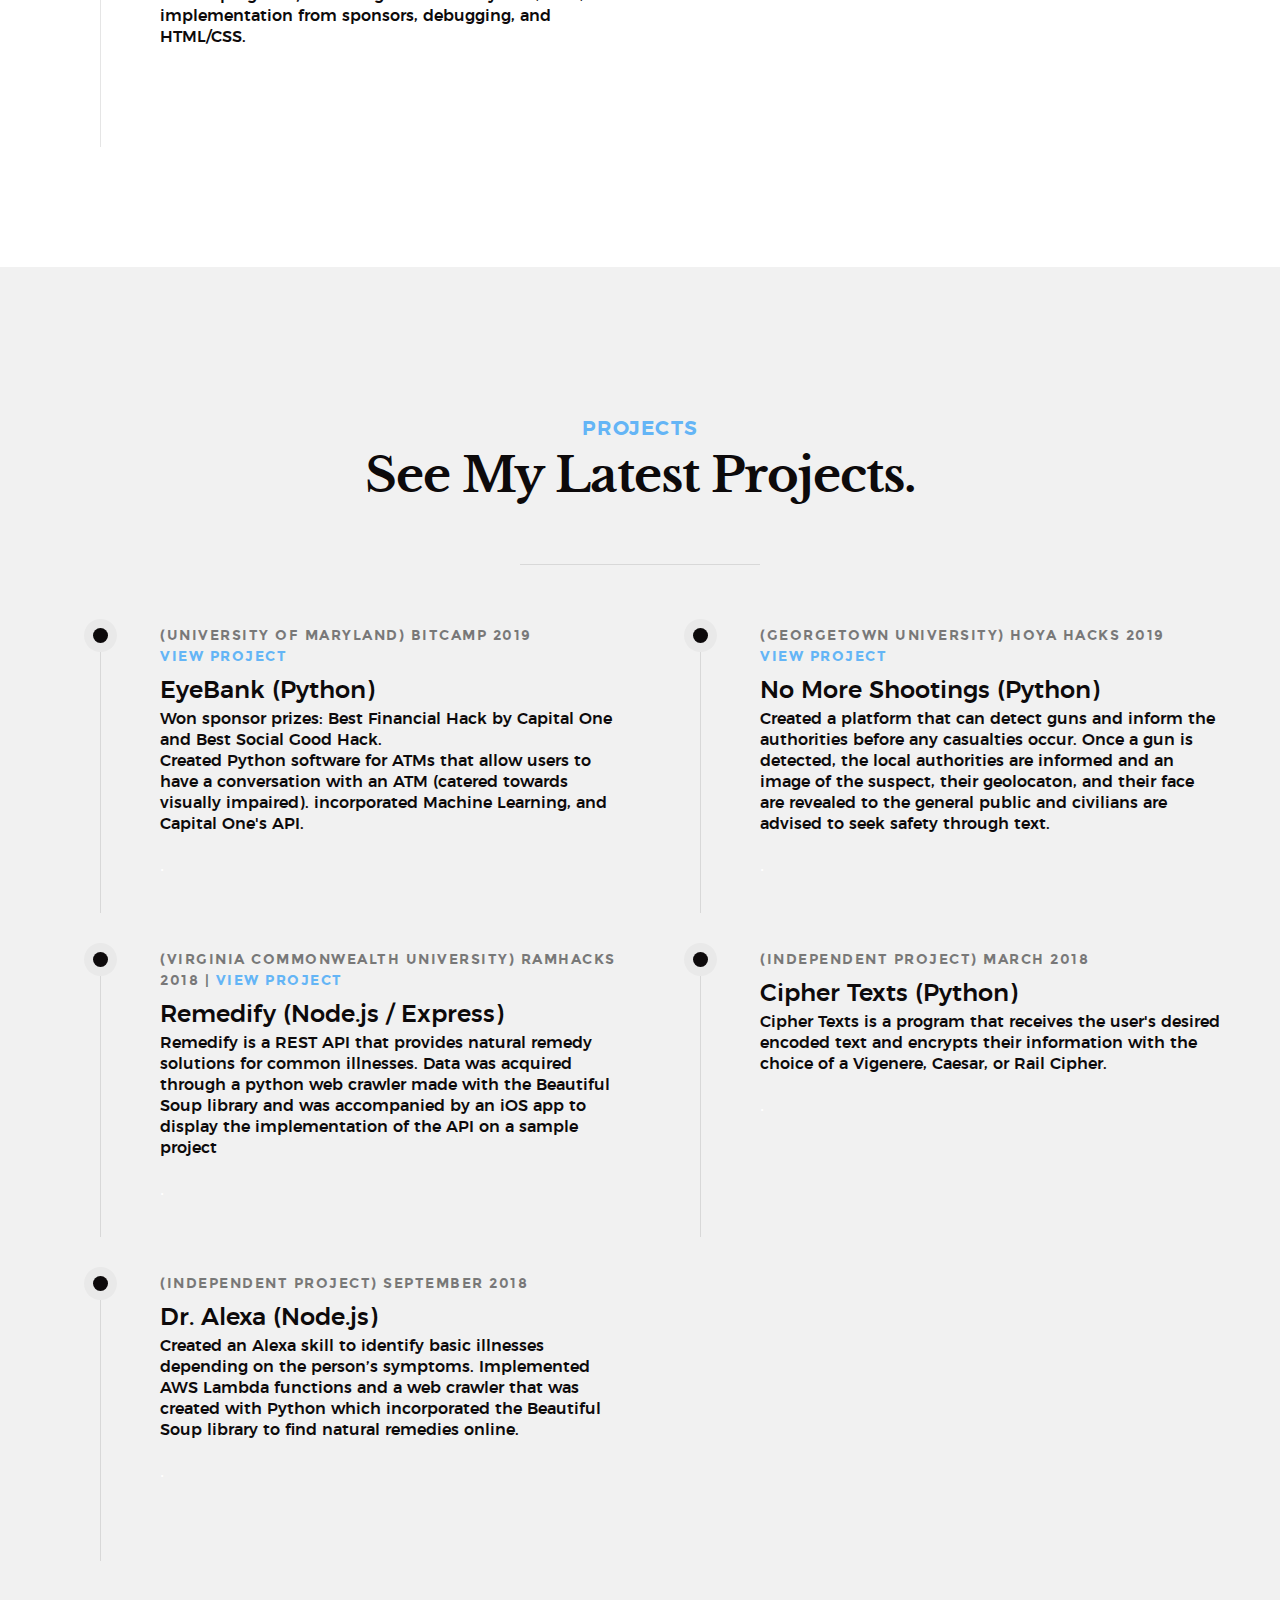
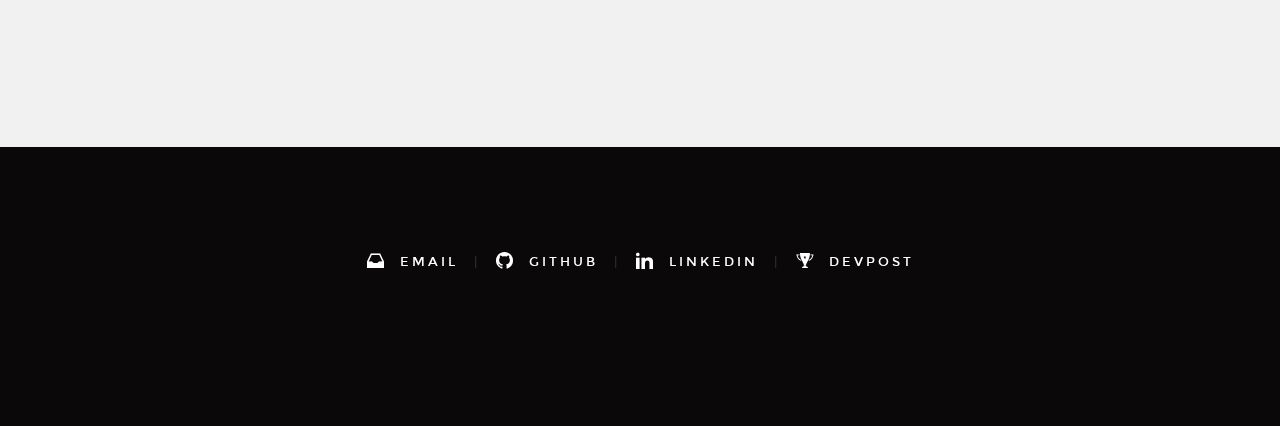
==== commit 7b750429: "updated typo" ====
--- a/index.html
+++ b/index.html
@@ -147,7 +147,7 @@
         <div class="row narrow section-intro has-bottom-sep">
             <div class="col-full text-center">
                 <h3>About Me</h3>
-                <p class="lead">I am an alumni from George Mason University, Honors College, with a Bachelor's of Science in Computer Science. I share a passionate interest for Software development, Mobile deveopment, Web development, Machine Learning, Business, and Music.</p>
+                <p class="lead">I am an alumni from George Mason University, Honors College, with a Bachelor's of Science in Computer Science. I share a passionate interest for Software development, Mobile development, Web development, Machine Learning, Business, and Music.</p>
                 <p class ="lead"> My interests revolve around Full-Stack Development and being able to create scalable applications. </p>
             </div>
         </div>
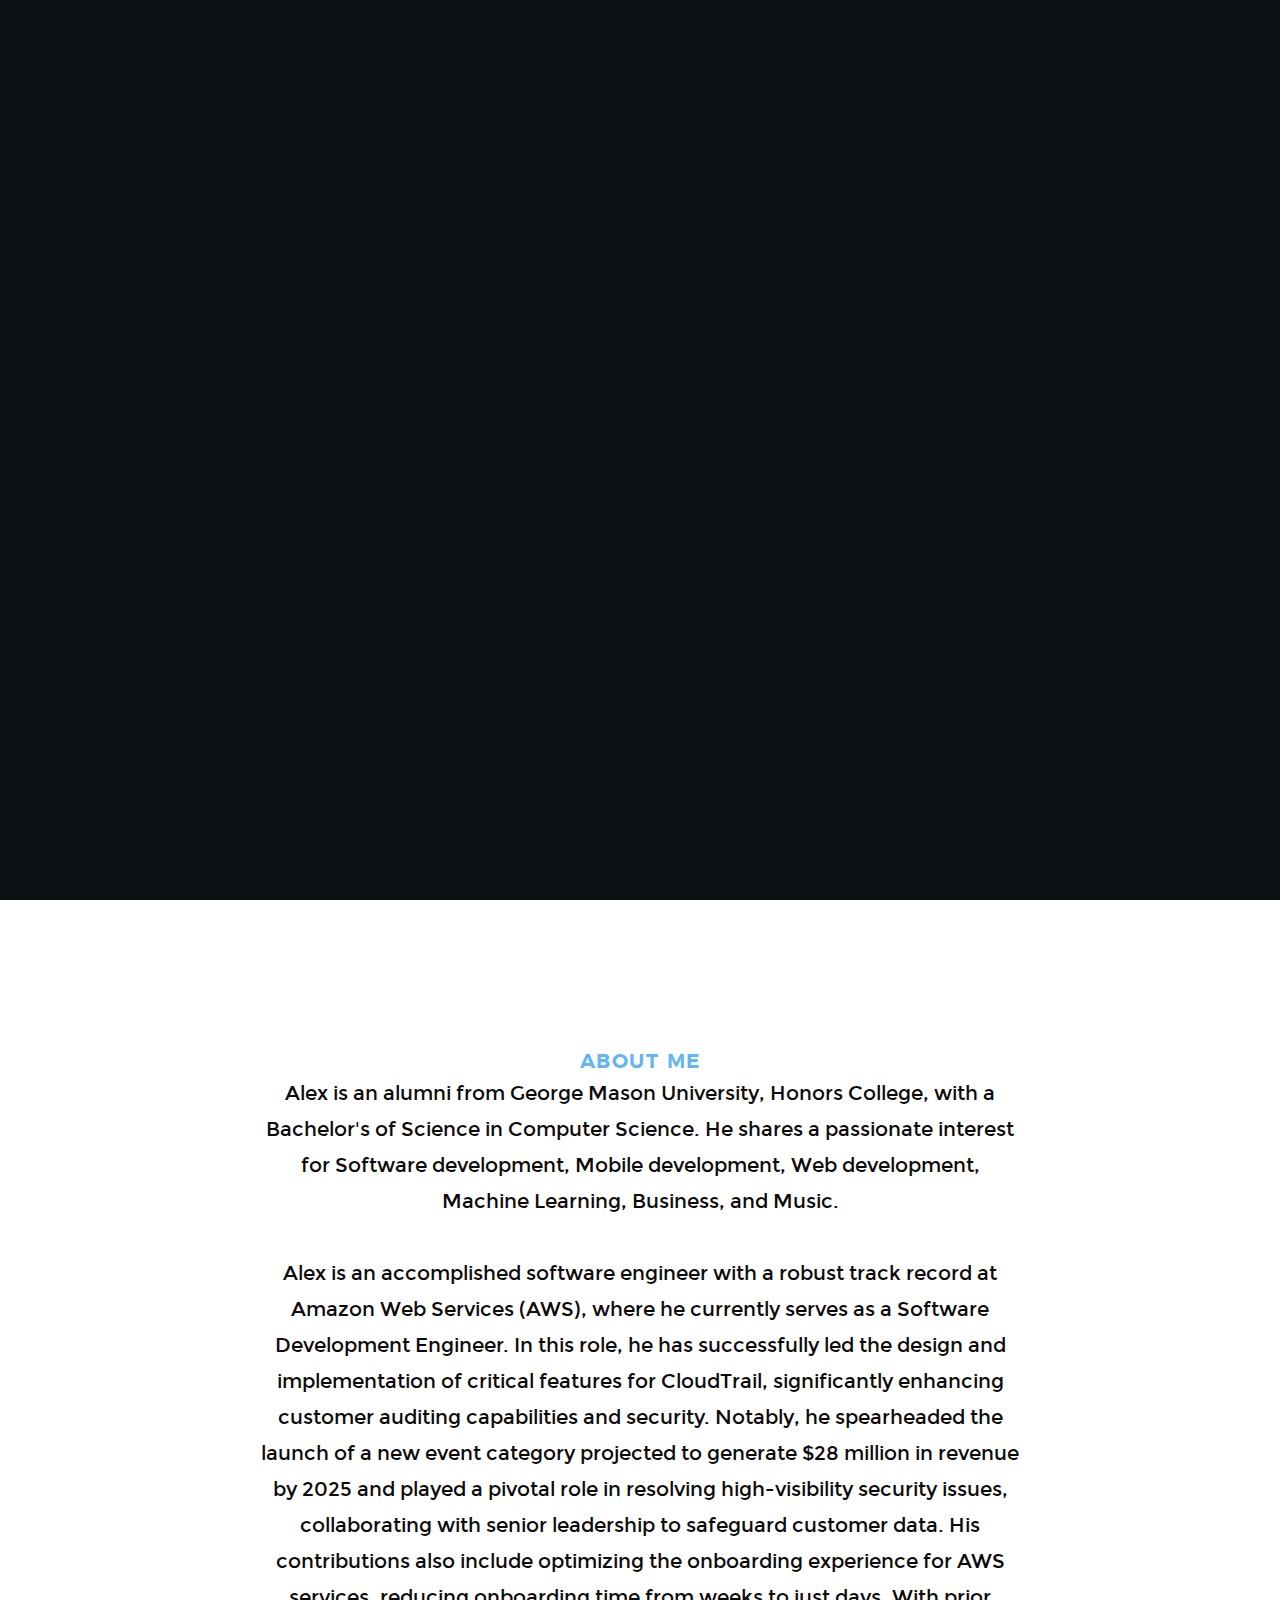
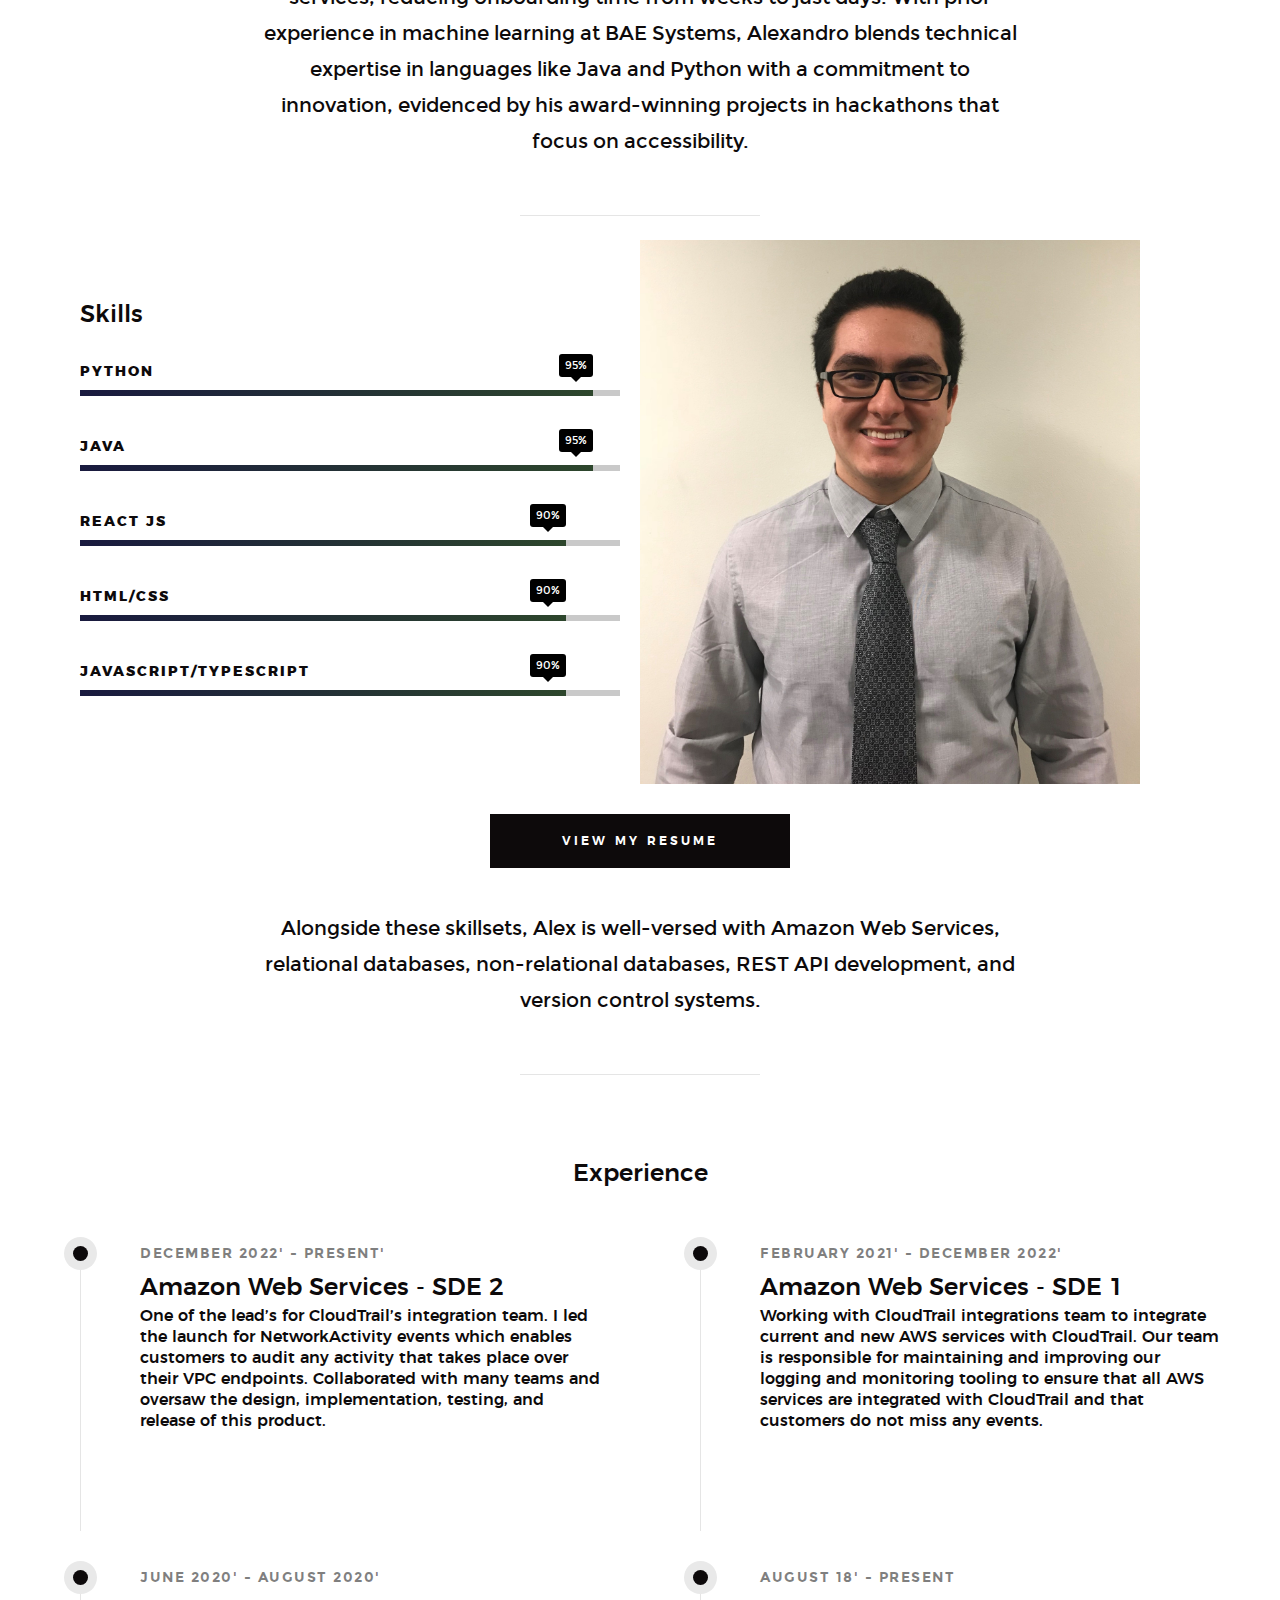
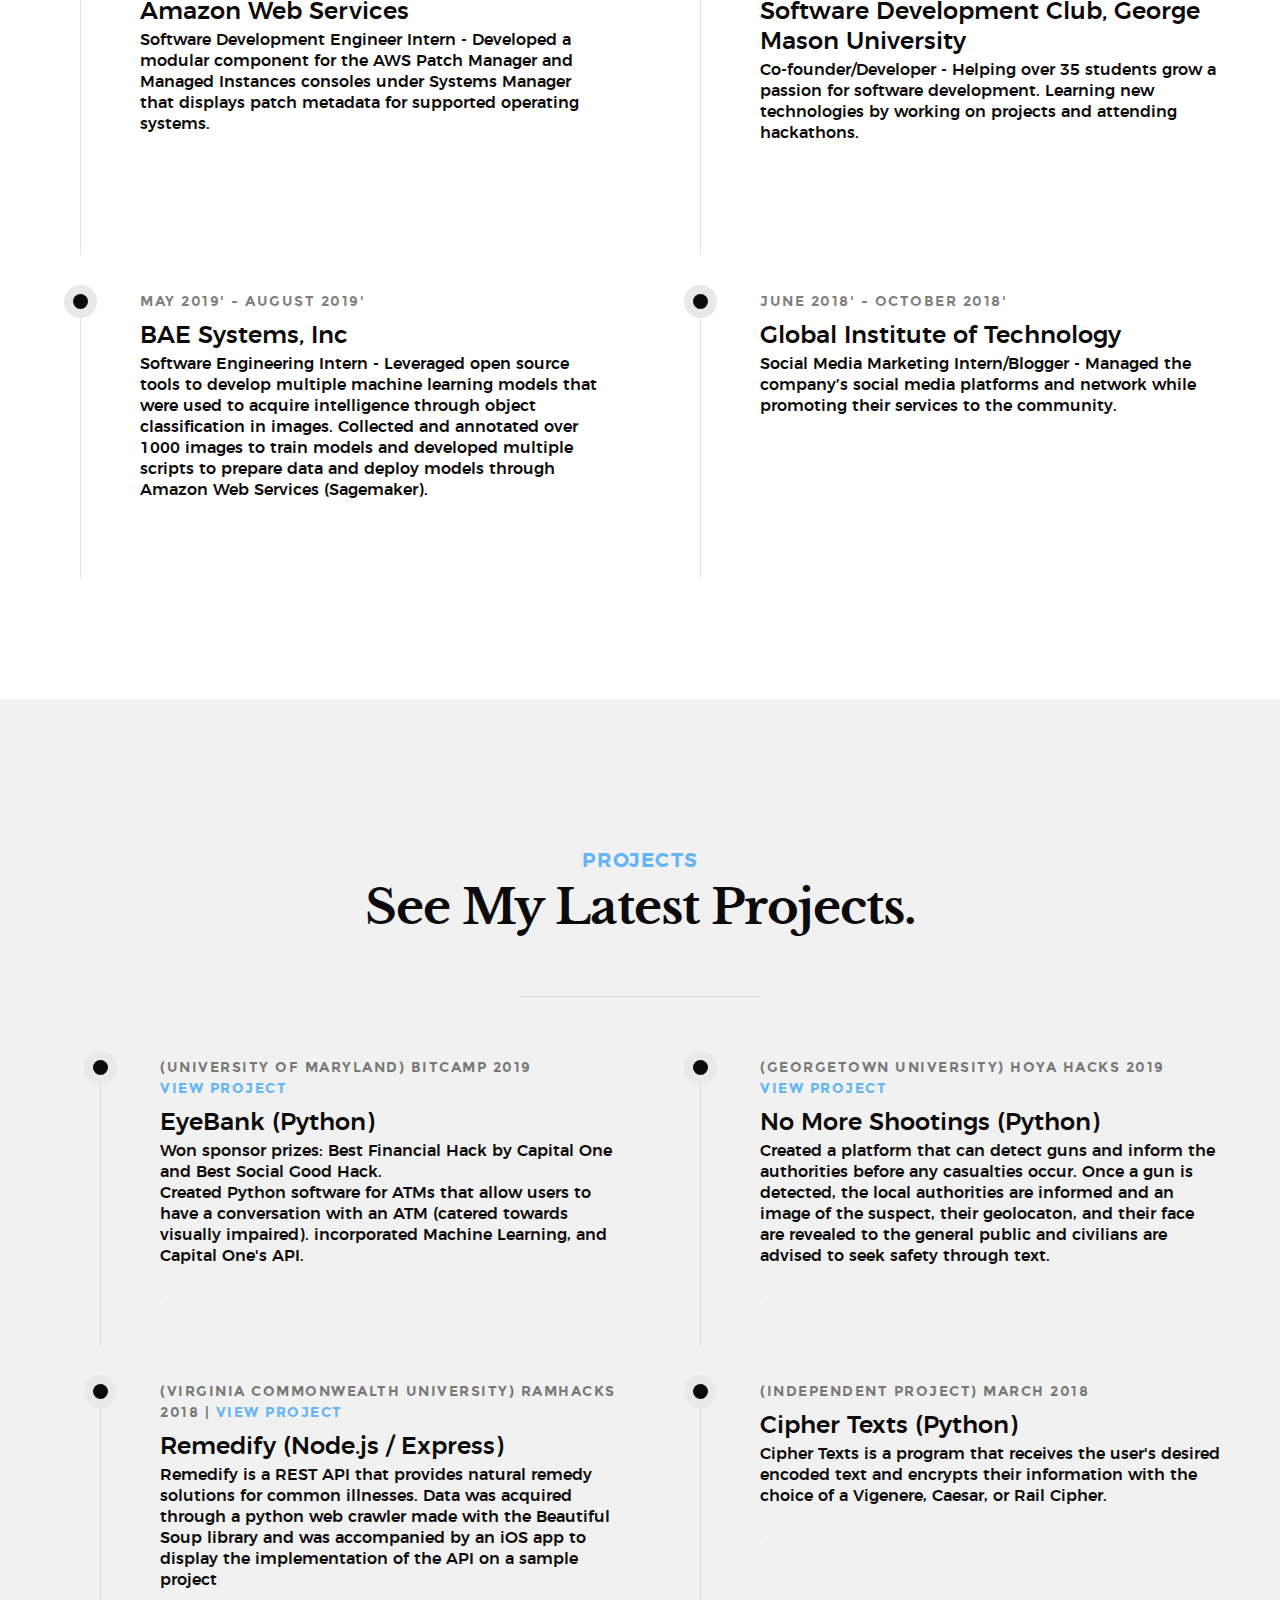
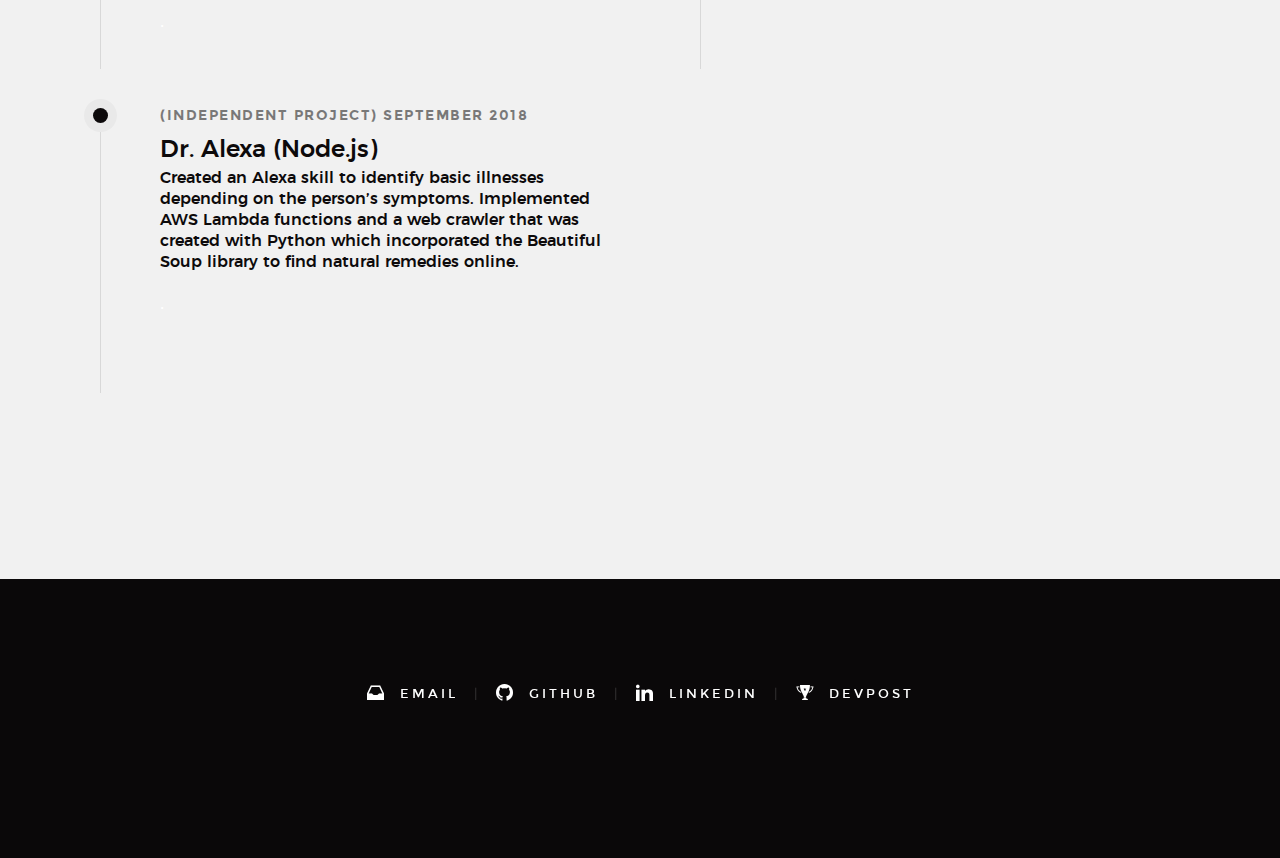
==== commit f2c6e413: "Updating main page with latest career advancements 10/06/2024" ====
--- a/index.html
+++ b/index.html
@@ -147,8 +147,8 @@
         <div class="row narrow section-intro has-bottom-sep">
             <div class="col-full text-center">
                 <h3>About Me</h3>
-                <p class="lead">I am an alumni from George Mason University, Honors College, with a Bachelor's of Science in Computer Science. I share a passionate interest for Software development, Mobile development, Web development, Machine Learning, Business, and Music.</p>
-                <p class ="lead"> My interests revolve around Full-Stack Development and being able to create scalable applications. </p>
+                <p class="lead">Alex is an alumni from George Mason University, Honors College, with a Bachelor's of Science in Computer Science. He shares a passionate interest for Software development, Mobile development, Web development, Machine Learning, Business, and Music.</p>
+                <p class ="lead"> Alex is an accomplished software engineer with a robust track record at Amazon Web Services (AWS), where he currently serves as a Software Development Engineer. In this role, he has successfully led the design and implementation of critical features for CloudTrail, significantly enhancing customer auditing capabilities and security. Notably, he spearheaded the launch of a new event category projected to generate $28 million in revenue by 2025 and played a pivotal role in resolving high-visibility security issues, collaborating with senior leadership to safeguard customer data. His contributions also include optimizing the onboarding experience for AWS services, reducing onboarding time from weeks to just days. With prior experience in machine learning at BAE Systems, Alexandro blends technical expertise in languages like Java and Python with a commitment to innovation, evidenced by his award-winning projects in hackathons that focus on accessibility. </p>
             </div>
         </div>
 
@@ -159,12 +159,16 @@
 
                 <ul class="skill-bars">
                     <li>
-                    <div class="progress percent90"><span>90%</span></div>
+                    <div class="progress percent95"><span>95%</span></div>
                     <strong>Python</strong>
                     </li>
                     <li>
+                    <div class="progress percent95"><span>95%</span></div>
+                    <strong>Java</strong>
+                    </li>
+                    <li>
                     <div class="progress percent90"><span>90%</span></div>
-                    <strong>Java</strong>
+                    <strong>React JS</strong>
                     </li>
                     <li>
                     <div class="progress percent90"><span>90%</span></div>
@@ -172,11 +176,7 @@
                     </li>
                     <li>
                     <div class="progress percent90"><span>90%</span></div>
-                    <strong>Javascript</strong>
-                    </li>
-                    <li>
-                    <div class="progress percent70"><span>70%</span></div>
-                    <strong>Swift 4</strong>
+                    <strong>Javascript/Typescript</strong>
                     </li>
                 </ul>
             </div>
@@ -191,7 +191,7 @@
          <div class="resume-button-wrapper">
                 <div class="resume-button-container">
                     
-                        <a href="http://alexandrofuentelzas.com/ResumeVersion1.pdf" class="btn btn--primary full-width">View my Resume</a>
+                        <a href="http://alexandrofuentelzas.com/Resume.pdf" class="btn btn--primary full-width">View my Resume</a>
                     
                 </div>
             </div>
@@ -200,7 +200,7 @@
 
         <div class="row narrow section-intro has-bottom-sep">
             <div class="col-full text-center">
-                <p class="lead">  Alongside these skillsets, I am well-versed with Amazon Web Services, relational databases, non-relational databases, REST API development, and version control systems.</p>
+                <p class="lead">  Alongside these skillsets, Alex is well-versed with Amazon Web Services, relational databases, non-relational databases, REST API development, and version control systems.</p>
             </div>
         </div>
 
@@ -229,7 +229,43 @@
                 <!--</div>--> <!-- end timeline -->
             <!--</div>--> <!-- end left -->
 
-            <div class="col-six tab-full right">
+            <div class="col-six tab-full left">
+                <div class="timeline">
+
+                    <div class="timeline__block">
+                        <div class="timeline__bullet"></div>
+                        <div class="timeline__header">
+                            <p class="timeline__timeframe">December 2022' - Present'</p>
+                            <h3>Amazon Web Services - SDE 2</h3>
+                            <h5>One of the lead’s for CloudTrail’s integration team. I led the launch for NetworkActivity events which enables customers to audit any activity that takes place over their VPC endpoints. Collaborated with many teams and oversaw the design, implementation, testing, and release of this product. </h5>
+                        </div>
+                        <div class="timeline__desc">
+                            <p>.</p>
+                        </div>
+                    </div> <!-- end timeline__block -->
+
+                </div> <!-- end timeline -->
+            </div> <!-- end right -->
+
+            <div class="col-six tab-full right">
+                <div class="timeline">
+
+                    <div class="timeline__block">
+                        <div class="timeline__bullet"></div>
+                        <div class="timeline__header">
+                            <p class="timeline__timeframe">February 2021' - December 2022'</p>
+                            <h3>Amazon Web Services - SDE 1</h3>
+                            <h5>Working with CloudTrail integrations team to integrate current and new AWS services with CloudTrail. Our team is responsible for maintaining and improving our logging and monitoring tooling to ensure that all AWS services are integrated with CloudTrail and that customers do not miss any events. </h5>
+                        </div>
+                        <div class="timeline__desc">
+                            <p>.</p>
+                        </div>
+                    </div> <!-- end timeline__block -->
+
+                </div> <!-- end timeline -->
+            </div> <!-- end right -->
+
+            <div class="col-six tab-full left">
                 <div class="timeline">
 
                     <div class="timeline__block">
@@ -264,7 +300,7 @@
                 </div> <!-- end timeline -->
             </div> <!-- end right -->
 
-            <div class="col-six tab-full right">
+            <div class="col-six tab-full left">
                 <div class="timeline">
 
                     <div class="timeline__block">
@@ -298,22 +334,6 @@
                     </div> <!-- end timeline__block -->
 
                 </div> <!-- end timeline -->
-            </div> <!-- end right -->
-
-            <div class="col-six tab-full right">
-                <div class="timeline">
-                  <div class="timeline__block">
-                  <div class="timeline__bullet"></div>
-                    <div class="timeline__header">
-                      <p class="timeline__timeframe">October 18' - October 18'</p>
-                      <h3>Mentor</h3>
-                      <h5>PatriotHacks Hackathon/iOS workshop - Mentored 250+ students and assisted in running a workshop for iOS app development. Assisted students and taught them several programs/technologies such as Python, Java, API implementation from sponsors, debugging, and HTML/CSS. </h5>
-                    </div>
-                    <div class="timeline__desc">
-                      <p>.</p>
-                  </div>
-                </div> <!-- end timeline__block -->
-              </div> <!-- end timeline -->
             </div> <!-- end right -->
 
 
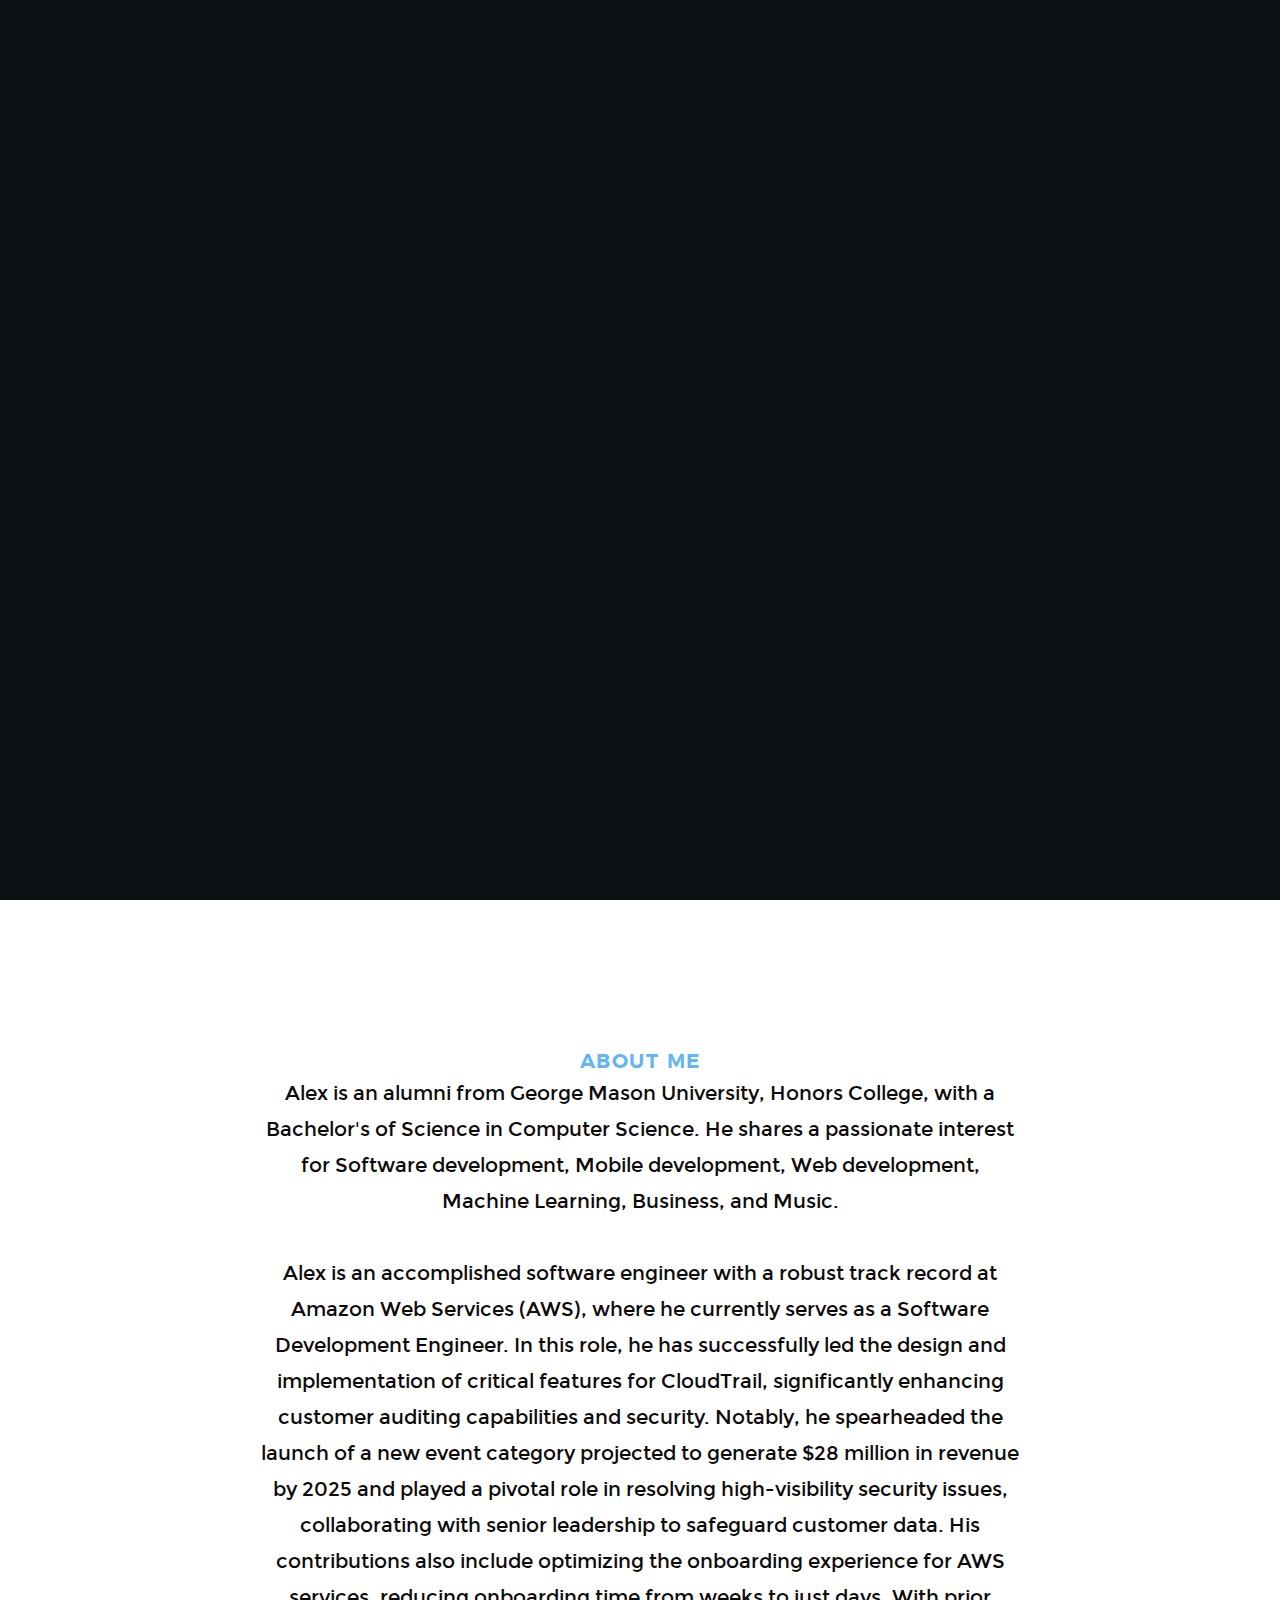
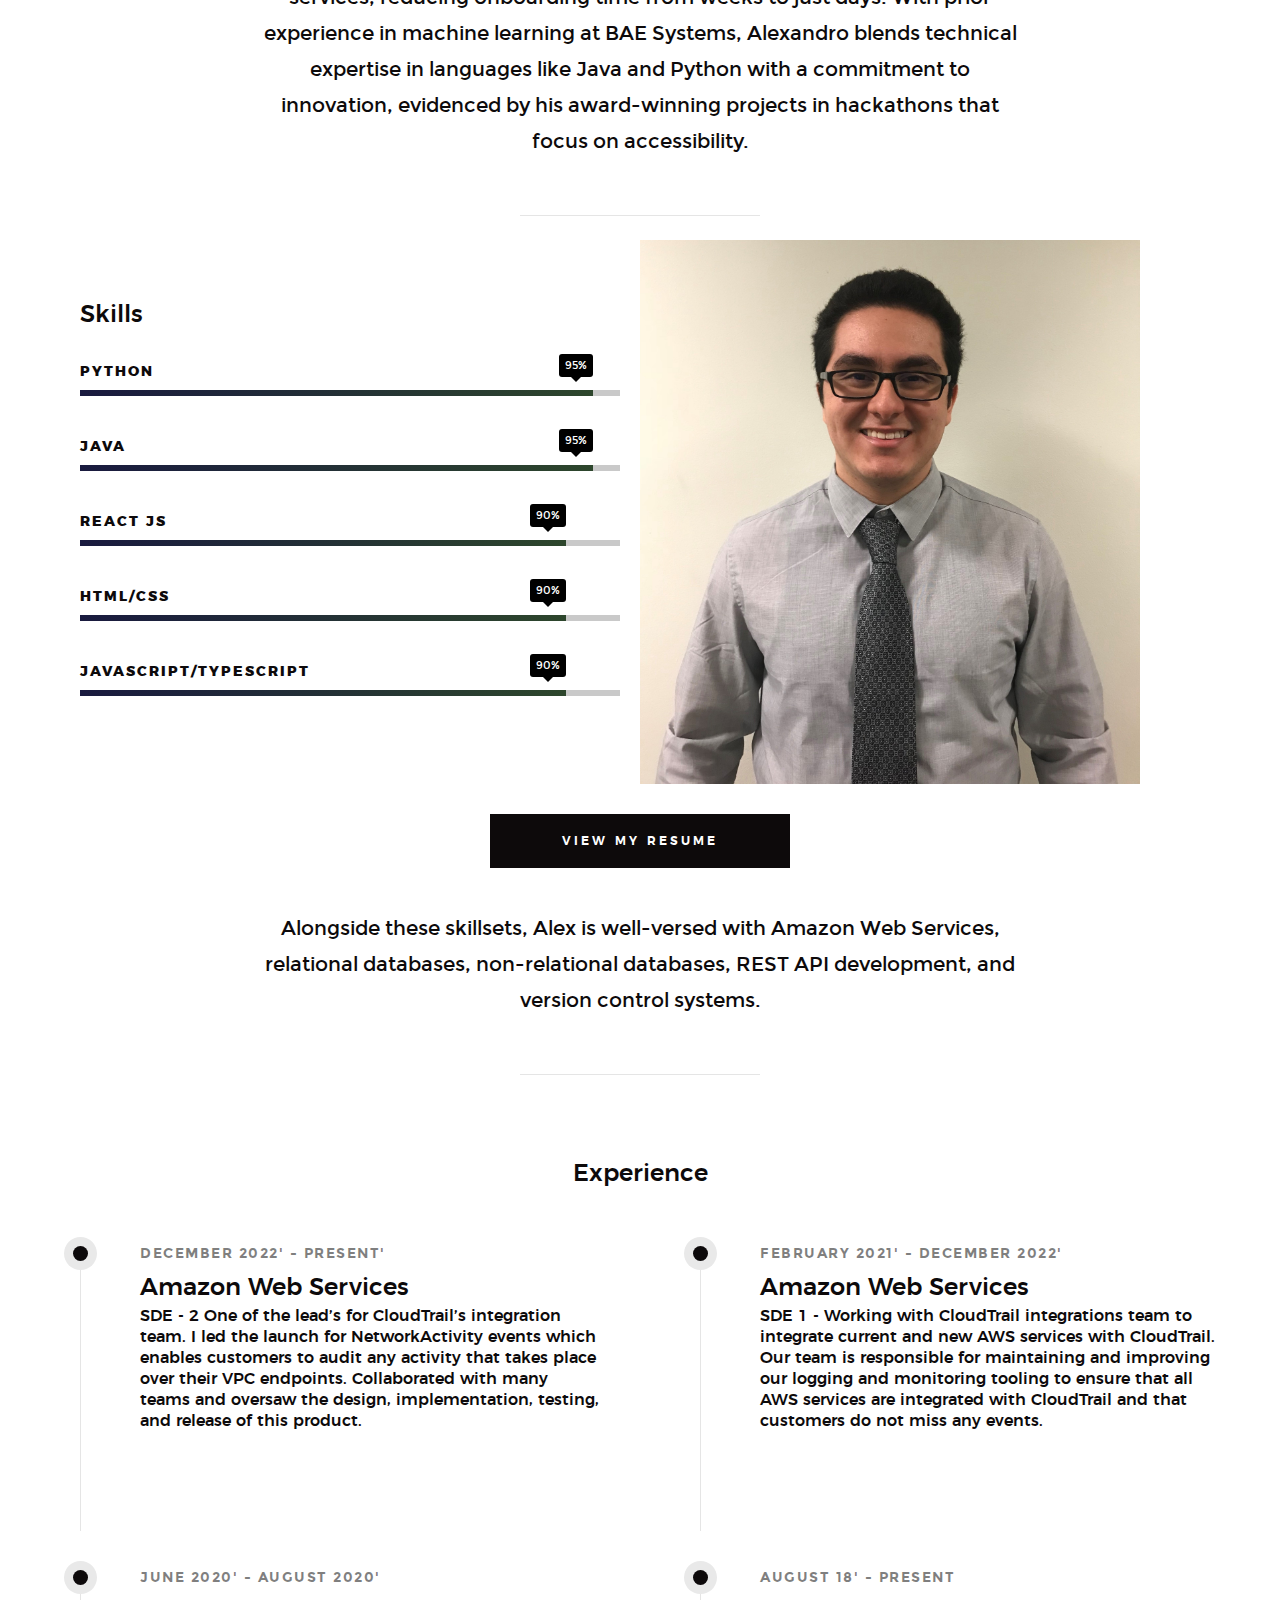
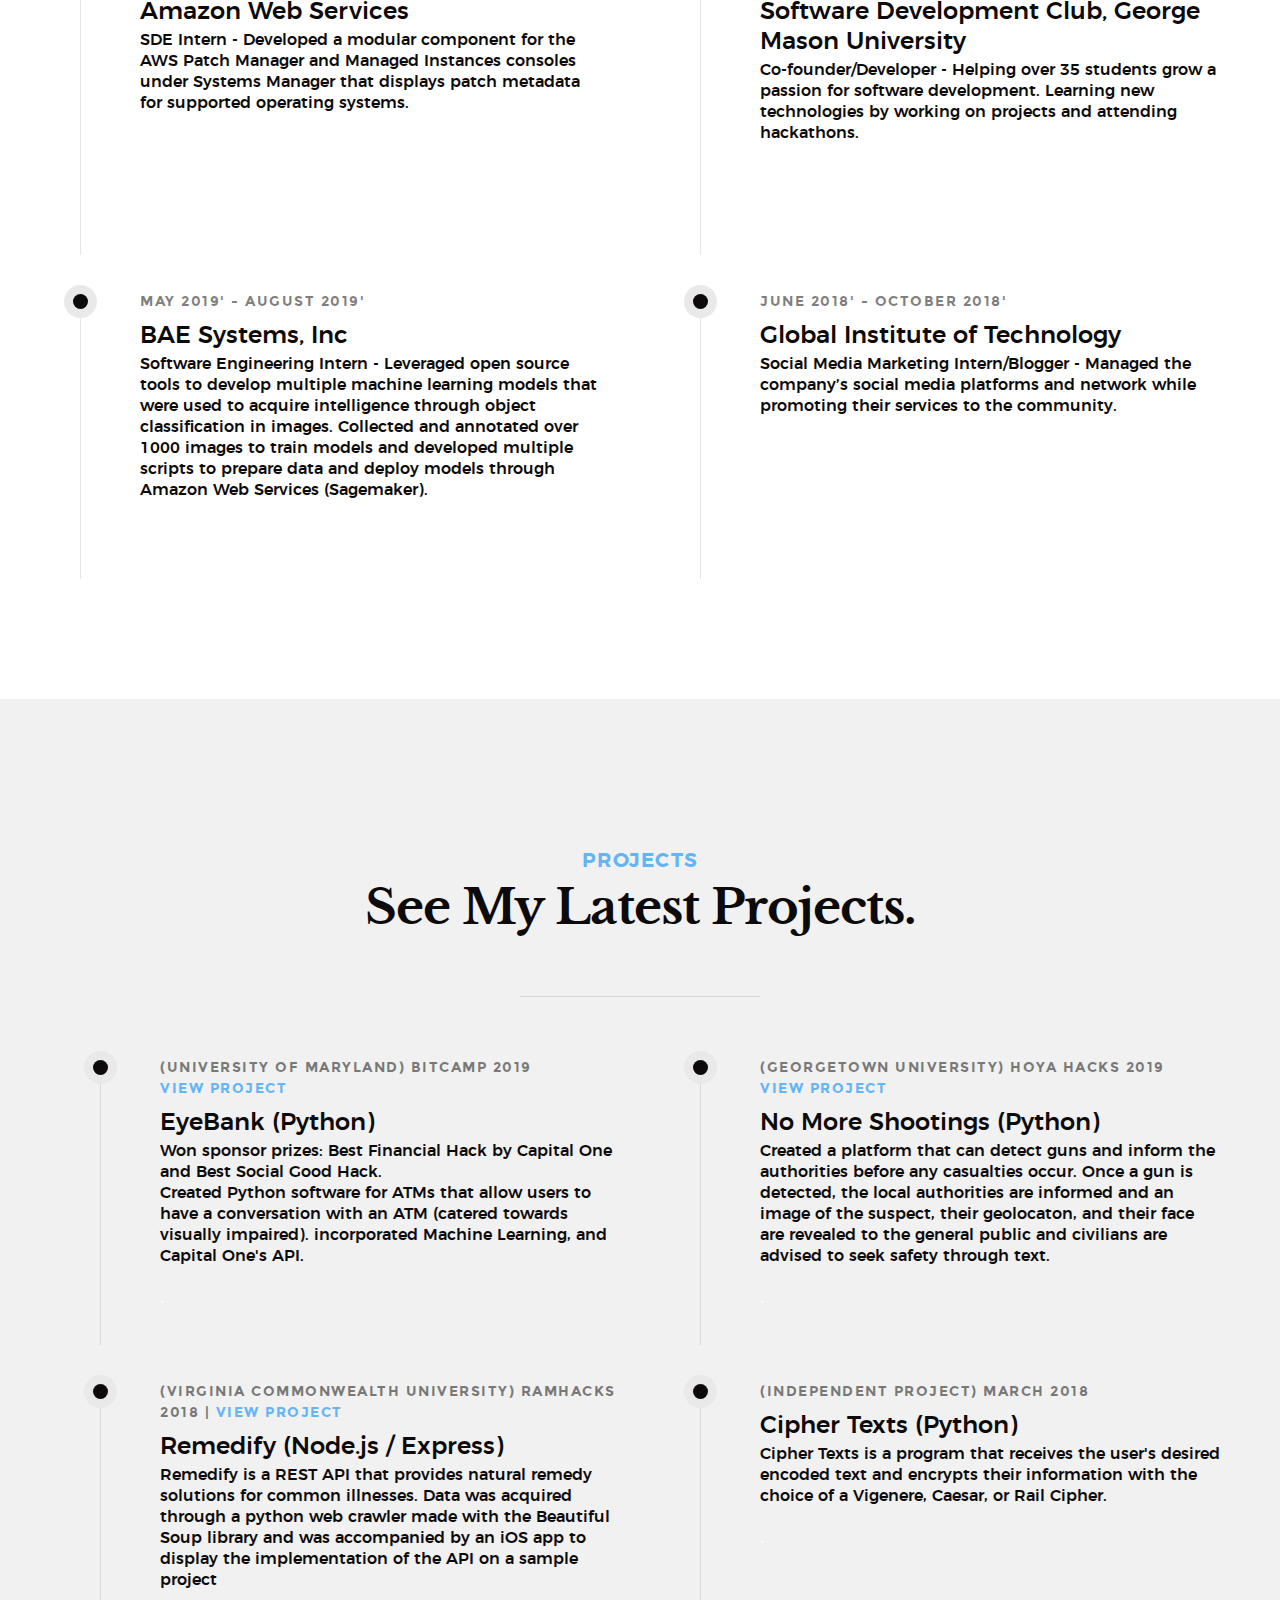
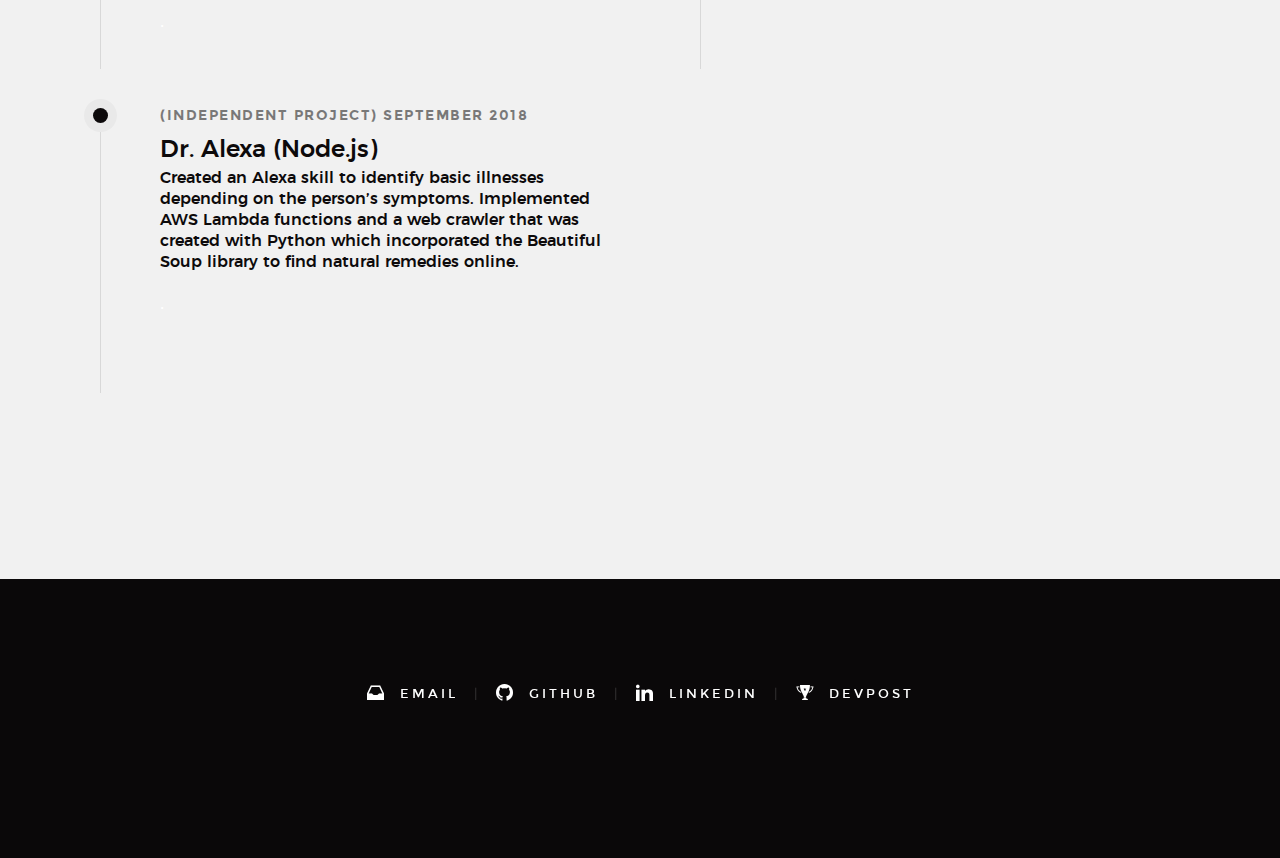
==== commit 44d5830a: "Updating experience to be consistent" ====
--- a/index.html
+++ b/index.html
@@ -236,8 +236,8 @@
                         <div class="timeline__bullet"></div>
                         <div class="timeline__header">
                             <p class="timeline__timeframe">December 2022' - Present'</p>
-                            <h3>Amazon Web Services - SDE 2</h3>
-                            <h5>One of the lead’s for CloudTrail’s integration team. I led the launch for NetworkActivity events which enables customers to audit any activity that takes place over their VPC endpoints. Collaborated with many teams and oversaw the design, implementation, testing, and release of this product. </h5>
+                            <h3>Amazon Web Services</h3>
+                            <h5>SDE - 2 One of the lead’s for CloudTrail’s integration team. I led the launch for NetworkActivity events which enables customers to audit any activity that takes place over their VPC endpoints. Collaborated with many teams and oversaw the design, implementation, testing, and release of this product. </h5>
                         </div>
                         <div class="timeline__desc">
                             <p>.</p>
@@ -254,8 +254,8 @@
                         <div class="timeline__bullet"></div>
                         <div class="timeline__header">
                             <p class="timeline__timeframe">February 2021' - December 2022'</p>
-                            <h3>Amazon Web Services - SDE 1</h3>
-                            <h5>Working with CloudTrail integrations team to integrate current and new AWS services with CloudTrail. Our team is responsible for maintaining and improving our logging and monitoring tooling to ensure that all AWS services are integrated with CloudTrail and that customers do not miss any events. </h5>
+                            <h3>Amazon Web Services</h3>
+                            <h5>SDE 1 - Working with CloudTrail integrations team to integrate current and new AWS services with CloudTrail. Our team is responsible for maintaining and improving our logging and monitoring tooling to ensure that all AWS services are integrated with CloudTrail and that customers do not miss any events. </h5>
                         </div>
                         <div class="timeline__desc">
                             <p>.</p>
@@ -273,7 +273,7 @@
                         <div class="timeline__header">
                             <p class="timeline__timeframe">June 2020' - August 2020'</p>
                             <h3>Amazon Web Services</h3>
-                            <h5>Software Development Engineer Intern - Developed a modular component for the AWS Patch Manager and Managed Instances consoles under Systems Manager that displays patch metadata for supported operating systems. </h5>
+                            <h5>SDE Intern - Developed a modular component for the AWS Patch Manager and Managed Instances consoles under Systems Manager that displays patch metadata for supported operating systems. </h5>
                         </div>
                         <div class="timeline__desc">
                             <p>.</p>
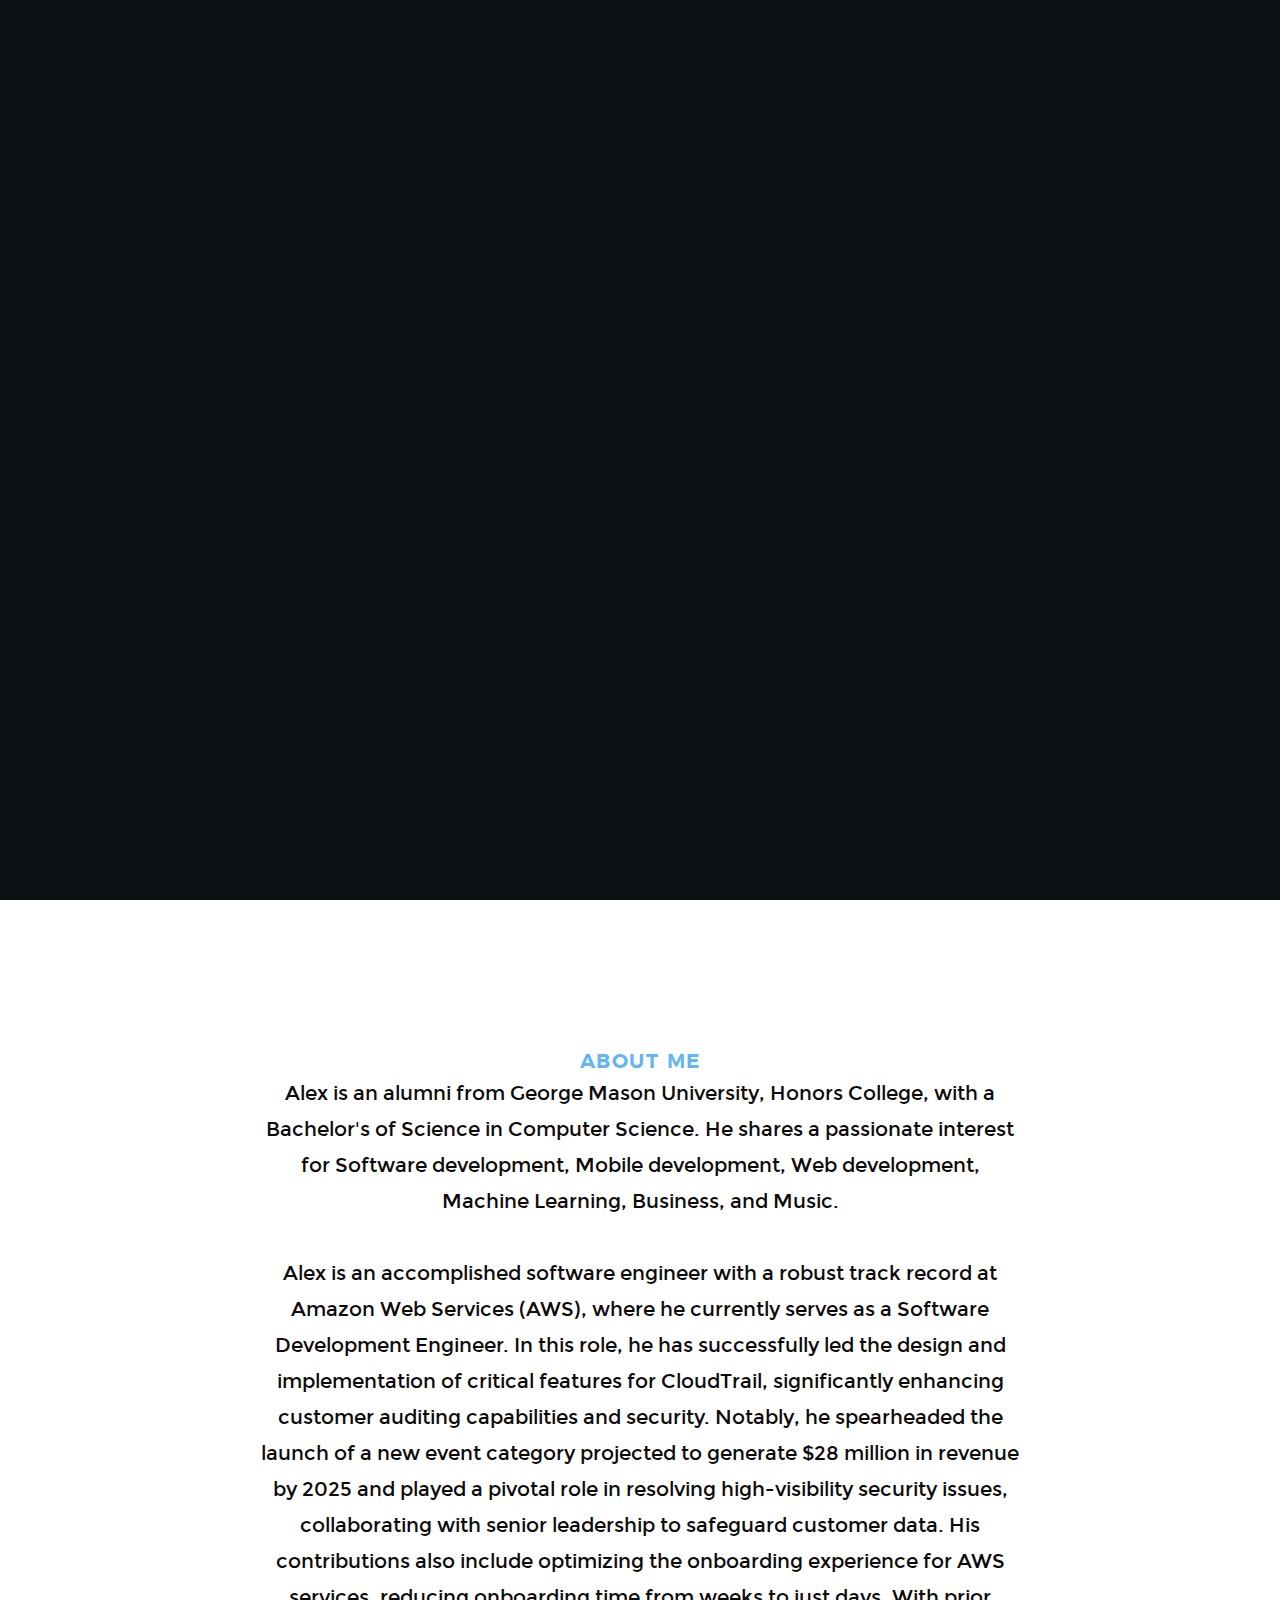
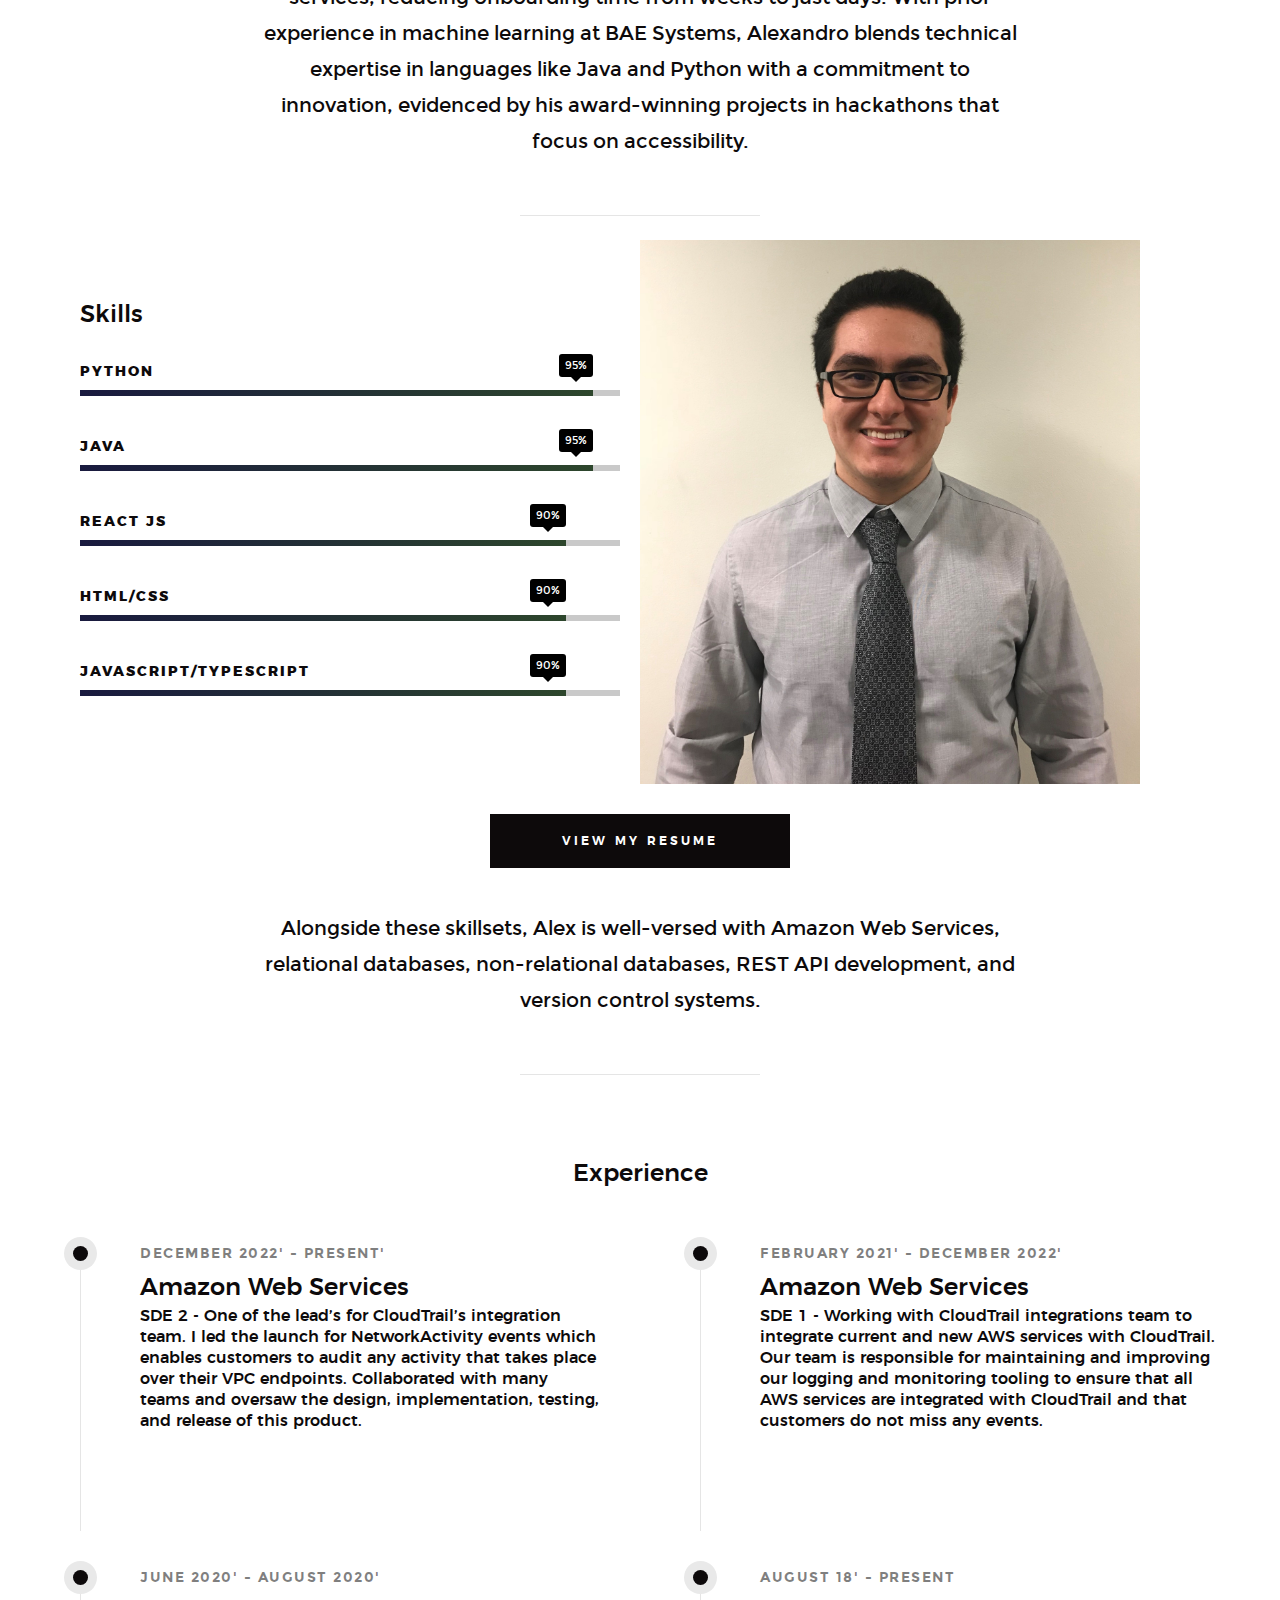
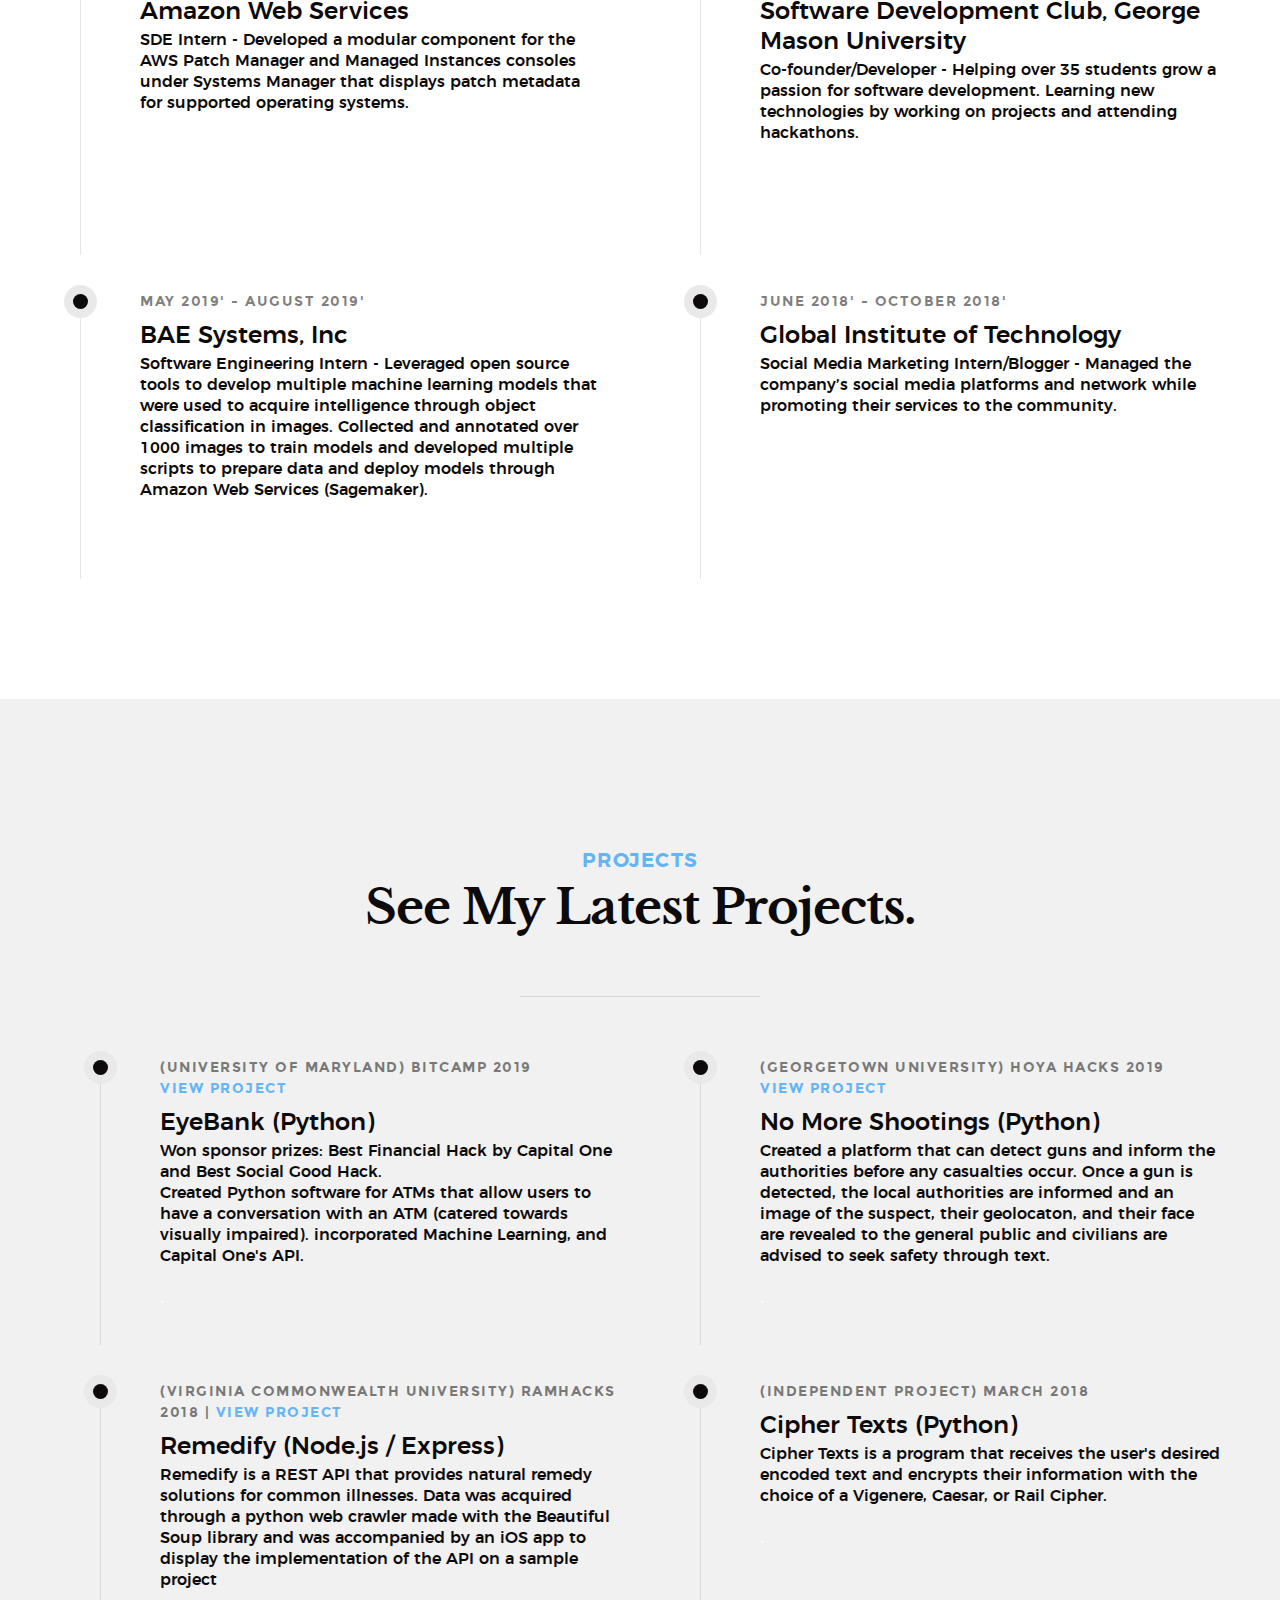
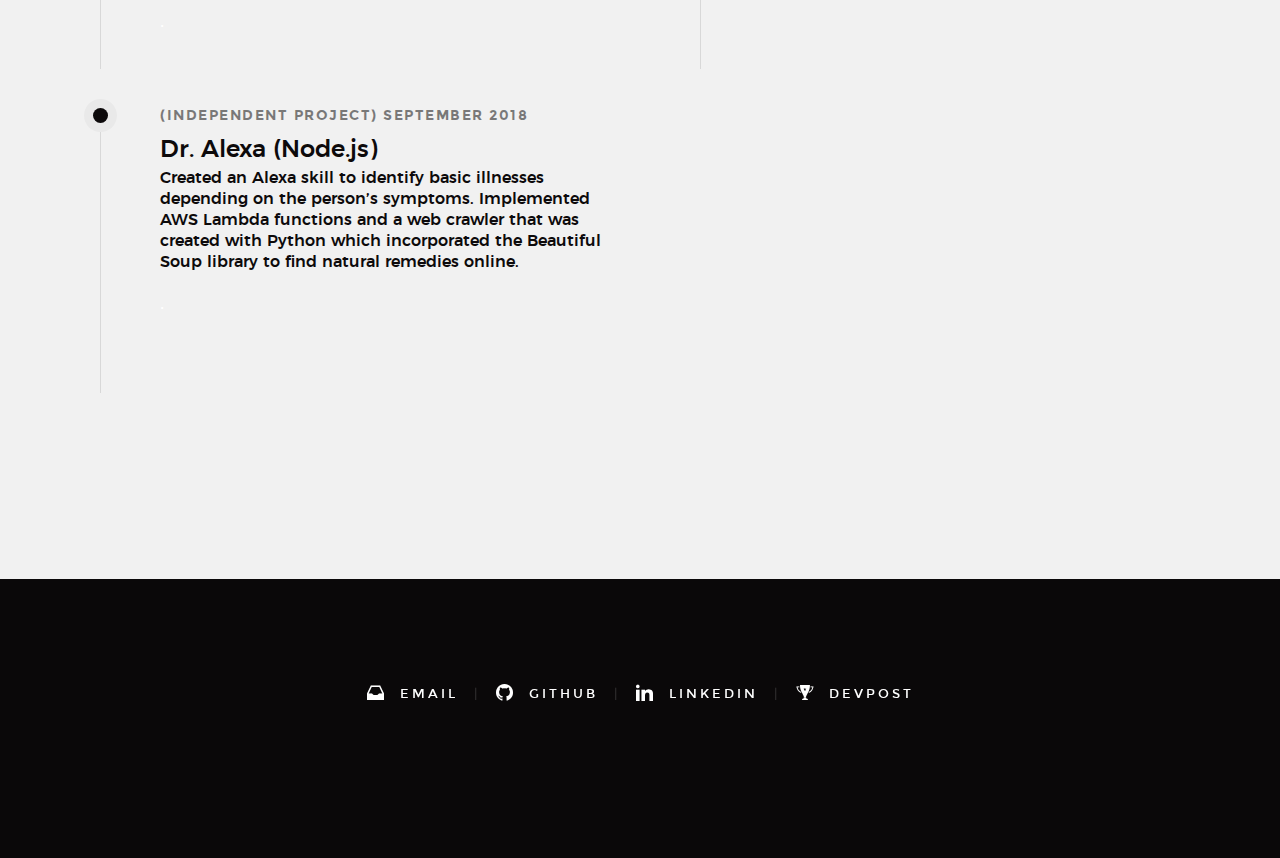
==== commit f096bb94: "Correcting typo" ====
--- a/index.html
+++ b/index.html
@@ -237,7 +237,7 @@
                         <div class="timeline__header">
                             <p class="timeline__timeframe">December 2022' - Present'</p>
                             <h3>Amazon Web Services</h3>
-                            <h5>SDE - 2 One of the lead’s for CloudTrail’s integration team. I led the launch for NetworkActivity events which enables customers to audit any activity that takes place over their VPC endpoints. Collaborated with many teams and oversaw the design, implementation, testing, and release of this product. </h5>
+                            <h5>SDE 2 - One of the lead’s for CloudTrail’s integration team. I led the launch for NetworkActivity events which enables customers to audit any activity that takes place over their VPC endpoints. Collaborated with many teams and oversaw the design, implementation, testing, and release of this product. </h5>
                         </div>
                         <div class="timeline__desc">
                             <p>.</p>
